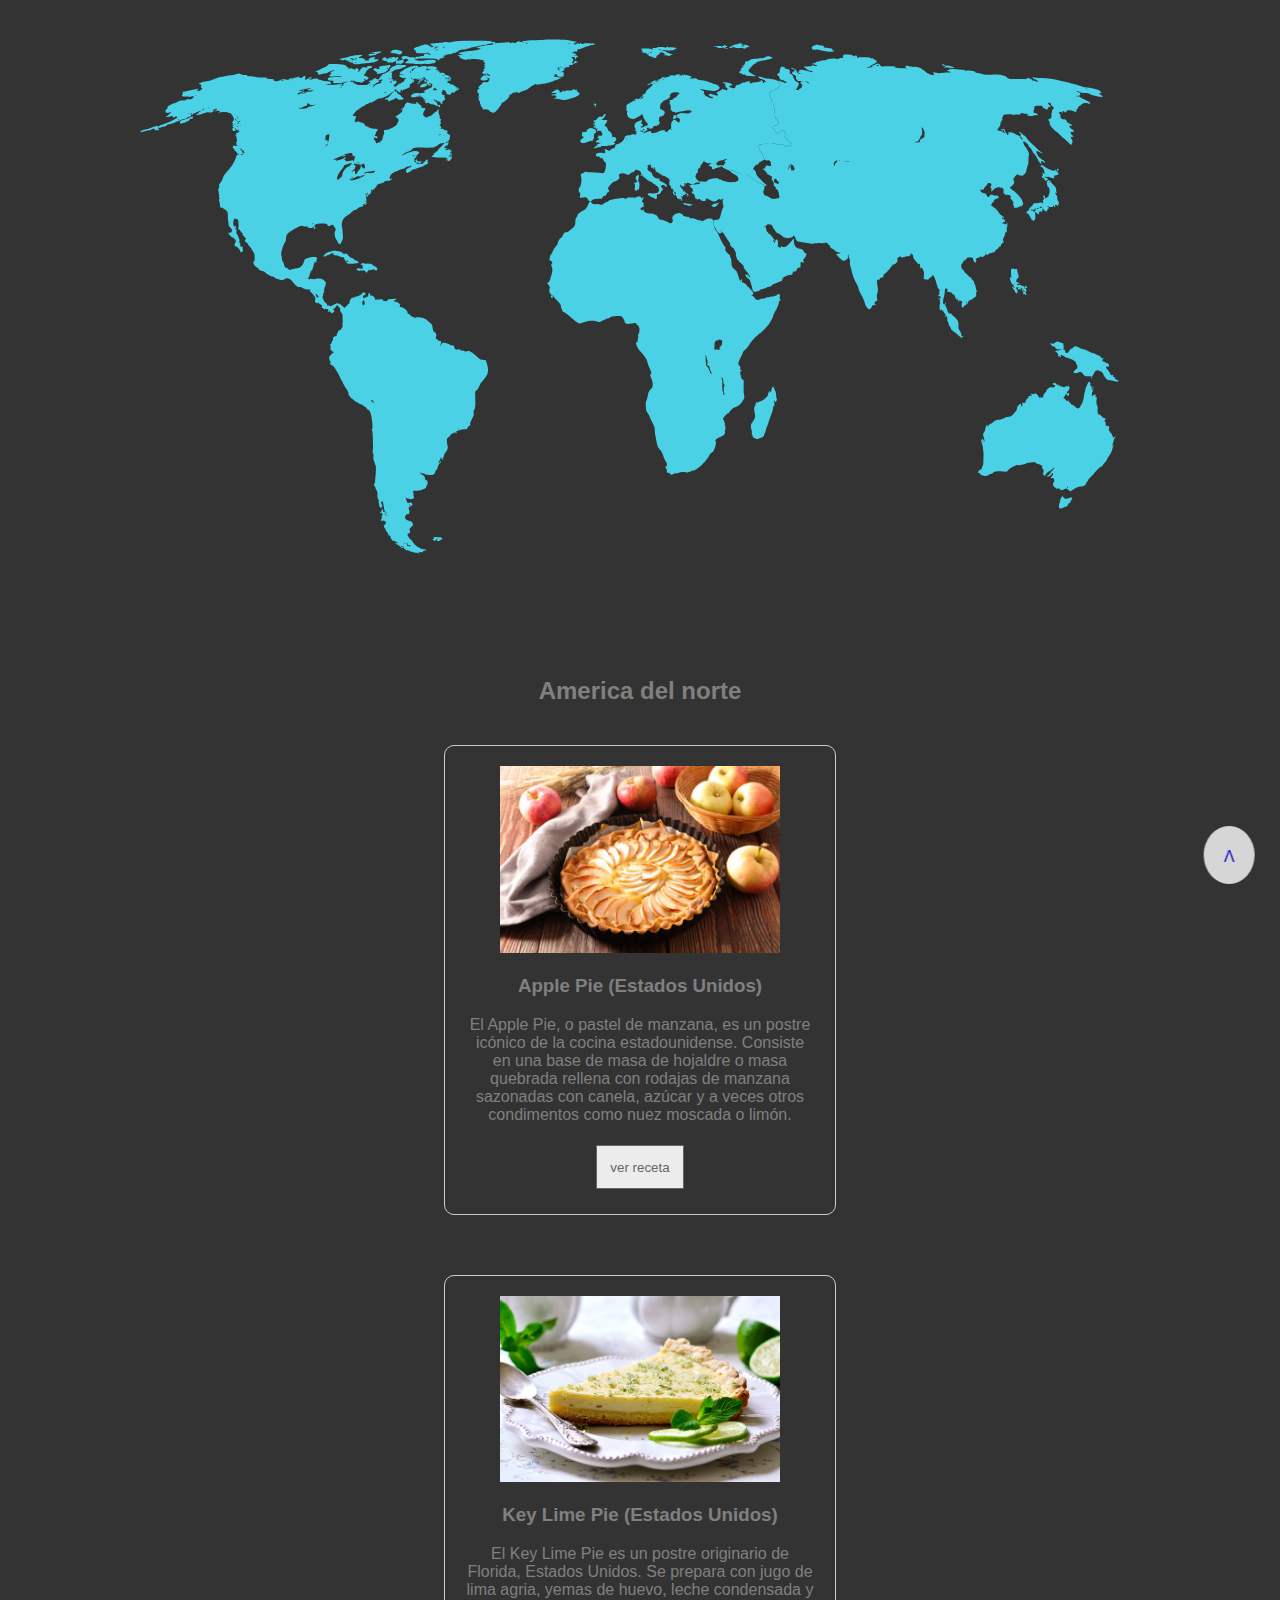
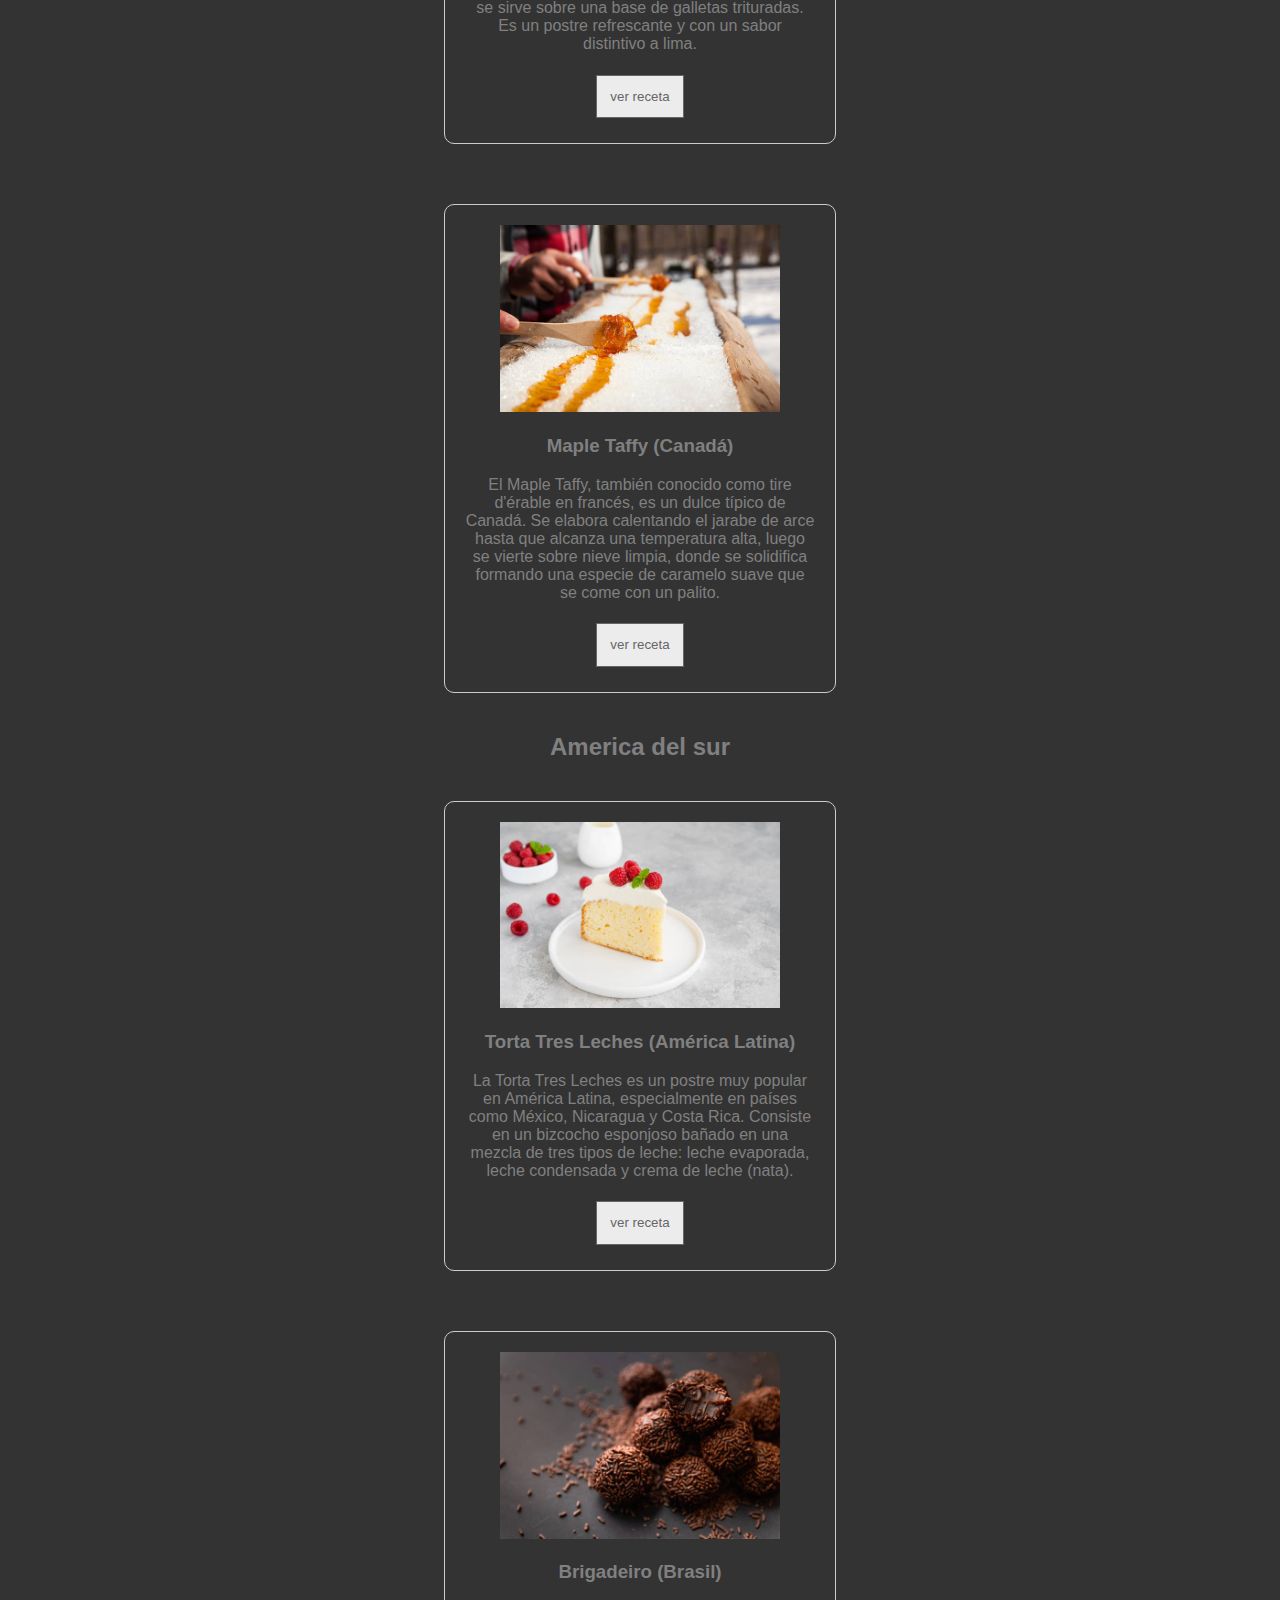
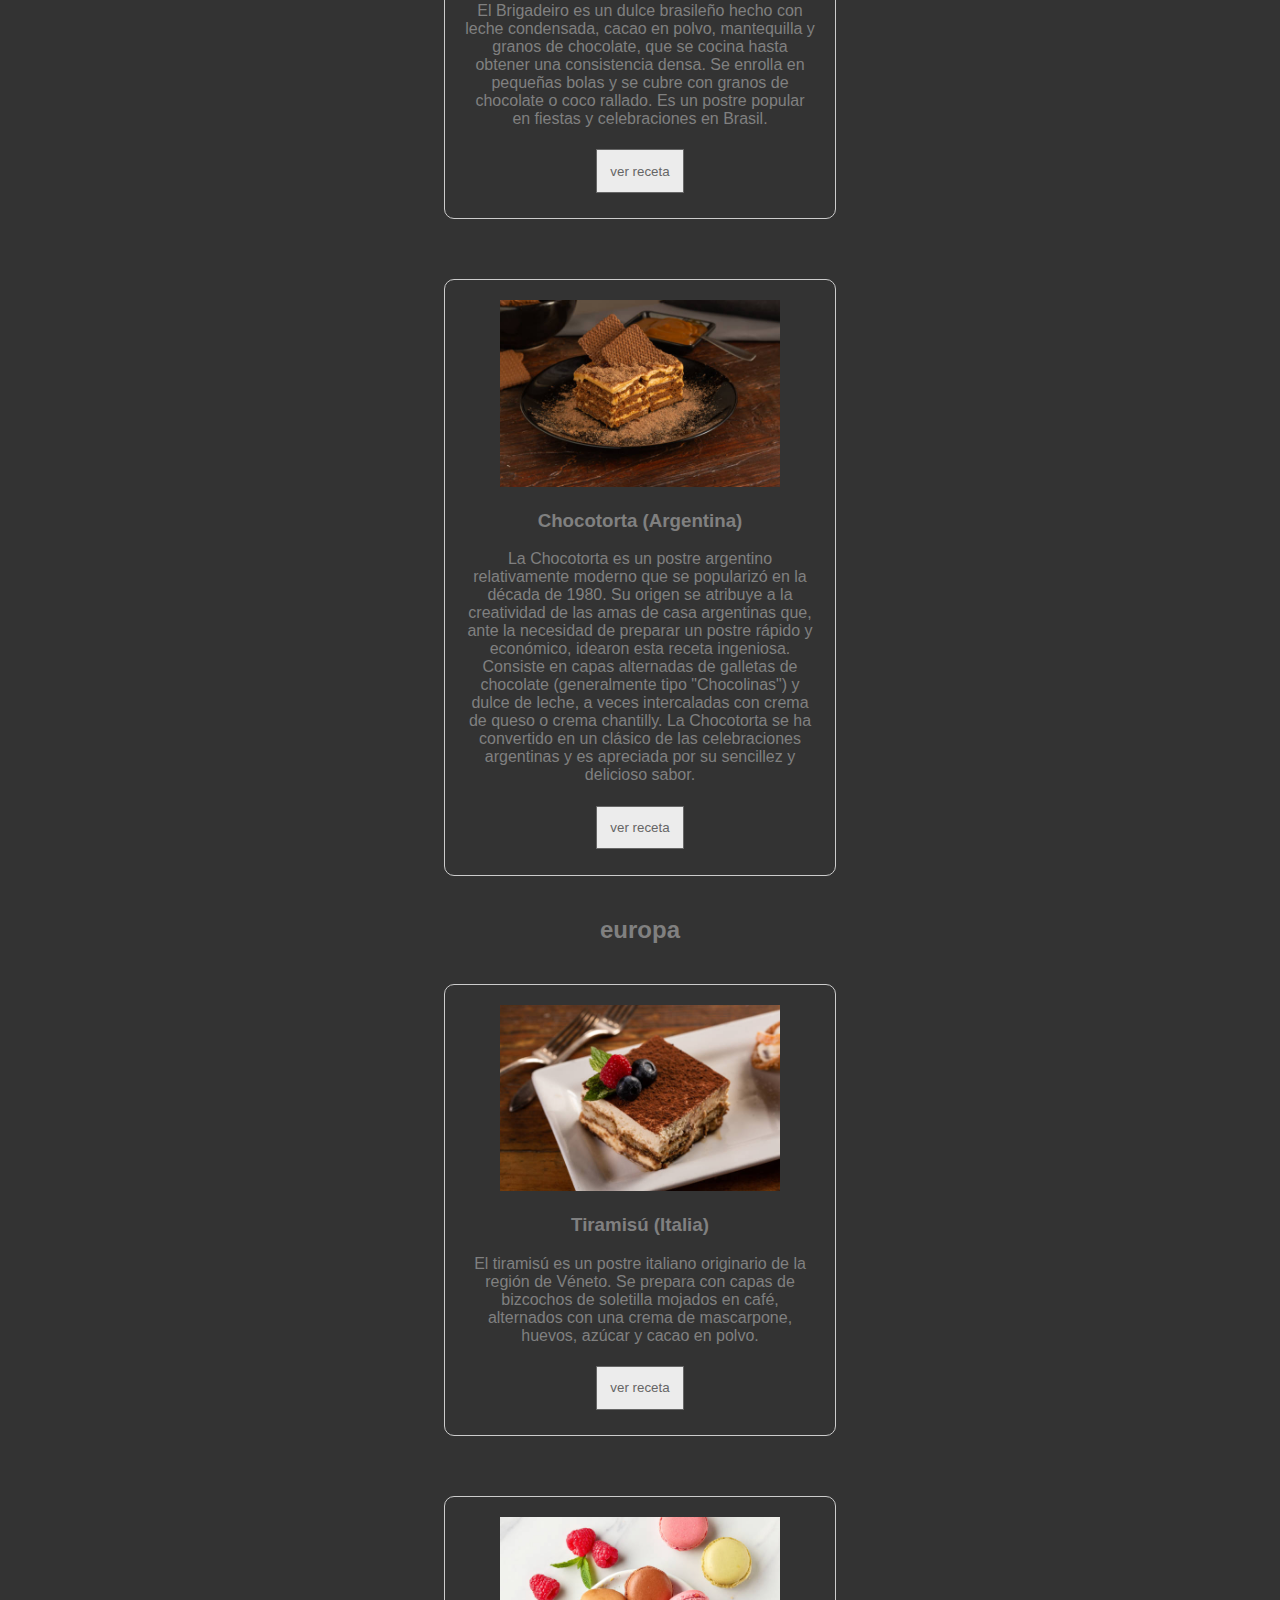
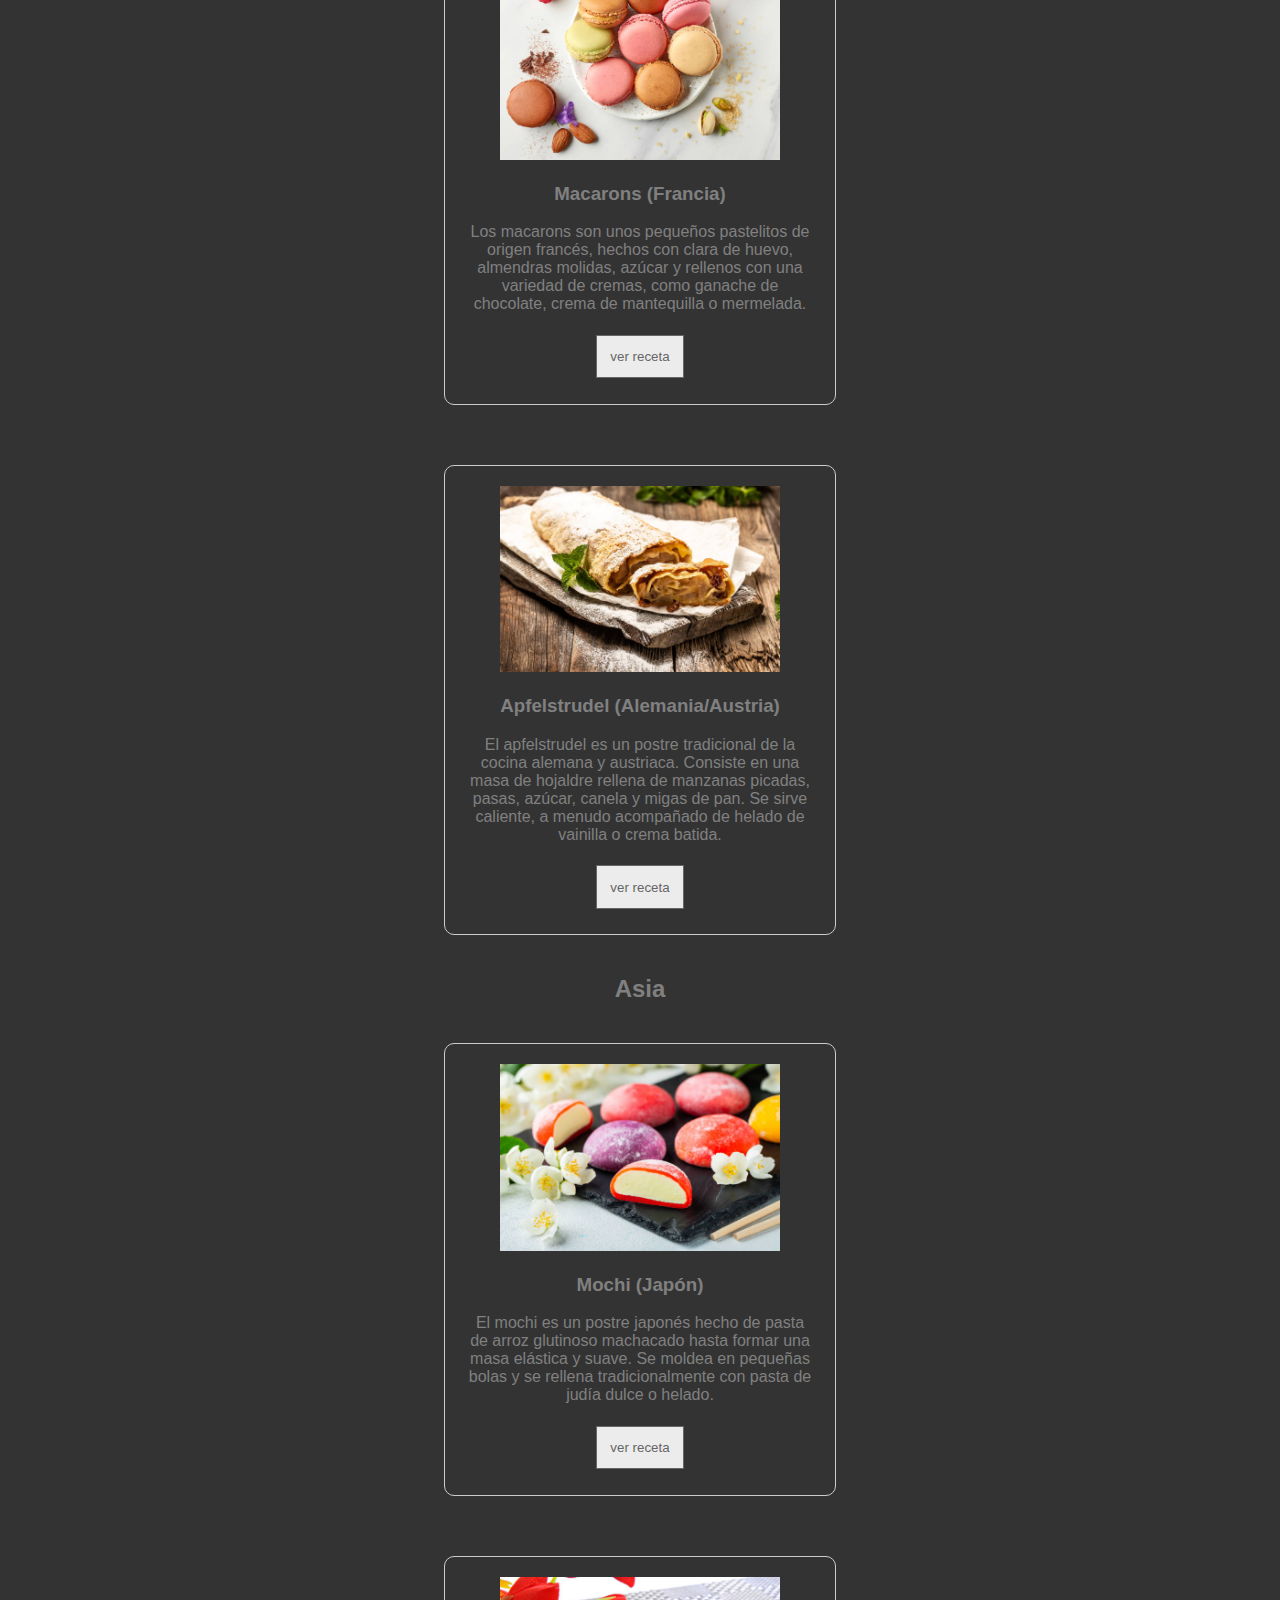
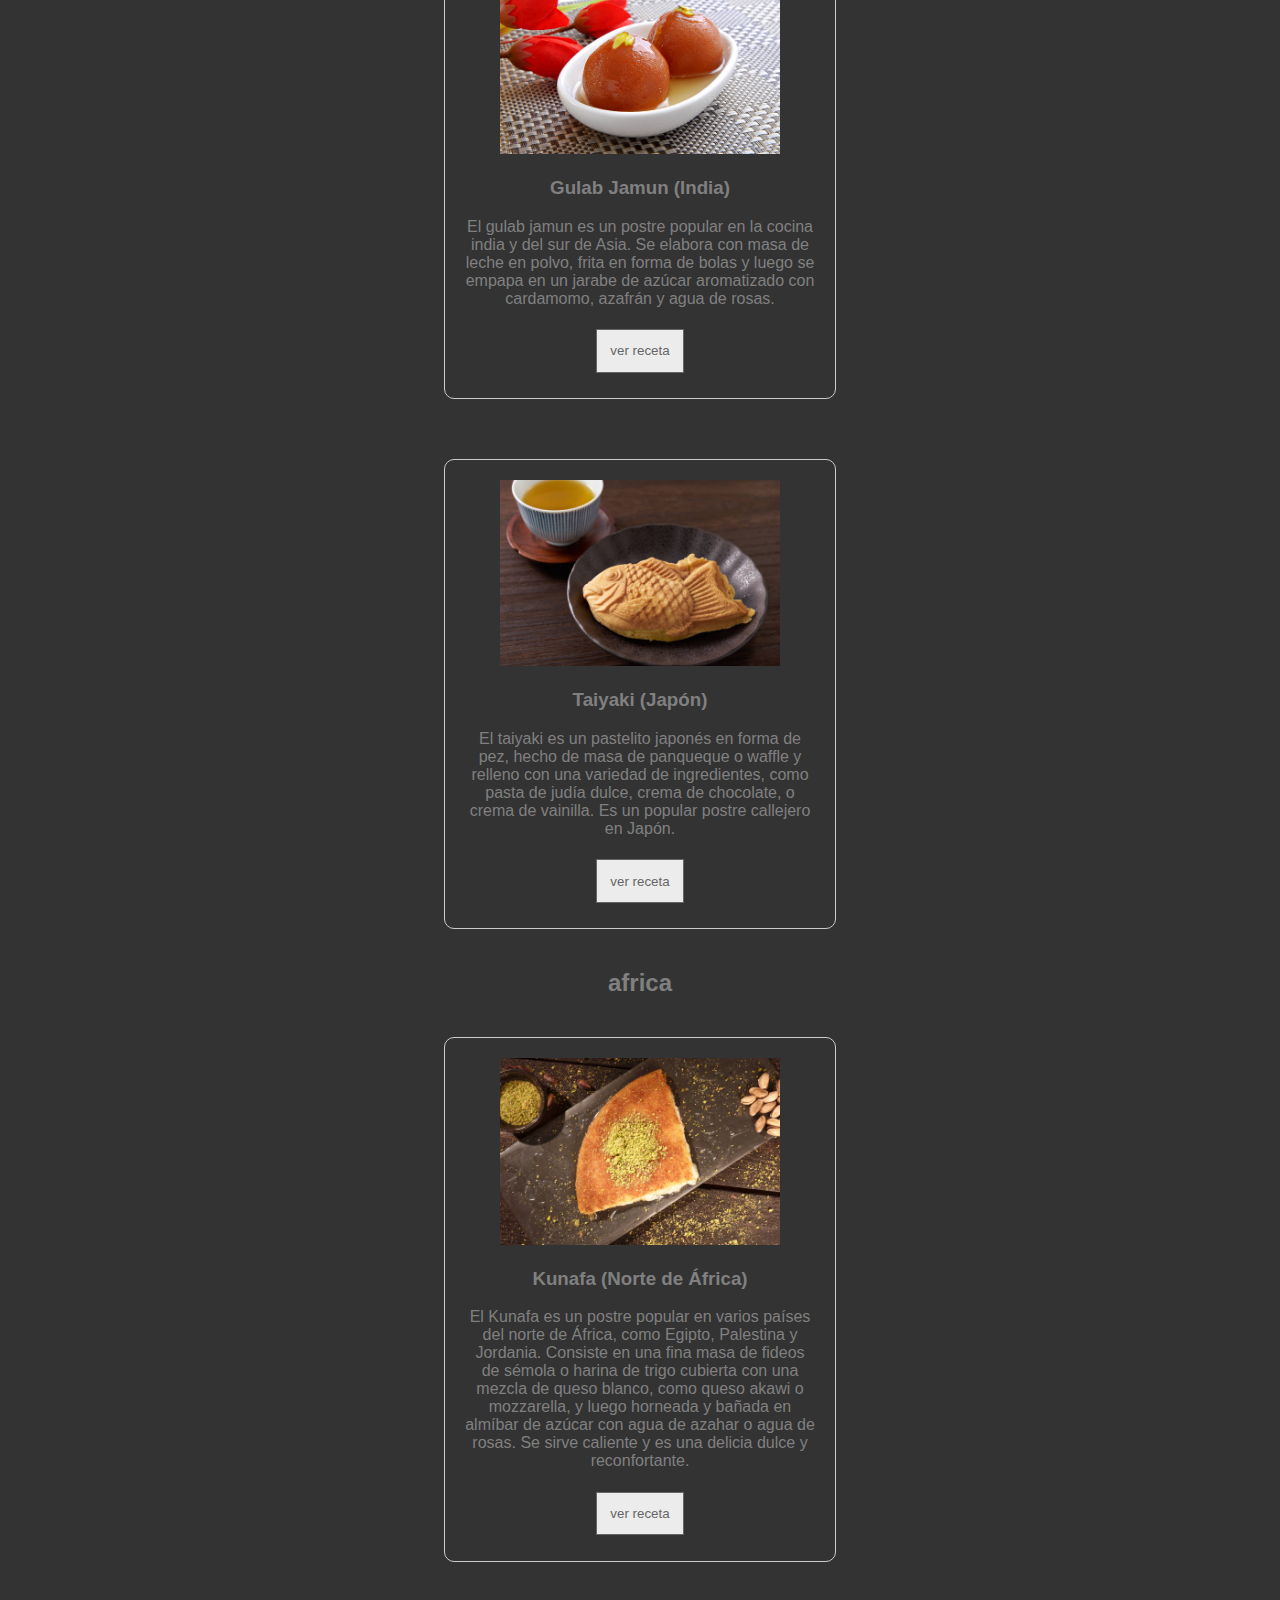
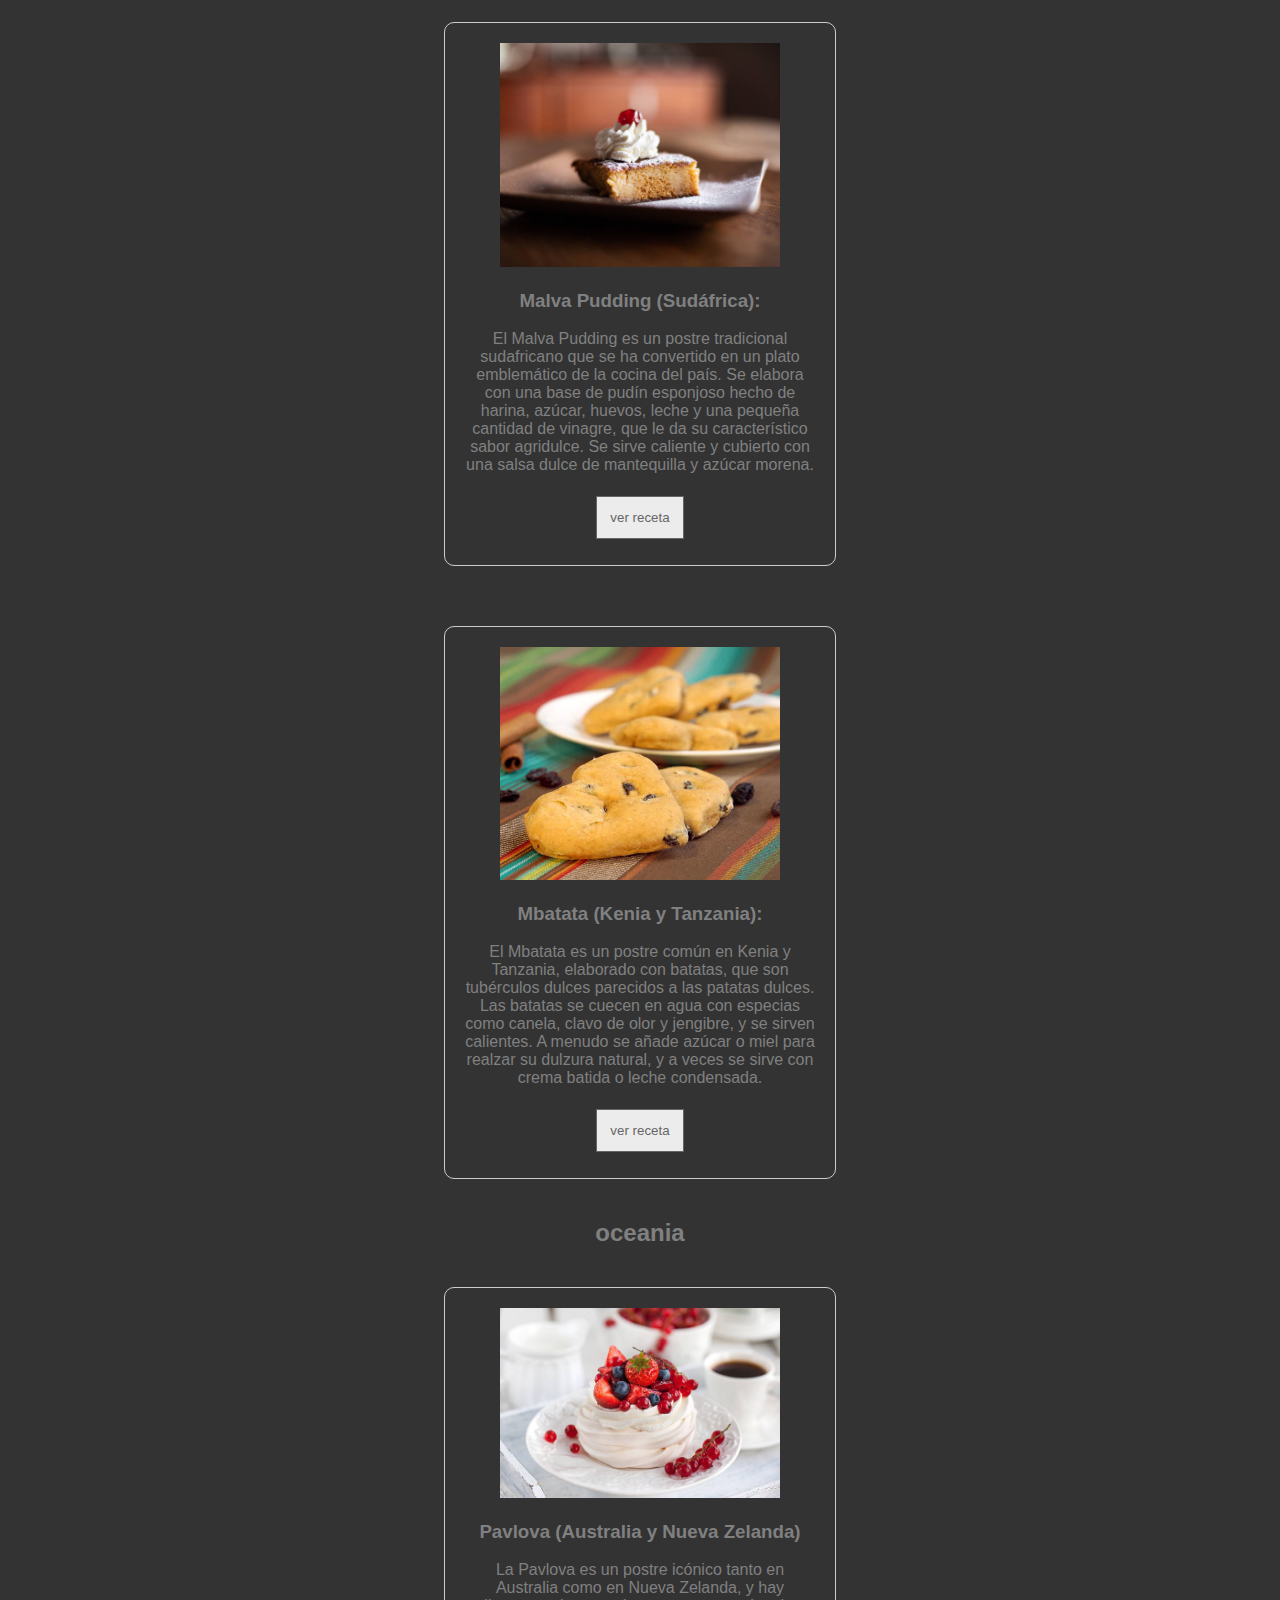
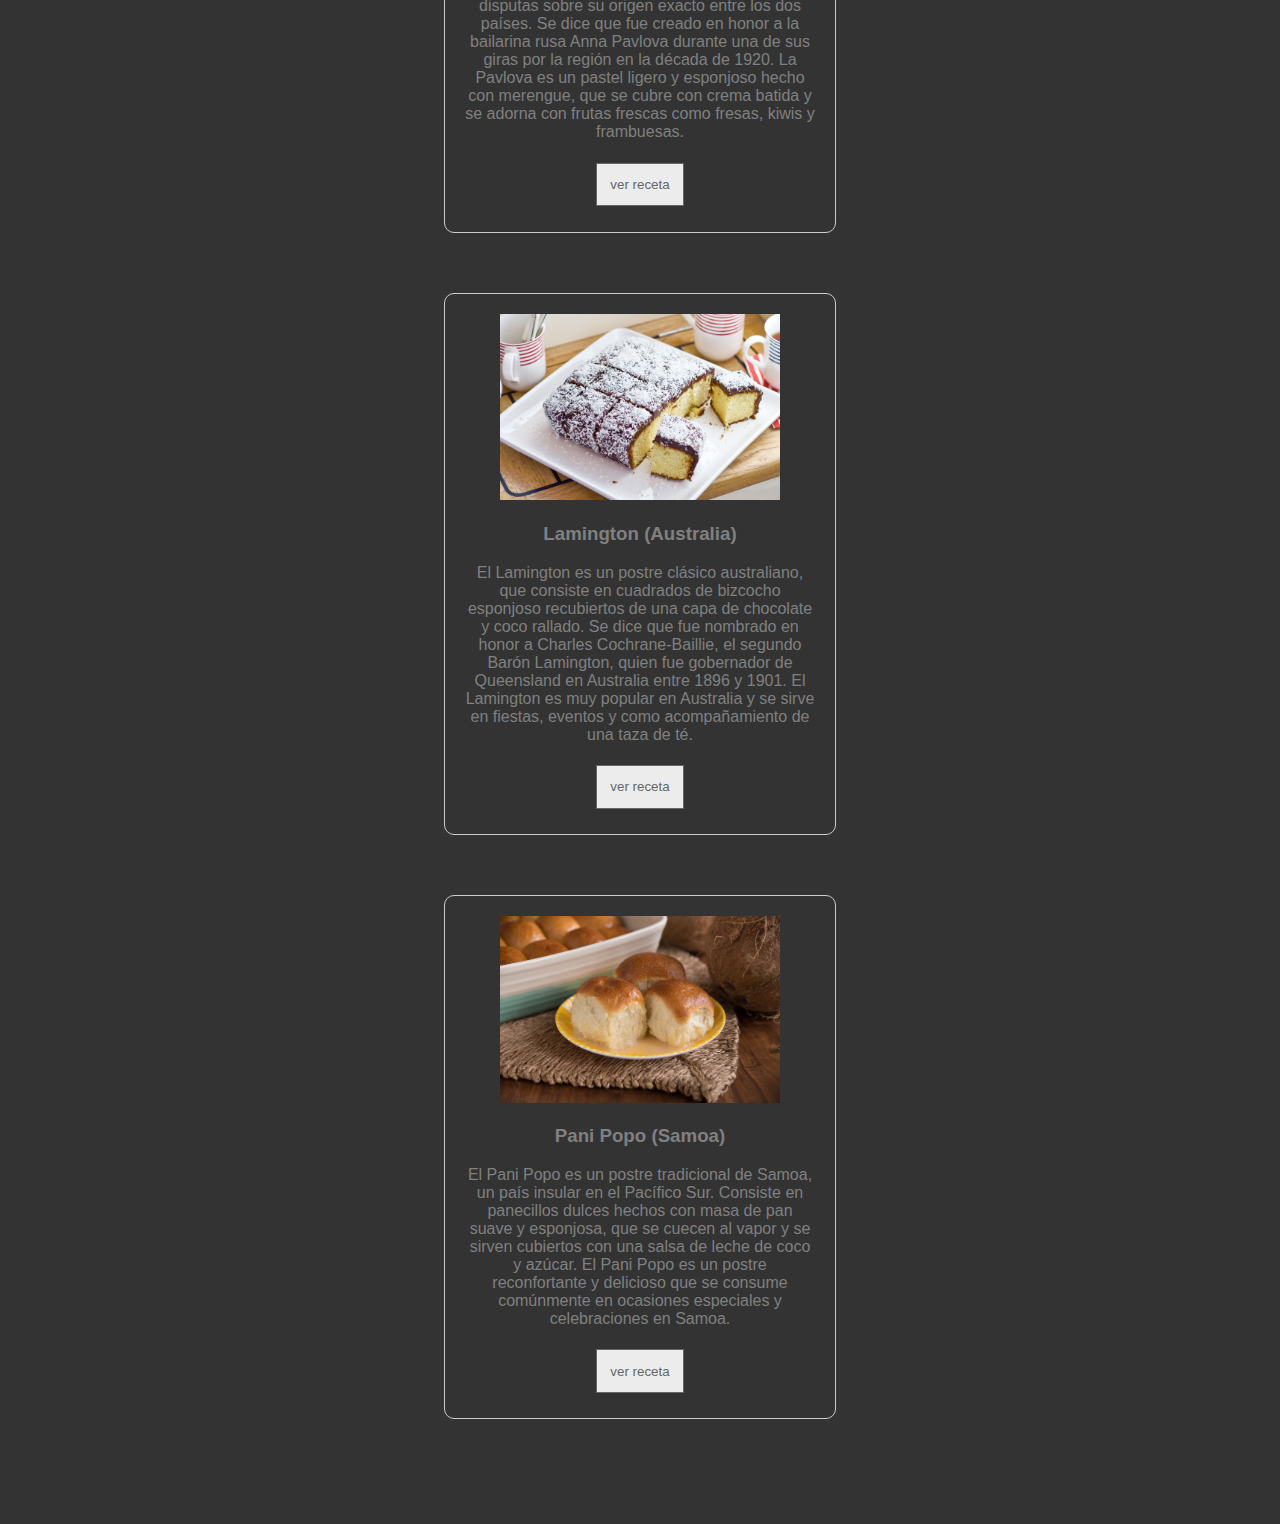
==== pages/mapa.html @ 2ebea796 "mapa" ====
<!DOCTYPE html>
<html lang="es">
<head>
    <meta charset="UTF-8">
    <meta name="viewport" content="width=device-width, initial-scale=1.0">
    <link rel="stylesheet" href="../css/style.css">
    <script src="../js/main.js"></script>
    <title>mapa</title>
</head>
<body class="body-mapa">
    <header> 

    </header>
    <main class="mapa-scroll">
       <!--mapa continentes-->
            <section class="mapa-continentes" id="mapa-continentes">
                <div class="">
                    <a href="#mapa-continentes"><p class="flecha">V</p></a>
                </div>
                <div class="mapa-svg">
                <?xml version="1.0" standalone="no"?>
                <svg version="1.0" xmlns="http://www.w3.org/2000/svg" preserveAspectRatio="xMidYMid"  viewBox="0 0 468 239">
                <g transform="translate(0,239) scale(0.016963,-0.016963)"
                fill="#000000" stroke="none">
                <a href="#africa"><path d="M13728 10231 c-34 -19 -84 -21 -109 -5 -6 4 -15 1 -19 -5 -5 -9 -14 -9 -35 1 -22 10 -29 10 -33 0 -2 -6 -11 -12 -21 -12 -9 0 -23 -6 -29 -12 -10 -10 -17 -10 -32 0 -27 16 -55 15 -190 -7 -113 -19 -180 -42 -180 -63 0 -5 -7 -8 -15 -5 -8 4 -17 2 -20 -3 -4 -6 -13 -10 -21 -10 -8 0 -26 -11 -40 -25 -14 -14 -30 -25 -37 -26 -25 -2 -62 3 -70 10 -4 4 -33 4 -65 0 -63 -9 -100 6 -109 42 -6 20 -20 24 -39 11 -6 -4 -22 -32 -35 -62 -34 -81 -57 -108 -119 -137 -60 -29 -120 -82 -120 -107 0 -9 -10 -31 -22 -47 -18 -24 -23 -44 -23 -94 0 -38 -5 -69 -12 -76 -7 -7 -13 -18 -13 -24 0 -5 -16 -24 -36 -40 -20 -17 -45 -38 -56 -48 -23 -21 -80 -47 -103 -47 -22 0 -36 -16 -62 -72 -13 -27 -27 -48 -31 -48 -27 0 -82 -82 -82 -123 0 -24 -26 -64 -66 -102 -12 -11 -32 -47 -45 -80 -12 -33 -30 -66 -40 -72 -9 -7 -20 -29 -24 -50 -3 -21 -9 -49 -12 -62 -4 -17 -2 -22 8 -19 7 2 24 -7 36 -20 23 -25 30 -52 14 -52 -17 0 -22 -50 -6 -73 21 -30 19 -116 -5 -177 -11 -28 -20 -62 -20 -77 0 -30 -49 -113 -67 -113 -7 0 -13 -4 -13 -10 0 -5 7 -10 15 -10 9 0 20 -12 26 -27 6 -16 15 -36 20 -45 5 -10 5 -19 -1 -23 -6 -3 -10 -27 -10 -53 1 -39 6 -52 30 -76 33 -32 39 -49 14 -39 -13 5 -15 2 -9 -18 11 -35 18 -39 40 -22 14 11 16 17 8 20 -15 5 -18 33 -4 33 5 0 14 -13 20 -30 5 -16 15 -30 20 -30 6 0 11 -7 11 -15 0 -8 7 -15 15 -15 8 0 15 -3 15 -8 0 -4 23 -31 50 -61 32 -35 50 -63 51 -80 1 -42 7 -64 20 -71 6 -4 8 -13 5 -19 -4 -6 -3 -11 3 -11 6 0 8 -6 6 -12 -3 -8 12 -20 37 -31 42 -17 77 -45 197 -153 121 -109 151 -118 242 -74 96 46 247 50 331 9 11 -5 28 -3 45 6 92 46 161 75 181 75 12 0 25 7 28 14 7 19 88 36 181 38 59 2 75 -1 93 -17 25 -23 60 -87 60 -109 0 -8 10 -25 23 -36 17 -17 30 -20 57 -15 19 3 53 8 75 10 22 3 54 6 72 8 26 4 33 0 37 -19 3 -12 15 -26 26 -29 11 -3 20 -12 20 -19 0 -8 6 -19 14 -25 19 -16 10 -113 -15 -163 -13 -25 -15 -38 -7 -40 7 -3 9 -11 3 -24 -4 -10 -10 -39 -12 -64 -5 -43 -18 -64 -35 -54 -13 8 -9 -20 6 -52 8 -16 22 -47 32 -69 10 -22 35 -56 54 -75 71 -69 160 -201 160 -238 0 -12 5 -24 10 -27 6 -4 8 -10 5 -15 -3 -5 5 -33 19 -62 13 -29 32 -77 43 -106 18 -52 18 -54 -1 -67 -18 -14 -18 -17 14 -97 22 -56 32 -98 31 -128 -2 -52 -18 -100 -35 -100 -19 -1 -65 -84 -72 -131 -8 -60 -34 -149 -42 -149 -13 0 -7 -184 7 -217 7 -18 17 -33 20 -33 10 0 53 -89 96 -195 9 -22 28 -60 43 -85 21 -36 27 -59 28 -115 1 -38 6 -92 12 -120 6 -27 18 -90 27 -139 19 -103 33 -135 85 -192 24 -26 45 -65 60 -110 24 -74 57 -146 71 -155 5 -3 12 -26 15 -52 6 -39 4 -47 -9 -47 -8 0 -17 -6 -20 -12 -4 -14 12 -48 27 -59 5 -4 7 -18 4 -32 -7 -34 8 -58 22 -37 6 10 10 11 10 3 0 -7 6 -13 13 -13 8 0 22 -9 32 -20 22 -25 42 -25 67 -3 12 11 34 17 60 16 23 -1 51 5 65 14 29 19 101 24 156 11 26 -6 43 -6 52 2 8 6 24 10 37 8 13 -2 22 2 21 8 -1 7 17 14 41 16 53 6 154 72 211 136 11 13 37 40 59 60 37 36 106 134 106 151 0 13 67 81 80 81 11 0 29 37 54 115 18 56 22 130 6 120 -18 -11 -10 13 13 40 12 14 54 38 92 54 51 20 76 37 93 61 14 21 19 37 13 43 -6 6 -6 19 1 36 13 32 11 112 -2 125 -6 6 -10 15 -10 20 0 6 5 4 10 -4 8 -12 10 -11 10 8 0 12 -5 21 -12 20 -7 -2 -12 11 -13 32 -1 19 -7 36 -14 38 -6 2 -11 14 -11 26 0 26 90 126 114 126 9 0 16 4 16 8 0 4 8 19 18 32 36 49 73 78 129 101 32 12 60 26 63 29 3 4 12 11 21 16 26 14 93 105 107 146 10 29 10 47 2 80 -7 24 -11 99 -10 173 3 167 4 160 -23 172 -19 9 -28 26 -40 80 -22 87 -21 100 3 106 11 3 20 11 20 17 0 7 -7 10 -15 6 -20 -7 -32 21 -18 43 8 13 4 25 -18 52 -16 18 -29 41 -29 49 0 21 33 114 43 121 10 7 56 113 64 147 3 12 15 27 26 33 31 17 83 73 103 110 43 85 178 230 260 282 54 34 213 208 214 234 0 4 16 33 35 63 19 30 35 62 35 72 0 20 61 151 73 156 4 2 7 8 7 14 0 5 11 32 25 60 14 27 25 65 25 85 0 26 5 36 20 40 21 6 27 19 10 25 -9 3 -14 56 -8 92 5 28 -37 40 -59 17 -22 -22 -108 -52 -129 -44 -8 3 -26 0 -39 -7 -13 -7 -34 -10 -46 -7 -13 4 -32 -2 -49 -15 -20 -14 -38 -19 -61 -16 -22 3 -44 -1 -64 -13 -52 -32 -90 -19 -130 44 -10 15 -28 30 -42 33 l-24 6 23 12 c38 19 34 48 -14 98 -24 25 -50 55 -58 67 -8 11 -19 21 -25 21 -5 0 -18 14 -27 30 -10 17 -25 33 -35 37 -10 4 -24 13 -31 20 -7 6 -19 10 -26 7 -9 -3 -15 4 -18 20 -4 18 -1 26 9 26 12 0 12 2 -1 15 -19 20 -23 19 -30 -7 -6 -23 -7 -23 -21 -3 -9 11 -20 38 -25 60 -28 115 -42 144 -91 182 -56 44 -70 76 -73 173 -2 38 -9 76 -15 84 -7 9 -14 27 -15 41 0 14 -3 25 -6 25 -3 0 -24 17 -48 38 -47 42 -75 112 -44 112 11 0 8 7 -11 24 -14 13 -38 50 -55 82 -16 33 -39 76 -51 97 -11 21 -21 43 -21 50 0 7 -8 24 -17 37 -10 14 -19 33 -20 43 -2 11 -19 37 -38 60 -19 22 -35 51 -35 63 0 13 -4 25 -9 29 -6 3 -13 37 -17 75 -3 38 -12 77 -19 87 -26 35 -145 23 -189 -19 -12 -11 -29 -17 -41 -14 -11 2 -40 10 -65 15 -25 6 -54 15 -65 20 -36 16 -103 29 -128 24 -19 -4 -27 0 -32 16 -5 16 -15 21 -38 21 -54 0 -104 19 -110 40 -3 12 -14 20 -25 20 -12 0 -24 5 -27 10 -15 24 -110 2 -155 -36 -31 -27 -40 -72 -21 -103 16 -26 -24 -80 -60 -81 -8 0 -33 13 -55 28 -41 30 -104 52 -145 52 -35 0 -66 25 -74 61 -5 20 -16 34 -33 41 -15 6 -40 17 -56 26 -18 9 -52 15 -82 14 -33 -1 -66 6 -93 18 -40 20 -67 51 -54 64 3 3 -1 6 -10 6 -9 0 -17 -4 -17 -10 0 -17 -29 -11 -40 9 -8 16 -4 24 20 45 17 14 37 23 45 20 8 -4 15 -1 15 6 0 6 -5 8 -10 5 -7 -4 -8 7 -4 33 5 34 3 42 -15 51 -25 14 -27 36 -5 58 8 9 13 22 10 30 -3 8 -1 11 4 8 6 -3 10 -2 10 3 0 19 -14 21 -32 5 -18 -16 -19 -16 -24 4 -5 17 -29 32 -54 33 -3 0 -22 -9 -42 -19z m1908 -3229 c8 -11 9 -21 2 -29 -5 -7 -7 -16 -4 -21 6 -11 -15 -62 -26 -62 -5 0 -8 -5 -8 -11 0 -7 -8 -18 -17 -25 -17 -13 -17 -15 0 -28 25 -20 10 -26 -43 -16 -27 5 -50 4 -57 -1 -19 -16 -24 6 -18 78 10 107 11 110 52 123 21 7 42 16 47 20 11 11 56 -6 72 -28z m-346 -384 c0 -15 5 -30 11 -33 6 -4 8 -14 5 -22 -3 -8 -1 -24 5 -36 9 -16 9 -22 0 -25 -20 -7 -12 -42 13 -51 24 -10 36 -30 36 -62 0 -11 11 -42 25 -69 31 -61 31 -62 0 -48 -16 7 -24 17 -20 26 3 7 -2 23 -10 35 -8 12 -15 28 -15 35 0 8 -13 30 -30 49 -16 18 -31 41 -32 51 0 9 -2 31 -4 47 -2 17 -5 66 -7 110 -3 72 -2 77 9 50 7 -16 13 -42 14 -57z m360 -458 c6 -11 12 -41 14 -65 1 -25 8 -51 14 -57 15 -15 16 -55 2 -63 -14 -9 -6 -148 9 -153 6 -2 11 -8 11 -13 0 -6 -4 -7 -10 -4 -5 3 -10 1 -10 -4 0 -6 -5 -11 -11 -11 -6 0 -8 9 -4 20 4 12 2 26 -3 33 -10 13 -25 90 -23 122 7 119 5 153 -6 175 -7 14 -13 28 -13 33 0 15 20 6 30 -13z" /></a>
                <a href="#africa"> <path d="M16760 5958 c-8 -13 -15 -38 -17 -57 -3 -42 -9 -48 -33 -33 -16 10 -20 10 -20 -2 0 -8 6 -17 13 -20 6 -3 2 -3 -10 0 -23 5 -27 -1 -24 -38 1 -9 -3 -19 -9 -23 -5 -3 -10 -15 -10 -25 0 -13 -5 -17 -15 -14 -9 4 -15 0 -15 -9 0 -20 -71 -70 -125 -88 -22 -7 -44 -17 -49 -21 -6 -4 -20 -8 -33 -8 -18 0 -23 -5 -23 -27 0 -16 -9 -41 -19 -57 -20 -30 -20 -54 0 -169 12 -67 12 -69 -17 -125 -16 -31 -33 -60 -37 -63 -35 -25 -48 -116 -23 -163 8 -16 12 -44 9 -70 -3 -26 -1 -46 6 -50 6 -4 11 -15 11 -25 0 -22 30 -51 53 -51 9 0 17 -4 17 -10 0 -15 52 -11 74 5 11 8 32 15 47 15 30 0 69 40 69 69 0 9 6 25 14 36 7 11 19 45 26 75 8 30 22 71 31 91 10 20 24 58 30 85 7 27 29 92 50 146 21 53 41 114 44 135 12 72 15 83 28 80 12 -2 13 7 1 83 l-7 45 20 -24 20 -25 17 32 c12 24 14 37 6 51 -5 11 -10 40 -10 64 0 24 -5 59 -11 78 -14 44 -53 128 -59 129 -3 0 -12 -10 -20 -22z" /></a>
                </g>
                <g transform="translate(0,239) scale(0.016963,-0.016963)"
                fill="#000000" stroke="none">
                <a href="#asia"><path d="M17725 13638 c-68 -17 -73 -19 -50 -28 19 -8 19 -9 -2 -9 -33 -1 -38 -20 -12 -47 25 -26 45 -31 52 -11 4 10 6 10 6 0 1 -7 8 -13 16 -13 8 0 15 6 15 13 0 8 3 8 9 -2 5 -8 16 -11 25 -8 9 4 36 0 59 -8 46 -15 187 -35 254 -35 45 0 68 18 34 27 -12 3 -21 13 -21 23 0 23 -24 31 -102 36 -79 5 -102 12 -89 28 8 9 -5 15 -52 25 -98 20 -100 20 -142 9z" /></a>
                <a href="#asia"><path d="M18374 13421 c-27 -12 -38 -39 -23 -57 9 -12 3 -14 -34 -14 -25 0 -47 -4 -49 -9 -1 -5 -20 -12 -41 -15 -28 -4 -36 -3 -31 5 10 17 -184 3 -201 -15 -7 -7 -44 -16 -81 -19 -37 -4 -78 -14 -91 -23 -15 -9 -34 -13 -49 -10 -14 4 -24 2 -24 -4 0 -5 -7 -10 -15 -10 -8 0 -15 -8 -16 -17 0 -11 -3 -13 -6 -5 -7 18 -40 15 -47 -4 -4 -9 -3 -20 0 -23 4 -3 9 0 11 6 3 9 10 9 28 -3 13 -8 31 -14 41 -12 9 2 19 -3 21 -9 6 -16 -73 -18 -82 -3 -3 6 -14 10 -23 10 -14 0 -14 -2 -3 -9 21 -13 -10 -20 -108 -23 l-84 -2 29 -23 c16 -13 39 -33 50 -44 13 -13 40 -23 68 -26 25 -3 46 -9 46 -14 0 -4 8 -10 18 -12 9 -3 2 -5 -16 -6 -19 0 -46 5 -60 13 -24 13 -86 27 -188 43 -20 3 -35 -1 -43 -11 -12 -14 -10 -16 10 -17 26 -1 20 -4 -25 -14 -28 -6 -28 -7 -9 -20 10 -7 35 -18 54 -24 33 -11 33 -11 -14 -7 -49 4 -76 24 -77 57 0 18 -41 59 -58 59 -7 0 -21 6 -32 12 -14 9 -22 10 -31 1 -8 -8 -2 -14 21 -22 18 -6 37 -8 43 -4 5 3 7 1 3 -5 -3 -6 -2 -13 4 -17 18 -11 10 -23 -20 -30 -16 -4 -30 -13 -30 -20 0 -7 -5 -15 -12 -17 -6 -2 14 -17 46 -33 54 -27 56 -30 50 -61 -5 -26 -2 -35 15 -46 12 -7 21 -19 21 -27 0 -11 15 -12 73 -8 62 5 67 4 34 -5 -51 -14 -57 -34 -21 -63 23 -19 27 -26 17 -36 -7 -7 -13 -23 -13 -35 0 -17 -8 -24 -30 -29 -18 -4 -30 -13 -30 -22 0 -12 -7 -14 -32 -9 -18 3 -37 11 -43 17 -7 7 -5 8 6 4 11 -4 21 5 34 35 10 22 21 40 25 40 5 0 7 15 6 33 -1 28 -7 35 -43 51 -24 10 -43 24 -43 30 0 6 -10 27 -22 46 -12 19 -23 43 -25 53 -4 25 -26 45 -58 53 -19 5 -23 10 -16 17 15 15 13 48 -3 70 -10 13 -35 21 -83 26 -41 5 -54 9 -33 10 33 2 34 2 16 16 -25 19 -100 21 -94 3 3 -7 -1 -19 -9 -26 -7 -7 -13 -31 -13 -52 0 -34 -4 -42 -30 -55 -37 -19 -39 -42 -5 -55 19 -7 25 -17 25 -39 0 -32 22 -56 43 -48 8 3 27 -4 43 -14 16 -11 39 -24 52 -29 22 -9 29 -25 15 -33 -5 -3 -39 8 -78 24 -101 41 -118 39 -72 -9 20 -21 37 -42 37 -47 -2 -35 -111 -112 -212 -150 -26 -10 -52 -23 -58 -30 -7 -8 7 -49 46 -136 57 -126 83 -238 84 -351 0 -60 14 -96 51 -130 52 -48 28 -128 -39 -128 -16 0 -37 -9 -47 -20 -17 -18 -17 -20 6 -49 13 -16 35 -46 49 -65 34 -48 67 -48 109 -1 39 45 70 46 95 4 16 -26 16 -37 6 -77 -10 -43 -10 -48 9 -62 66 -49 66 -49 53 -58 -17 -12 4 -30 55 -47 67 -23 51 -81 -20 -72 -27 4 -40 1 -44 -9 -7 -18 -31 -18 -49 1 -9 8 -24 15 -35 15 -10 0 -19 5 -19 11 0 8 -15 10 -48 5 -36 -5 -62 -1 -107 16 -65 23 -188 29 -208 9 -6 -6 -34 -11 -61 -11 -28 0 -68 -5 -89 -11 -37 -10 -37 -10 -31 -52 8 -53 18 -72 61 -120 27 -30 33 -45 31 -73 -2 -29 3 -40 25 -56 15 -11 27 -26 27 -33 0 -18 34 -28 70 -20 23 5 32 2 45 -19 16 -23 29 -119 15 -111 -3 2 -29 6 -57 9 -46 4 -52 2 -62 -21 -6 -13 -9 -29 -6 -34 4 -5 -8 -9 -25 -9 -28 0 -30 -2 -20 -20 6 -11 17 -20 25 -20 8 0 22 -13 32 -30 9 -16 21 -30 25 -30 4 0 8 -9 8 -21 0 -13 4 -18 12 -13 6 4 16 0 22 -8 7 -9 23 -18 36 -20 34 -4 39 -14 33 -59 -3 -22 -2 -39 4 -39 16 0 45 -61 39 -83 -7 -29 16 -73 35 -69 12 2 14 -5 11 -30 -4 -25 -2 -30 11 -25 25 9 44 -24 55 -93 6 -36 13 -72 16 -80 5 -13 -8 -19 -62 -33 -82 -19 -120 -12 -177 33 -21 17 -48 30 -60 30 -30 0 -55 30 -62 75 -4 26 -2 40 8 45 8 6 13 28 14 57 0 46 1 48 28 48 15 -1 27 4 27 10 0 7 -14 9 -33 7 -48 -5 -251 99 -337 173 l-65 57 -54 -6 c-48 -6 -59 -3 -100 23 -25 16 -62 32 -81 36 -19 4 -50 15 -68 26 -25 14 -38 16 -59 8 l-26 -10 23 -24 c12 -13 48 -36 79 -51 43 -21 62 -37 75 -64 34 -70 -10 -100 -149 -105 -53 -2 -95 1 -95 6 0 5 -13 9 -29 9 -17 0 -33 5 -36 10 -4 6 -15 8 -25 5 -13 -4 -22 1 -30 15 -8 15 -17 19 -32 14 -15 -4 -26 0 -37 13 -15 18 -23 19 -98 13 -80 -8 -140 -31 -169 -66 -8 -10 -28 -11 -83 -5 -74 7 -104 -2 -79 -27 24 -24 -14 -38 -107 -40 -49 -1 -91 -6 -93 -11 -2 -6 -10 -7 -18 -4 -8 3 -14 0 -14 -6 0 -6 7 -11 15 -11 9 0 15 -9 15 -25 0 -23 8 -29 37 -26 6 1 10 -6 8 -16 -1 -10 0 -22 4 -28 3 -5 6 -19 8 -30 1 -11 -1 -14 -3 -7 -9 20 -31 13 -29 -10 1 -15 12 -26 36 -34 19 -7 28 -13 21 -13 -10 -1 -10 -5 0 -23 7 -13 17 -26 22 -29 4 -4 0 -12 -10 -18 -20 -11 -16 -13 31 -14 16 0 17 -1 3 -4 -10 -3 -18 -9 -18 -15 0 -5 7 -8 15 -4 8 3 15 1 15 -4 0 -6 7 -10 15 -10 8 0 15 5 15 11 0 16 47 2 70 -21 15 -15 31 -20 60 -18 39 3 45 10 41 46 -4 29 77 3 123 -40 30 -27 113 -17 139 18 21 27 38 30 67 12 15 -10 23 -9 40 7 25 22 39 13 16 -11 -12 -11 -14 -20 -7 -27 6 -6 6 -18 1 -32 -5 -12 -5 -26 -1 -31 12 -13 21 -80 12 -90 -13 -15 -49 -125 -61 -185 -12 -62 -34 -90 -71 -90 -13 -1 -39 -3 -56 -5 -29 -4 -33 -9 -33 -35 0 -48 20 -115 41 -138 10 -11 19 -27 19 -34 0 -15 72 -97 85 -97 3 0 13 7 21 15 9 8 24 15 35 15 10 0 19 -7 19 -15 0 -8 5 -15 10 -15 6 0 10 -5 10 -10 0 -6 8 -19 18 -30 9 -10 26 -36 37 -57 11 -21 28 -47 38 -58 24 -26 50 -75 43 -82 -9 -9 27 -63 41 -63 8 0 16 -7 19 -15 4 -8 11 -12 17 -8 5 3 7 1 4 -4 -4 -6 2 -22 13 -36 11 -14 20 -32 20 -40 0 -9 5 -19 11 -23 7 -4 9 -21 5 -44 -4 -28 -2 -41 10 -51 8 -7 13 -21 11 -31 -4 -12 3 -24 18 -34 14 -9 27 -23 30 -32 2 -10 18 -26 34 -37 16 -10 28 -22 26 -26 -3 -3 7 -11 20 -17 19 -9 25 -19 25 -43 0 -19 7 -37 18 -45 9 -7 17 -17 17 -22 0 -5 17 -26 38 -46 20 -21 37 -44 37 -52 0 -8 4 -14 9 -14 5 0 14 -14 20 -32 11 -31 11 -31 -9 -13 -11 10 -17 22 -14 26 3 5 -2 6 -11 3 -10 -4 -15 -2 -13 7 2 7 -5 15 -14 17 -13 2 -16 -1 -12 -15 5 -17 5 -17 -9 0 -8 10 -18 14 -20 9 -7 -10 47 -94 55 -86 9 8 51 -37 53 -55 0 -9 4 -21 7 -26 8 -14 42 -127 43 -145 3 -48 17 -68 52 -75 20 -3 40 -2 46 4 5 5 15 7 22 5 7 -3 28 9 46 25 22 21 44 31 65 31 34 0 99 24 109 40 3 5 21 10 40 10 24 0 39 7 54 26 13 17 49 36 103 55 97 35 144 61 140 79 -6 27 10 48 51 65 78 32 88 35 121 35 37 0 52 13 58 50 2 19 10 26 33 28 37 5 55 19 55 43 0 22 36 49 66 49 19 0 21 5 20 61 -1 65 10 82 36 55 13 -13 17 -12 30 3 15 18 13 45 -3 35 -17 -10 -9 15 15 43 29 35 56 87 56 108 0 9 -9 15 -21 15 -12 0 -23 8 -26 20 -3 11 -9 20 -14 20 -5 0 -9 5 -9 11 0 21 -32 42 -78 50 -90 17 -134 73 -134 170 0 62 -12 74 -33 32 -21 -40 -139 -160 -153 -155 -7 2 -12 0 -12 -5 0 -5 -16 -7 -35 -5 -19 2 -35 8 -35 13 0 5 -4 9 -10 9 -5 0 -10 -6 -10 -14 0 -23 -20 -29 -39 -12 -10 9 -23 16 -30 16 -8 0 -10 7 -4 23 11 32 4 120 -10 129 -24 15 -36 7 -48 -32 l-12 -40 -19 27 c-20 32 -23 43 -8 43 6 0 10 -7 10 -16 0 -8 5 -12 10 -9 17 11 11 37 -10 42 -11 3 -21 9 -21 14 -1 5 -2 13 -3 19 0 5 -10 16 -21 24 -11 8 -20 20 -20 28 -1 7 -6 12 -13 11 -7 -2 -12 1 -12 6 0 5 -9 13 -20 16 -11 3 -20 13 -20 21 0 8 -4 14 -8 14 -14 0 -53 96 -46 116 4 12 3 15 -3 7 -6 -8 -14 -9 -23 -3 -13 8 -13 10 0 10 9 0 23 8 32 18 33 34 44 40 62 30 9 -5 24 -7 34 -4 12 4 24 -5 40 -27 12 -18 22 -38 22 -44 0 -6 4 -13 9 -15 5 -1 22 -25 37 -52 21 -35 39 -51 64 -60 19 -7 48 -24 64 -39 16 -15 36 -27 45 -27 13 0 13 -2 3 -9 -10 -6 -3 -10 22 -15 20 -4 34 -11 31 -17 -4 -5 -1 -9 4 -9 6 0 11 5 11 10 0 7 7 7 20 0 11 -6 25 -8 31 -5 5 4 26 9 46 11 40 5 66 21 57 35 -8 14 34 10 43 -3 4 -7 13 -31 18 -53 13 -49 51 -70 144 -80 75 -8 106 -13 141 -21 43 -11 130 -13 130 -4 0 4 18 6 40 3 24 -4 40 -2 40 5 0 6 13 7 36 2 20 -5 64 -4 101 2 74 11 93 7 93 -22 0 -13 7 -20 19 -20 12 0 21 -10 26 -27 8 -34 33 -63 53 -63 8 0 28 -13 43 -30 41 -42 82 -61 121 -54 31 5 32 5 14 -10 -20 -16 -36 -20 -68 -17 -10 1 -18 -3 -18 -10 0 -19 138 -149 157 -149 52 2 127 70 104 93 -10 10 -3 47 9 47 4 0 5 -11 2 -25 -2 -15 0 -25 7 -25 7 0 9 -5 6 -10 -4 -6 1 -24 9 -42 11 -21 14 -43 10 -66 -4 -19 -2 -50 4 -70 26 -91 45 -161 57 -214 7 -31 30 -89 50 -130 21 -40 46 -89 55 -108 10 -19 25 -61 33 -94 9 -32 31 -81 50 -110 37 -55 87 -173 87 -203 0 -26 54 -109 80 -123 29 -15 65 8 73 48 7 32 42 48 79 36 15 -4 19 -2 16 7 -3 8 -11 14 -19 14 -16 0 -16 8 -5 48 6 20 15 27 33 27 22 0 24 3 18 29 -10 49 -9 129 3 143 16 19 17 101 2 178 -19 107 -14 136 26 126 19 -5 25 -2 30 19 3 14 12 25 20 25 34 0 64 24 64 52 0 15 4 28 9 28 16 0 116 101 148 150 17 26 48 55 70 65 21 11 48 30 61 42 23 21 25 33 20 82 -2 13 4 27 12 31 8 4 25 12 38 19 18 9 24 9 28 -3 6 -15 44 -13 98 4 16 6 41 10 55 10 35 1 76 33 68 53 -3 9 -2 19 2 22 5 2 11 -5 14 -16 3 -12 10 -18 15 -15 11 7 22 -16 22 -45 0 -24 22 -61 67 -112 18 -20 33 -42 33 -48 0 -6 8 -9 18 -7 20 6 46 -17 39 -35 -2 -7 0 -20 5 -29 6 -13 5 -18 -4 -18 -9 0 -9 -3 0 -12 10 -10 15 -10 20 -1 12 18 29 2 51 -48 17 -37 19 -58 15 -121 l-6 -75 28 -8 c56 -15 74 -14 88 7 8 11 30 31 50 44 23 16 36 33 36 47 1 31 67 -108 76 -158 3 -22 13 -52 20 -67 8 -15 14 -38 14 -53 0 -15 6 -25 14 -25 8 0 19 -14 25 -31 15 -42 14 -49 -4 -43 -11 5 -13 2 -9 -10 3 -9 10 -16 15 -16 4 0 3 -14 -3 -31 -8 -23 -13 -27 -19 -17 -5 7 -9 9 -9 3 0 -19 16 -34 35 -32 22 2 33 -29 16 -46 -7 -7 -15 -6 -26 3 -9 8 -15 8 -15 2 0 -6 8 -15 17 -21 19 -10 24 -78 10 -136 -10 -42 3 -129 16 -116 20 20 47 13 47 -11 0 -19 2 -20 10 -8 7 12 10 12 10 1 0 -7 14 -30 30 -51 27 -34 29 -40 15 -48 -15 -8 -15 -10 -1 -21 14 -11 16 -11 16 5 0 17 1 17 15 -2 8 -12 13 -40 12 -63 -1 -23 3 -45 9 -49 6 -4 14 -26 18 -49 3 -24 17 -54 31 -69 14 -15 25 -37 25 -49 0 -16 19 -35 73 -71 79 -53 97 -70 93 -87 -2 -7 -1 -9 1 -4 9 15 35 7 29 -9 -4 -12 -2 -15 9 -10 10 4 15 -1 15 -14 0 -11 5 -20 11 -20 7 0 9 9 6 21 -4 16 -3 18 8 9 9 -8 15 -8 20 0 10 16 -4 30 -33 31 -17 1 -21 3 -9 6 9 2 17 11 17 19 0 8 -3 13 -7 11 -5 -3 -9 6 -9 19 -1 13 -14 40 -29 60 -24 31 -27 44 -27 107 1 40 -4 86 -11 102 -11 29 -90 115 -105 115 -4 0 -16 14 -26 31 -13 21 -24 29 -36 26 -31 -8 -57 20 -71 75 -6 29 -18 58 -24 63 -15 12 -28 75 -16 75 10 0 9 26 -2 36 -4 4 -7 -3 -7 -15 0 -26 -28 -40 -41 -20 -13 19 -5 103 15 169 10 30 18 82 19 115 2 58 3 60 30 63 25 3 27 1 27 -36 0 -37 1 -39 35 -40 43 -2 75 -18 75 -38 0 -9 7 -14 18 -12 11 2 22 -8 34 -32 10 -19 17 -41 18 -47 0 -16 36 -53 51 -53 5 0 7 6 3 13 -4 7 -3 9 2 4 9 -9 10 -13 13 -42 2 -24 21 -18 21 7 0 19 2 20 18 6 9 -8 26 -18 37 -22 14 -5 16 -9 7 -15 -18 -11 -14 -121 5 -121 7 0 18 9 25 20 7 12 32 32 55 46 39 22 55 47 58 89 1 6 6 9 13 7 17 -3 69 25 101 54 14 13 31 24 38 24 14 0 25 52 19 92 -2 15 1 25 5 22 5 -3 9 4 9 15 0 11 -4 22 -9 25 -4 3 -11 27 -14 53 -3 26 -13 62 -21 78 -9 17 -16 37 -16 46 0 8 -13 28 -30 44 -16 16 -30 34 -30 41 0 7 -8 15 -19 19 -23 7 -141 120 -141 134 0 6 -15 26 -34 46 -29 29 -34 42 -34 81 0 29 5 47 13 50 7 3 21 21 30 40 9 19 20 32 25 29 4 -3 11 2 14 10 3 8 11 14 18 13 7 -2 12 4 12 13 -2 21 66 45 93 34 10 -4 29 -7 42 -6 19 2 22 -1 17 -14 -9 -25 25 -94 47 -95 23 0 31 23 17 50 -8 15 -8 20 -1 16 7 -4 11 1 11 13 0 12 6 22 13 22 6 1 17 2 22 4 6 1 16 3 23 3 7 1 10 7 6 14 -4 6 -3 8 4 4 6 -3 13 -2 17 3 4 7 15 7 31 1 36 -14 47 -12 40 6 -3 8 -2 12 4 9 6 -3 10 -1 10 5 0 6 5 8 11 4 16 -9 29 16 24 46 -4 24 -4 24 7 -2 11 -26 48 -40 48 -19 0 5 18 19 41 30 22 12 38 17 34 11 -3 -5 -1 -10 4 -10 6 0 11 5 11 10 0 6 3 9 8 9 35 -6 55 4 65 30 6 17 20 32 31 35 12 3 30 19 41 36 11 16 25 30 32 30 16 0 36 37 27 52 -4 6 -3 9 2 6 11 -7 35 17 27 26 -4 3 3 6 15 6 13 0 22 6 22 16 0 8 -4 13 -9 10 -13 -8 -22 36 -11 49 6 7 7 15 3 18 -3 4 -1 7 5 7 7 0 12 9 12 19 0 11 5 23 10 26 6 3 10 17 10 30 0 34 10 55 26 55 8 0 15 6 15 13 5 36 4 54 -4 70 -5 11 -4 16 4 15 7 -2 12 18 14 60 1 34 -2 62 -7 62 -4 0 -9 -4 -9 -10 -1 -5 -2 -14 -3 -19 -2 -20 -16 -23 -32 -6 -11 10 -25 14 -40 11 -34 -9 -21 19 17 36 30 14 36 23 19 33 -6 4 -8 10 -5 14 2 5 -8 11 -24 14 -32 7 -48 32 -25 41 7 3 13 0 11 -6 -1 -6 4 -13 11 -15 6 -3 12 2 12 9 0 12 -34 42 -85 76 -5 4 -17 19 -25 33 -40 70 -84 116 -130 138 -45 21 -49 26 -43 49 3 14 19 38 35 54 29 29 37 44 16 32 -7 -4 2 7 20 25 22 20 43 31 63 31 24 0 29 4 29 24 0 31 -6 34 -62 40 -25 2 -55 9 -66 15 -21 11 -76 5 -68 -8 2 -3 -2 -15 -10 -25 -12 -16 -18 -18 -39 -8 -14 6 -25 20 -25 29 -1 30 -23 50 -58 51 -46 1 -82 26 -82 58 0 20 4 25 16 20 30 -11 65 5 70 33 3 15 19 36 35 46 16 11 29 26 29 33 0 23 25 40 53 35 40 -8 53 -28 37 -61 -19 -37 -18 -45 3 -61 17 -12 17 -15 3 -30 -15 -17 -12 -31 5 -31 5 0 26 19 48 41 32 33 48 42 85 46 25 3 53 2 63 -2 10 -5 22 -7 26 -6 4 0 17 -3 27 -9 17 -9 20 -21 20 -78 0 -47 3 -63 10 -52 5 8 10 11 10 5 0 -14 49 -35 56 -24 3 5 13 5 25 -1 10 -6 19 -8 19 -5 0 3 11 -2 25 -11 25 -16 34 -44 15 -44 -17 0 -11 -17 18 -48 42 -46 51 -59 45 -66 -11 -11 -10 -61 1 -68 6 -4 11 -17 11 -30 0 -21 4 -23 45 -20 25 1 47 7 48 12 2 6 12 10 23 10 10 0 19 4 19 10 0 5 6 7 14 4 20 -8 56 31 56 59 0 40 -59 144 -107 189 -25 24 -55 53 -67 66 -11 13 -38 33 -59 45 -20 11 -44 31 -52 44 -15 22 -14 24 12 40 15 8 40 32 54 53 24 34 25 39 12 64 -17 32 -14 82 5 79 6 -2 12 6 12 18 0 11 4 18 9 15 5 -4 14 6 19 21 6 16 11 22 11 14 1 -11 5 -10 16 5 12 15 14 16 15 3 0 -22 70 -42 102 -30 32 12 88 77 88 101 0 27 28 130 39 144 5 6 9 52 9 101 0 50 4 101 10 115 7 20 4 37 -15 80 -13 30 -29 58 -36 62 -6 4 -8 10 -4 14 4 4 -3 14 -14 22 -37 25 -76 132 -49 132 20 0 98 -65 104 -85 3 -11 21 -36 39 -55 18 -19 43 -56 55 -81 12 -25 35 -58 51 -72 16 -14 34 -41 41 -61 6 -20 15 -36 20 -36 5 0 13 -15 19 -33 7 -19 25 -47 42 -63 l31 -29 -7 36 c-7 36 -6 36 21 31 16 -3 36 -15 46 -26 14 -17 17 -18 18 -5 0 19 -33 59 -48 59 -6 0 -22 10 -35 23 -14 12 -36 30 -50 39 -14 10 -32 37 -40 60 -8 24 -18 51 -22 61 -11 26 37 22 85 -8 42 -27 50 -29 50 -17 0 4 -15 16 -32 27 -18 10 -51 37 -74 59 -22 23 -80 77 -128 121 -48 44 -94 92 -102 107 -18 34 -58 78 -71 78 -6 0 -21 12 -34 28 -36 41 -55 53 -73 46 -14 -5 -11 -10 15 -26 31 -19 31 -19 13 -39 -17 -19 -17 -22 -3 -32 21 -16 53 -66 47 -73 -8 -8 -58 49 -58 66 0 5 -28 24 -62 41 -35 16 -76 37 -91 45 -33 18 -121 26 -108 10 10 -13 -4 -56 -19 -56 -5 0 -10 9 -10 20 0 11 -7 20 -15 20 -8 0 -15 9 -15 20 0 11 -5 20 -11 20 -6 0 -9 6 -6 14 8 21 -28 50 -50 41 -10 -5 -23 -7 -30 -6 -6 1 -14 -3 -18 -9 -6 -9 22 -14 70 -12 11 0 14 -2 7 -5 -10 -4 -9 -9 4 -24 9 -10 12 -19 6 -19 -5 0 -8 -10 -5 -22 3 -15 -2 -11 -15 12 -17 31 -25 36 -71 41 -86 11 -87 13 -49 61 43 55 59 86 46 90 -11 4 31 98 44 98 4 0 3 11 -2 25 -8 20 -6 27 5 31 8 4 15 17 15 30 0 16 8 27 21 32 33 13 176 15 184 3 3 -6 15 -11 26 -11 11 0 18 3 15 8 -2 4 32 6 76 5 76 -3 80 -2 75 18 -4 15 -1 19 11 15 40 -11 88 -20 96 -17 6 1 21 0 34 -4 19 -5 21 -9 12 -20 -13 -16 -2 -25 32 -25 79 0 98 2 98 11 0 6 11 8 28 4 16 -3 42 -1 57 5 35 13 24 24 -41 41 -44 11 -50 25 -32 71 5 14 10 41 11 59 2 31 5 33 42 37 22 2 49 3 60 3 11 -1 32 -1 48 -2 17 0 27 -5 27 -14 0 -20 38 -57 51 -50 5 4 18 -4 29 -17 13 -15 19 -18 20 -9 0 8 3 11 7 7 4 -3 12 8 17 26 9 25 17 34 39 36 24 3 40 22 17 22 -5 0 -21 12 -36 27 -26 26 -26 27 -5 34 24 9 54 1 45 -12 -6 -11 47 -79 62 -79 19 0 11 -33 -13 -55 -16 -14 -21 -28 -18 -44 2 -14 0 -30 -6 -38 -7 -7 -9 -27 -5 -43 7 -37 -8 -80 -29 -80 -8 0 -15 -4 -15 -10 0 -5 -10 -10 -22 -10 -23 0 -23 0 3 -24 19 -18 25 -32 22 -49 -8 -42 44 -110 160 -210 27 -23 68 -59 90 -81 23 -21 62 -55 87 -75 24 -20 55 -48 68 -63 13 -15 37 -37 52 -48 l29 -21 16 31 c18 35 13 81 -11 101 -18 15 -18 45 0 52 8 3 25 3 38 0 19 -4 15 3 -21 34 -35 32 -42 44 -36 62 6 19 11 21 42 15 30 -6 35 -4 31 12 -2 10 -21 30 -42 44 -61 42 -85 103 -31 78 14 -6 28 -8 32 -5 9 10 -37 57 -56 57 -22 1 -71 45 -71 64 0 21 -37 39 -66 32 -36 -9 -76 33 -68 72 5 23 0 35 -20 56 -25 24 -25 31 -3 27 4 -1 17 4 29 10 11 6 18 7 14 1 -3 -5 1 -12 9 -16 16 -6 29 9 21 23 -13 21 24 17 44 -4 25 -26 40 -25 40 4 0 38 93 41 169 6 58 -27 69 -27 53 1 -7 13 -4 23 14 41 13 13 27 35 30 48 3 14 17 28 35 34 16 5 29 15 29 20 0 6 6 11 14 11 7 0 20 7 27 16 13 16 52 15 132 -2 23 -5 27 -3 27 14 0 13 -9 23 -22 28 -13 3 -30 12 -38 19 -8 7 -26 16 -40 21 -39 14 -150 78 -150 87 0 4 9 17 19 29 26 27 11 52 -41 67 -21 7 -36 16 -33 21 3 6 32 -3 63 -19 48 -24 69 -29 127 -28 58 0 79 -4 120 -26 27 -15 60 -27 72 -27 11 0 49 -9 82 -19 57 -18 62 -18 72 -2 9 14 10 14 5 -1 -6 -20 19 -24 44 -8 13 8 11 11 -7 16 -13 4 -20 10 -17 15 3 5 0 9 -5 9 -6 0 -20 9 -30 19 -20 20 -20 20 6 23 15 2 29 9 31 17 3 10 0 12 -11 8 -10 -4 -14 -2 -11 6 2 7 -8 20 -24 29 -47 28 -218 68 -290 68 -50 0 -79 6 -117 24 -54 27 -503 139 -650 163 -49 8 -128 16 -175 18 -128 6 -243 15 -265 22 -16 4 -15 1 8 -21 15 -14 32 -26 37 -26 5 0 26 -10 47 -22 l38 -23 -28 -3 c-16 -2 -34 1 -41 7 -7 6 -34 14 -60 17 -26 4 -49 10 -51 14 -3 5 4 6 15 3 11 -3 20 0 20 6 0 6 -3 10 -7 10 -5 -1 -24 0 -43 1 l-35 3 35 7 35 7 -32 3 c-62 6 -68 5 -68 -10 0 -11 -11 -15 -45 -14 -81 3 -265 4 -280 2 -35 -5 -120 14 -120 28 0 19 -47 41 -127 60 -55 13 -99 15 -224 10 -125 -5 -162 -4 -191 8 -19 8 -56 17 -83 21 -69 8 -96 16 -89 26 16 26 -183 52 -213 28 -9 -8 -14 -9 -10 -2 11 17 -11 21 -198 38 -203 18 -196 18 -165 0 l25 -14 -37 -1 c-29 0 -36 -3 -32 -15 4 -8 18 -15 32 -15 14 0 22 -3 18 -7 -3 -4 6 -13 21 -20 l28 -13 -30 6 c-16 4 -39 6 -50 6 -11 -1 -48 -2 -83 -2 -34 0 -73 -5 -85 -9 -14 -5 -42 -5 -68 1 -24 5 -54 10 -66 11 -11 1 -19 5 -16 10 2 4 -1 7 -8 7 -6 0 -9 -8 -6 -17 21 -67 22 -63 -14 -57 -52 10 -130 48 -167 83 -18 17 -40 31 -48 31 -8 0 -14 6 -14 13 0 28 -181 79 -196 55 -3 -4 -11 -5 -17 -1 -7 4 -23 9 -37 10 -14 2 -45 8 -70 14 -32 7 -46 7 -48 0 -2 -6 -8 -9 -13 -5 -5 3 -9 0 -9 -5 0 -6 9 -16 20 -23 11 -7 20 -15 20 -18 0 -5 -85 -4 -180 4 -30 2 -64 4 -75 5 -15 1 -17 3 -6 10 8 5 9 11 3 15 -14 8 -256 11 -269 3 -15 -9 -83 31 -83 49 0 10 -13 14 -46 14 -37 0 -47 -4 -51 -19 -3 -13 -11 -17 -24 -14 -10 3 -26 2 -35 -1 -13 -5 -14 -9 -4 -20 9 -12 5 -17 -27 -25 -48 -14 -96 -14 -88 -1 3 6 17 10 30 10 13 0 28 6 32 13 10 15 36 31 95 60 26 12 50 28 53 36 9 23 -35 62 -65 58 -14 -2 -19 -2 -12 0 10 4 9 8 -5 19 -21 16 -37 18 -28 4 10 -16 -7 -12 -27 7 -15 13 -41 17 -141 17 -67 1 -133 -3 -146 -8 -18 -6 -22 -5 -19 5 7 20 -10 49 -28 49 -8 0 -12 -4 -9 -10 10 -15 -33 -12 -59 5 -27 18 -162 29 -192 16z m776 -241 c11 -7 7 -10 -17 -10 -18 0 -33 5 -33 10 0 13 30 13 50 0z m-1574 -381 c24 -27 12 -33 -16 -9 -13 11 -29 20 -36 20 -7 0 -15 4 -18 8 -10 17 53 -1 70 -19z m6239 -139 c3 -6 -1 -7 -9 -4 -18 7 -21 14 -7 14 6 0 13 -4 16 -10z m-190 -170 c8 -13 -15 -13 -35 0 -12 8 -11 10 7 10 12 0 25 -4 28 -10z m-3478 -727 c40 -93 45 -112 33 -130 -10 -16 -11 -16 -6 0 3 9 1 17 -4 17 -6 0 -10 -9 -10 -20 0 -12 7 -20 18 -20 10 0 13 -3 6 -8 -6 -4 -14 -16 -18 -27 -3 -13 -23 -27 -49 -36 -36 -14 -42 -19 -39 -42 3 -22 -2 -27 -37 -38 -30 -9 -47 -9 -63 -1 -22 10 -22 11 6 11 28 1 66 25 66 43 0 4 9 17 21 29 11 11 18 27 15 35 -3 7 0 17 7 21 33 21 42 100 21 176 -9 28 20 20 33 -10z m-1923 -722 c3 -5 -1 -11 -9 -15 -8 -3 -15 -12 -15 -21 0 -8 -7 -15 -15 -15 -10 0 -15 -10 -15 -31 0 -27 -2 -30 -15 -19 -18 15 -20 60 -3 60 6 0 9 3 6 6 -9 9 25 42 44 43 9 1 19 -3 22 -8z m59 2 c-7 -2 -19 -2 -25 0 -7 3 -2 5 12 5 14 0 19 -2 13 -5z m137 -13 c11 -8 7 -9 -15 -4 -37 8 -45 14 -19 14 10 0 26 -5 34 -10z m60 1 c0 -6 -9 -9 -20 -8 -11 1 -20 5 -20 9 0 4 9 8 20 8 11 0 20 -4 20 -9z m-1203 -17 c-3 -3 -12 -4 -19 -1 -8 3 -5 6 6 6 11 1 17 -2 13 -5z m-77 -44 c0 -5 -5 -10 -11 -10 -5 0 -7 -5 -4 -10 4 -6 15 -8 26 -5 14 5 20 0 25 -19 3 -14 12 -30 20 -37 11 -9 11 -16 -2 -41 -10 -20 -20 -28 -30 -24 -9 3 -22 6 -30 6 -10 0 -14 14 -14 54 0 30 -4 58 -10 61 -6 4 -5 11 3 20 14 17 27 19 27 5z m-35 -50 c10 -33 -6 -44 -21 -15 -17 34 -17 35 0 35 8 0 17 -9 21 -20z m-30 -78 c-6 -6 -25 45 -24 66 0 9 7 -1 15 -22 8 -22 12 -41 9 -44z m-274 -224 c6 -13 25 -36 43 -51 17 -16 25 -26 18 -22 -8 4 -20 -1 -28 -11 -11 -14 -17 -15 -20 -6 -3 6 -15 12 -26 12 -26 0 -47 27 -48 62 0 41 42 52 61 16z m-1241 -1143 c0 -8 -4 -15 -10 -15 -5 0 -7 7 -4 15 4 8 8 15 10 15 2 0 4 -7 4 -15z m3850 -755 c0 -5 -2 -10 -4 -10 -3 0 -8 5 -11 10 -3 6 -1 10 4 10 6 0 11 -4 11 -10z m-3246 -278 c3 -5 -1 -9 -9 -9 -8 0 -12 4 -9 9 3 4 7 8 9 8 2 0 6 -4 9 -8z m4691 -481 c3 -5 1 -12 -5 -16 -5 -3 -10 1 -10 9 0 18 6 21 15 7z m210 -91 c10 -11 13 -20 7 -20 -6 0 -16 9 -22 20 -6 11 -9 20 -7 20 2 0 12 -9 22 -20z" /></a>
                <a href="#asia"><path d="M20570 13201 c0 -17 29 -33 48 -27 13 4 22 1 26 -9 4 -10 -1 -15 -15 -15 -12 0 -17 -4 -13 -11 3 -6 16 -8 29 -5 12 3 60 1 105 -5 82 -10 108 -6 80 11 -25 16 -116 40 -152 40 -18 0 -42 7 -52 15 -22 16 -56 20 -56 6z" /></a>
                <a href="#asia"><path d="M22790 10934 c0 -8 -4 -12 -10 -9 -5 3 -10 1 -10 -5 0 -7 6 -10 14 -7 25 10 91 -87 80 -118 -3 -7 -1 -16 5 -20 22 -13 10 -23 -18 -15 -37 10 -46 2 -25 -21 14 -16 15 -19 2 -24 -9 -4 -15 -19 -15 -38 0 -18 2 -26 4 -20 7 19 50 -13 57 -43 7 -27 33 -32 42 -9 4 8 12 15 20 15 27 0 14 19 -26 36 -22 10 -40 21 -40 26 0 11 14 10 27 -3 8 -8 16 -7 31 2 16 10 29 9 75 -10 31 -13 61 -20 68 -15 8 4 9 3 5 -4 -4 -7 -2 -12 4 -12 8 0 10 9 6 24 -9 38 3 56 38 56 33 1 66 20 66 38 0 6 -7 9 -16 5 -12 -5 -15 2 -13 40 2 32 6 44 16 40 7 -3 13 -1 13 5 0 5 -9 12 -20 15 -17 4 -21 -1 -26 -34 -7 -41 -24 -44 -24 -3 0 29 -16 32 -25 4 -6 -19 -8 -19 -78 7 -65 23 -113 47 -127 63 -10 12 -78 50 -89 50 -6 0 -11 -7 -11 -16z" /></a>
                <a href="#asia"><path d="M22940 10595 c0 -9 -5 -13 -11 -9 -8 5 -10 -1 -5 -19 3 -15 1 -29 -5 -32 -7 -5 -5 -13 6 -25 8 -9 13 -24 9 -34 -4 -11 -1 -16 10 -16 8 0 20 -9 26 -20 16 -31 19 -123 4 -140 -13 -15 -14 -19 -14 -45 0 -9 -12 -21 -27 -28 -16 -6 -31 -16 -35 -22 -11 -14 -29 16 -22 37 7 22 -7 29 -28 14 -14 -10 -14 -15 -2 -36 7 -14 13 -19 14 -11 0 8 2 12 5 9 6 -6 -18 -58 -27 -58 -12 0 -10 -38 2 -42 6 -2 6 -9 0 -17 -7 -12 -11 -12 -24 -2 -12 10 -26 11 -65 1 -27 -6 -60 -11 -73 -10 -42 4 -58 0 -58 -12 0 -17 -50 -73 -72 -81 -10 -3 -18 -15 -18 -26 0 -11 -6 -25 -12 -31 -7 -6 -23 -19 -36 -29 l-23 -20 27 -30 c15 -17 31 -28 37 -24 6 3 7 2 4 -4 -4 -5 6 -28 21 -49 15 -21 27 -46 27 -54 0 -8 10 -16 23 -18 12 -2 22 -9 22 -15 0 -7 10 -1 23 13 19 21 22 35 20 90 -1 37 -2 70 -4 75 -4 25 3 24 32 -4 33 -33 65 -42 55 -15 -8 20 11 54 29 54 8 0 15 -4 15 -10 0 -19 15 -10 27 16 6 14 10 31 7 39 -3 7 -1 16 5 20 6 3 11 0 11 -8 0 -18 40 -54 64 -59 15 -2 21 5 28 30 5 18 15 32 23 32 22 0 18 28 -5 35 -11 3 -20 10 -20 15 0 4 9 6 20 3 11 -3 20 -8 20 -12 0 -3 20 -6 45 -6 41 0 45 2 45 25 l1 25 15 -28 c17 -32 38 -26 31 9 -5 28 14 32 37 8 15 -14 17 -14 32 0 8 9 12 21 9 26 -4 6 -2 17 4 24 8 10 6 19 -9 36 -11 13 -21 32 -21 44 -1 12 -3 28 -4 36 -1 8 -3 22 -4 31 0 9 -10 26 -21 39 -11 13 -20 29 -20 37 0 10 6 12 20 8 11 -4 20 -2 20 4 0 6 -4 11 -10 11 -5 0 -10 22 -10 49 0 47 -3 53 -65 117 -36 37 -65 74 -65 81 0 7 -6 13 -14 13 -8 0 -21 3 -30 6 -11 4 -16 1 -16 -11z m50 -29 c0 -2 -7 -6 -15 -10 -8 -3 -15 -1 -15 4 0 6 7 10 15 10 8 0 15 -2 15 -4z m-183 -561 c8 -22 0 -27 -31 -19 -21 5 -24 9 -15 20 15 19 38 18 46 -1z m-73 -30 c-7 -17 -30 -20 -39 -6 -4 8 9 15 37 20 4 0 5 -6 2 -14z m-87 -17 c-3 -8 -6 -5 -6 6 -1 11 2 17 5 13 3 -3 4 -12 1 -19z m29 -5 c-7 -27 -31 -53 -48 -53 -4 0 -7 6 -5 13 1 7 -11 13 -30 15 -18 2 -33 8 -33 14 0 7 17 8 49 4 44 -6 50 -4 56 14 10 30 18 24 11 -7z" /></a>
                <a href="#asia"><path d="M15534 10095 c-10 -8 -36 -15 -56 -15 -21 0 -38 -4 -38 -10 0 -5 -9 -10 -21 -10 -30 0 -20 -32 15 -48 25 -13 31 -12 57 7 15 12 33 21 38 21 6 0 8 6 5 14 -3 9 3 20 15 28 21 13 28 28 13 28 -5 0 -17 -7 -28 -15z" /></a>
                <a href="#asia"><path d="M22123 8618 c-9 -14 -7 -158 2 -192 6 -19 5 -20 -8 -3 -32 39 -36 7 -10 -74 17 -52 43 -89 63 -89 6 0 10 8 10 17 0 9 3 13 7 10 3 -4 1 -18 -7 -31 -14 -26 -7 -61 10 -51 5 3 10 1 10 -4 0 -17 -30 -13 -36 4 -4 8 -13 15 -21 15 -10 0 -6 -11 15 -37 16 -21 37 -52 46 -70 21 -42 36 -50 52 -28 17 22 8 64 -16 86 -18 16 -18 17 5 29 25 14 58 4 34 -10 -10 -7 -10 -12 1 -25 13 -16 15 -16 26 0 11 15 13 15 22 -2 6 -10 14 -14 18 -10 5 4 2 17 -5 28 -23 38 -5 29 41 -20 42 -45 49 -61 26 -61 -4 0 -7 3 -6 8 3 10 -25 52 -34 52 -14 0 -8 -31 7 -36 10 -4 15 -20 15 -48 0 -27 3 -36 9 -27 7 11 13 11 32 -3 35 -24 41 -20 23 15 -9 19 -12 34 -6 38 5 3 11 18 14 33 4 22 0 29 -23 39 -31 12 -39 29 -14 29 8 0 15 -4 15 -10 0 -12 10 -13 29 -1 10 7 11 13 2 30 -14 24 -31 28 -31 6 0 -14 -3 -14 -30 0 -17 9 -34 13 -39 10 -5 -2 -12 2 -15 11 -5 13 -15 15 -50 10 -34 -5 -45 -4 -49 9 -6 14 5 19 41 18 6 -1 12 2 12 5 0 10 -35 31 -52 32 -20 0 -25 14 -20 52 3 18 10 28 22 28 25 0 36 84 14 117 -8 13 -16 42 -16 64 0 39 -1 39 -33 33 -19 -3 -35 -1 -39 5 -10 15 -53 14 -63 -1z" />
                <a href="#asia"><path d="M22470 8089 c0 -10 13 -28 29 -40 17 -12 27 -27 24 -36 -4 -11 -8 -10 -18 4 -19 25 -27 11 -20 -31 4 -21 13 -36 21 -36 9 0 14 -11 14 -29 0 -22 7 -31 28 -40 16 -7 29 -17 29 -24 0 -7 3 -22 7 -33 5 -18 3 -21 -19 -21 -14 0 -25 3 -25 8 0 5 -4 9 -10 9 -5 0 -7 -13 -3 -32 5 -23 3 -29 -6 -24 -8 5 -14 0 -18 -13 -7 -26 -11 -26 -33 1 -15 20 -21 21 -44 10 -14 -6 -26 -18 -26 -27 0 -9 -9 -15 -25 -15 -14 0 -27 -6 -29 -12 -2 -7 -7 -27 -13 -43 -5 -17 -8 -36 -5 -43 6 -18 32 -14 32 6 0 9 7 26 15 36 15 19 15 19 15 -2 0 -23 14 -30 25 -12 3 5 12 7 20 3 10 -3 15 2 15 16 0 18 3 20 19 11 16 -8 20 -20 19 -62 -1 -45 2 -54 27 -74 16 -13 38 -24 50 -26 12 -2 21 -12 23 -26 4 -24 26 -25 28 -1 0 8 4 22 8 32 5 11 3 29 -5 45 -18 36 -17 45 4 48 10 1 17 -4 17 -15 0 -9 7 -26 15 -37 13 -18 14 -17 15 18 0 20 5 40 10 43 6 3 10 15 10 27 0 37 -43 178 -52 172 -6 -4 -6 10 -2 32 6 33 5 36 -11 31 -12 -5 -18 -1 -22 13 -6 23 -23 27 -23 5 0 -8 -7 -15 -16 -15 -12 0 -14 4 -6 13 5 7 6 21 1 32 -13 33 -10 37 21 33 l29 -4 -19 31 c-11 18 -20 43 -20 56 0 38 -16 53 -59 55 -34 2 -41 -1 -41 -17z" /></a>
                <a href="#asia"><path d="M22290 8041 c0 -6 5 -13 10 -16 7 -4 9 -30 7 -61 -4 -56 0 -63 22 -41 10 9 15 9 18 0 2 -7 11 -9 19 -6 21 8 17 -20 -6 -40 -17 -14 -18 -20 -8 -37 7 -11 18 -20 24 -20 7 0 14 -7 18 -15 9 -25 24 -17 36 20 6 19 16 35 21 35 6 0 7 -4 4 -10 -7 -11 24 -13 49 -4 24 9 19 39 -9 54 -20 11 -25 21 -25 52 0 31 -3 38 -20 38 -11 0 -20 -4 -20 -10 0 -5 -8 -10 -19 -10 -14 0 -17 6 -13 25 4 21 0 25 -19 25 -13 1 -35 7 -49 15 -30 17 -40 18 -40 6z m157 -93 c-3 -8 -6 -5 -6 6 -1 11 2 17 5 13 3 -3 4 -12 1 -19z m-7 -73 c0 -5 -5 -3 -10 5 -5 8 -10 20 -10 25 0 6 5 3 10 -5 5 -8 10 -19 10 -25z m17 3 c-3 -8 -6 -5 -6 6 -1 11 2 17 5 13 3 -3 4 -12 1 -19z m-40 -20 c-3 -8 -6 -5 -6 6 -1 11 2 17 5 13 3 -3 4 -12 1 -19z" /></a>
                <a href="#asia"><path d="M22104 7970 c-4 -19 -15 -47 -26 -62 -11 -16 -16 -33 -13 -38 4 -6 3 -9 -2 -8 -12 4 -90 -76 -98 -101 -4 -13 -2 -28 4 -34 8 -8 11 -8 11 0 0 5 23 33 50 61 28 28 50 55 50 61 0 16 43 58 64 62 27 5 31 25 6 32 -14 3 -20 13 -20 32 0 15 4 24 10 20 6 -3 10 -2 10 4 0 5 -9 9 -20 8 -14 -1 -22 -11 -26 -37z" /></a>
                <a href="#asia"><path d="M22104 7970 c-4 -19 -15 -47 -26 -62 -11 -16 -16 -33 -13 -38 4 -6 3 -9 -2 -8 -12 4 -90 -76 -98 -101 -4 -13 -2 -28 4 -34 8 -8 11 -8 11 0 0 5 23 33 50 61 28 28 50 55 50 61 0 16 43 58 64 62 27 5 31 25 6 32 -14 3 -20 13 -20 32 0 15 4 24 10 20 6 -3 10 -2 10 4 0 5 -9 9 -20 8 -14 -1 -22 -11 -26 -37z" /></a>
                <a href="#asia"><path d="M19114 7858 c-4 -6 -2 -14 4 -16 7 -2 12 -12 12 -23 0 -12 -5 -16 -15 -13 -8 4 -15 1 -15 -5 0 -6 5 -11 10 -11 13 0 13 -43 1 -55 -8 -9 10 -146 24 -183 9 -23 48 -31 80 -15 52 26 65 43 65 86 0 41 -40 136 -66 158 -8 6 -14 17 -14 23 0 15 -52 66 -67 66 -7 0 -15 -5 -19 -12z" /></a>
                <a href="#asia"><path d="M21953 7652 c-5 -4 -16 -24 -24 -44 -7 -21 -17 -38 -22 -38 -4 0 -13 -13 -18 -29 -6 -16 -22 -37 -35 -46 -20 -13 -23 -19 -13 -31 9 -12 7 -14 -15 -14 -15 0 -34 -7 -42 -15 -9 -8 -24 -15 -35 -15 -13 0 -19 -7 -19 -21 0 -12 -18 -43 -40 -69 -33 -40 -47 -49 -85 -54 -24 -4 -47 -11 -50 -17 -4 -5 -11 -7 -16 -4 -8 5 -14 -32 -10 -58 1 -4 -3 -17 -9 -28 -9 -16 -14 -18 -33 -7 -12 7 -30 11 -40 9 -9 -1 -20 5 -23 13 -9 22 -37 4 -56 -35 -17 -33 -16 -70 0 -156 14 -71 27 -92 52 -86 17 5 20 1 19 -28 0 -19 3 -55 6 -81 8 -50 7 -49 83 -48 35 0 42 -3 42 -19 0 -23 16 -36 25 -21 4 6 14 8 24 5 10 -3 27 4 39 15 12 12 22 16 22 10 0 -5 7 -10 15 -10 8 0 15 -5 15 -11 0 -7 9 -9 21 -6 33 9 49 -3 49 -34 0 -35 6 -36 61 -4 l44 24 12 -22 c11 -22 12 -22 23 7 6 16 8 37 5 47 -4 10 2 35 11 56 12 24 14 38 7 40 -19 7 -2 47 34 81 19 17 38 32 44 32 5 0 7 22 3 53 -7 67 9 92 59 89 54 -4 57 16 8 59 -34 29 -42 41 -36 58 4 14 -1 31 -14 50 -18 25 -20 33 -9 56 8 19 8 29 0 37 -14 14 5 34 42 44 36 9 42 22 11 30 -30 7 -33 24 -4 24 25 0 59 17 59 31 0 5 -10 14 -22 19 -29 13 -61 33 -69 43 -3 4 -12 7 -20 5 -9 -2 -13 4 -11 17 1 12 -8 30 -23 43 -13 12 -22 28 -19 36 6 17 -7 28 -23 18z" /></a>
                <a href="#asia"><path d="M20305 7500 c-20 -32 11 -76 128 -186 34 -32 57 -63 57 -77 0 -7 20 -27 45 -45 25 -17 44 -35 43 -39 -5 -21 34 -122 50 -128 28 -9 102 -142 108 -192 2 -24 32 -68 77 -113 15 -15 27 -31 27 -36 0 -4 40 -47 89 -95 88 -87 90 -88 121 -77 25 8 35 8 46 -4 12 -12 13 -20 3 -41 -13 -28 -29 -36 -29 -15 0 15 -13 1 -16 -17 -2 -11 8 -15 36 -15 34 0 70 -22 62 -39 -1 -3 14 -9 35 -14 21 -4 47 -11 58 -16 35 -16 53 -20 59 -13 12 12 90 0 127 -18 38 -20 188 -43 214 -34 8 4 15 1 15 -6 0 -6 6 -10 13 -7 6 2 26 -2 44 -10 44 -18 55 -17 48 6 -5 16 -2 18 15 14 12 -3 20 -14 20 -27 1 -21 1 -21 15 -2 8 11 15 15 15 8 0 -6 17 -14 38 -17 20 -4 47 -10 58 -15 14 -5 40 -4 70 5 27 7 43 14 35 14 -8 1 -11 4 -8 7 4 4 12 3 19 -3 20 -15 55 -13 69 3 9 11 15 11 25 3 23 -19 163 -20 224 -2 30 9 61 15 68 14 8 -1 19 2 26 8 6 5 18 6 25 2 13 -8 77 1 88 13 16 16 -10 19 -102 13 -27 -2 -53 2 -58 7 -5 7 -15 1 -28 -17 -11 -15 -25 -24 -31 -21 -13 8 -71 16 -131 18 -33 0 -51 -4 -57 -14 -7 -11 -10 -12 -10 -2 0 9 -7 11 -19 7 -11 -3 -22 -1 -26 5 -3 5 -1 10 5 10 6 0 8 5 4 11 -5 8 -8 8 -13 0 -8 -12 -45 -10 -57 2 -13 13 -55 7 -61 -9 -3 -8 -11 -13 -19 -10 -7 3 -14 0 -17 -7 -2 -8 -9 -6 -21 6 -22 22 -38 18 -51 -11 -5 -12 -15 -22 -22 -22 -16 0 -17 16 -2 25 15 10 -28 38 -46 31 -21 -8 -45 3 -45 20 0 15 -2 16 -70 18 -33 1 -45 5 -48 18 -2 13 2 16 17 13 28 -5 83 14 78 28 -2 6 -31 9 -74 8 -48 -2 -81 3 -101 13 -16 8 -32 12 -36 9 -3 -4 -12 2 -20 12 -13 18 -14 17 -30 -8 -13 -19 -24 -25 -44 -22 -15 1 -45 3 -67 4 -31 1 -43 6 -50 23 -6 12 -20 23 -33 25 -13 2 -37 10 -55 19 -19 11 -32 13 -35 6 -2 -7 -14 -7 -34 -1 -17 4 -35 6 -40 3 -5 -4 -7 8 -3 28 3 18 7 67 10 108 5 102 12 122 36 109 22 -11 59 4 59 24 0 8 -3 8 -9 -2 -6 -9 -11 -10 -15 -2 -4 6 -5 15 -2 20 3 5 -3 11 -14 14 -20 5 -24 11 -34 60 -8 33 -27 34 -60 4 -27 -25 -25 -37 6 -37 10 0 18 -5 18 -11 0 -7 -9 -9 -22 -5 -13 3 -26 6 -30 6 -5 0 -8 5 -8 11 0 6 -7 17 -15 25 -8 9 -15 29 -15 45 0 24 -4 29 -23 29 -13 0 -32 6 -42 14 -17 12 -18 16 -5 31 20 24 23 60 6 74 -8 7 -12 20 -9 28 5 12 2 15 -10 10 -11 -4 -17 -1 -17 8 0 8 -11 17 -25 21 -14 3 -25 12 -25 20 0 13 -5 16 -40 18 -8 1 -15 10 -15 21 0 12 -8 21 -20 23 -11 2 -25 8 -31 13 -5 4 -19 6 -31 3 -15 -4 -23 0 -28 15 -3 12 -11 21 -16 21 -5 0 -9 5 -9 11 0 13 -15 28 -60 59 -19 13 -41 30 -48 37 -7 7 -18 13 -23 13 -5 0 -9 7 -9 15 0 9 -5 21 -10 28 -6 7 -19 23 -30 36 -16 19 -29 23 -69 23 -35 0 -57 6 -72 19 -24 21 -45 24 -54 9z m1725 -1226 c0 -2 -7 -4 -15 -4 -8 0 -15 4 -15 10 0 5 7 7 15 4 8 -4 15 -8 15 -10z" /></a>
                <a href="#asia"><path d="M18580 7351 c0 -17 4 -32 10 -36 5 -3 7 -12 4 -19 -3 -8 -1 -17 5 -21 6 -3 11 -12 11 -18 0 -7 -4 -6 -11 3 -9 12 -10 12 -5 -3 3 -10 6 -27 6 -38 0 -23 23 -25 40 -3 11 13 10 16 -8 21 -12 3 -19 10 -16 15 10 16 -6 79 -18 72 -7 -5 -9 4 -6 25 2 17 1 31 -4 31 -4 0 -8 -13 -8 -29z m50 -131 c0 -5 -4 -10 -10 -10 -5 0 -10 5 -10 10 0 6 5 10 10 10 6 0 10 -4 10 -10z" /></a>
                <a href="#asia"><path d="M22790 7184 c-8 -14 -14 -43 -15 -65 0 -21 -4 -39 -10 -39 -5 0 -3 -5 5 -11 10 -7 11 -12 4 -15 -7 -3 -9 -15 -6 -26 5 -21 6 -21 13 -2 6 16 8 14 8 -10 1 -24 -2 -27 -19 -23 -24 6 -34 -6 -25 -32 7 -25 65 -35 65 -12 1 13 2 13 11 -2 20 -34 26 -7 8 31 -26 52 -18 74 22 60 40 -14 45 -6 15 23 -24 23 -24 24 -5 37 18 13 27 62 11 62 -4 0 -18 -7 -30 -16 -22 -15 -22 -14 -22 25 0 47 -11 52 -30 15z" /></a>
                <a href="#asia"><path d="M22546 7130 c-23 -24 -45 -39 -55 -36 -9 3 -51 8 -93 12 -43 3 -78 10 -78 14 0 10 -36 19 -47 11 -5 -3 -12 -14 -16 -24 -4 -10 -12 -15 -17 -12 -14 9 -50 -32 -50 -57 0 -10 -4 -18 -8 -18 -5 0 -7 -13 -4 -29 2 -17 -3 -39 -12 -53 -9 -12 -16 -37 -16 -54 0 -34 -26 -94 -41 -94 -5 0 -8 -12 -5 -27 2 -16 5 -35 5 -44 1 -11 8 -15 24 -12 20 4 23 0 25 -33 2 -21 -2 -60 -9 -87 -14 -58 -6 -69 42 -61 32 6 35 9 36 42 2 157 8 202 26 208 27 9 33 -3 19 -38 -11 -29 -9 -34 17 -57 21 -20 26 -31 21 -46 -8 -21 5 -45 24 -45 6 0 19 9 29 20 9 11 22 20 28 20 8 0 7 -6 -3 -17 -25 -29 -28 -60 -7 -79 18 -16 20 -16 39 1 12 11 18 25 15 36 -3 9 -2 20 2 22 4 3 8 22 8 44 -1 31 -4 37 -19 35 -22 -4 -45 25 -39 49 3 10 -9 41 -26 70 -25 40 -29 54 -20 65 6 8 18 14 25 14 7 0 24 14 36 31 17 23 28 29 45 24 18 -4 23 -1 23 15 0 27 -25 36 -56 20 -13 -7 -40 -14 -60 -14 -25 -1 -42 -9 -55 -25 -18 -22 -49 -23 -49 -1 0 5 -9 19 -21 31 -16 16 -20 28 -15 52 10 51 19 54 146 45 170 -11 200 -10 200 13 0 6 11 25 25 43 15 20 23 40 19 50 -9 23 -14 21 -58 -24z" /></a>
                <a href="#asia"><path d="M22855 6772 c-16 -2 -33 -9 -37 -15 -6 -9 -8 -9 -8 0 0 9 -7 7 -20 -4 -24 -20 -26 -38 -5 -29 11 4 15 -1 15 -18 0 -23 2 -24 35 -13 19 6 35 17 35 24 0 11 4 11 20 3 12 -6 29 -8 39 -5 11 3 34 -3 53 -15 42 -26 48 -25 48 3 0 51 -75 80 -175 69z" /></a>
                <a href="#asia"><path d="M22699 6296 c-2 -2 -31 -7 -64 -11 -42 -4 -65 -12 -75 -25 -8 -11 -36 -28 -62 -40 -29 -13 -49 -29 -54 -43 -3 -12 -13 -29 -21 -39 -11 -12 -11 -18 -3 -23 21 -13 87 17 123 54 20 21 54 43 79 51 56 18 120 58 113 70 -6 10 -28 13 -36 6z" /></a>
                </g>
                <g transform="translate(0,239) scale(0.016963,-0.016963)"
                fill="#000000" stroke="none">
                <a href="#oceania"><path d="M23110 6970 c-19 -11 -40 -24 -47 -29 -8 -7 -14 -7 -18 -1 -7 11 -45 14 -45 4 0 -17 44 -64 60 -64 28 0 50 -11 50 -25 0 -29 34 -43 93 -39 42 3 57 2 52 -6 -4 -7 -17 -9 -30 -6 -14 4 -28 0 -35 -9 -7 -9 -21 -13 -30 -10 -20 6 -50 -3 -50 -16 0 -5 11 -14 25 -19 14 -5 25 -16 25 -25 0 -8 5 -15 11 -15 5 0 7 -5 4 -10 -9 -15 5 -51 16 -44 6 3 17 0 25 -7 8 -6 18 -9 21 -5 4 4 2 10 -4 14 -7 5 -9 13 -3 21 7 12 14 11 45 -3 20 -10 45 -25 55 -33 10 -9 32 -18 48 -19 39 -5 187 -76 186 -89 -1 -5 5 -19 12 -30 8 -11 14 -27 14 -37 0 -10 3 -18 8 -18 4 0 7 -16 8 -35 0 -27 -3 -35 -17 -35 -19 0 -69 -64 -69 -88 0 -14 90 -14 101 1 3 4 21 10 40 12 32 4 38 1 72 -44 37 -48 38 -49 92 -49 31 1 58 -2 62 -5 3 -4 14 -2 24 3 15 8 17 7 14 -10 -2 -11 -7 -25 -10 -30 -3 -6 -2 -10 3 -10 12 0 22 24 22 51 0 10 5 19 10 19 6 0 10 7 10 16 0 8 4 13 9 10 5 -3 9 5 9 18 0 40 73 92 96 68 4 -4 24 -12 44 -17 22 -6 41 -19 47 -33 5 -12 13 -22 17 -22 5 0 8 -8 8 -19 0 -10 7 -24 15 -31 8 -7 12 -16 9 -21 -3 -5 2 -9 10 -9 9 0 18 -11 22 -24 4 -18 17 -27 52 -37 26 -7 61 -12 77 -11 17 0 40 -6 52 -14 26 -16 99 -19 108 -4 4 6 3 10 -2 9 -4 -1 -15 -1 -23 0 -12 1 -12 3 -2 9 9 6 0 13 -28 22 -36 12 -55 30 -30 30 23 0 8 19 -17 22 -23 2 -27 7 -25 27 3 22 1 23 -26 18 -27 -6 -30 -3 -43 36 -8 23 -31 58 -51 78 -21 20 -38 46 -38 57 0 18 6 22 35 22 27 0 35 4 35 18 0 21 -33 55 -56 58 -9 1 -23 9 -32 17 -10 8 -29 17 -43 21 -22 5 -25 10 -21 31 2 14 8 25 13 25 5 0 9 7 9 16 0 14 -3 14 -15 4 -13 -11 -19 -9 -35 8 -11 12 -20 26 -20 32 0 6 -4 9 -9 5 -5 -3 -16 2 -24 10 -9 8 -24 15 -35 15 -11 0 -25 7 -32 15 -6 8 -37 21 -68 30 -32 9 -75 27 -97 39 -22 13 -46 21 -52 19 -7 -3 -13 0 -13 5 0 5 -19 12 -41 16 -23 4 -72 23 -109 43 -63 33 -70 35 -98 22 -17 -7 -33 -21 -35 -31 -3 -11 -15 -18 -31 -18 -14 0 -26 -4 -26 -8 0 -5 -8 -18 -17 -30 -10 -11 -25 -30 -33 -41 -8 -12 -24 -21 -36 -21 -17 0 -24 9 -34 48 -7 26 -15 41 -17 34 -7 -18 -23 -4 -23 21 0 18 2 20 11 7 9 -12 10 -11 4 5 -4 11 -8 37 -10 58 -5 46 -13 60 -30 53 -7 -2 -29 4 -49 15 -44 23 -61 23 -106 -1z" /></a>
                <a href="#oceania"><path d="M23852 6078 c-5 -7 -13 -24 -17 -38 -4 -14 -16 -40 -28 -58 -11 -19 -21 -52 -23 -74 -2 -22 -8 -46 -14 -53 -5 -7 -12 -41 -15 -76 -6 -76 -40 -186 -66 -215 -11 -11 -19 -25 -19 -31 0 -20 -31 -43 -56 -43 -16 0 -39 15 -64 40 -22 22 -48 40 -58 40 -10 0 -25 11 -32 25 -7 14 -19 25 -26 25 -8 0 -16 11 -20 25 -7 27 -24 34 -24 10 0 -10 -18 2 -49 31 l-49 47 20 21 c11 12 24 31 29 44 5 13 14 20 20 17 6 -4 8 -13 5 -20 -5 -13 31 -28 46 -19 8 5 4 52 -6 62 -3 3 -12 -1 -21 -8 -13 -11 -15 -9 -15 14 0 14 5 25 11 24 6 -2 22 17 36 42 20 37 21 46 10 55 -8 5 -12 16 -10 23 3 6 0 12 -6 12 -6 0 -11 -4 -11 -9 0 -5 -9 -11 -21 -14 -15 -4 -19 -2 -15 9 7 19 0 18 -34 -8 -23 -17 -33 -19 -42 -10 -7 7 -22 12 -34 12 -13 0 -29 6 -36 13 -7 8 -19 12 -26 9 -6 -2 -12 5 -12 15 0 15 -2 16 -10 3 -9 -13 -12 -13 -21 3 -6 9 -14 15 -20 12 -5 -4 -9 3 -9 14 0 18 -3 19 -25 11 -14 -5 -25 -6 -25 -3 0 4 -5 2 -12 -5 -14 -14 7 -43 26 -36 19 7 29 -25 14 -43 -9 -12 -26 -14 -65 -10 -30 3 -53 1 -53 -4 0 -5 -5 -9 -12 -9 -18 0 -67 -60 -62 -75 3 -8 -4 -18 -15 -25 -12 -6 -21 -16 -21 -22 0 -7 -10 -22 -22 -35 -18 -19 -20 -26 -9 -32 23 -15 2 -30 -35 -25 -20 2 -43 -1 -50 -7 -12 -10 -13 -9 -8 5 4 10 0 18 -10 22 -9 3 -16 12 -16 19 0 8 -14 24 -31 36 -29 20 -33 21 -44 6 -7 -9 -14 -15 -16 -12 -11 10 -69 15 -69 5 0 -5 5 -10 10 -10 6 0 10 -10 10 -22 -1 -22 -1 -23 -15 -4 -14 18 -15 18 -15 2 0 -13 -5 -16 -20 -11 -17 5 -20 2 -20 -21 0 -15 -3 -25 -6 -22 -11 11 -58 -44 -60 -70 -1 -15 -3 -31 -3 -36 -1 -4 -17 -5 -37 -1 -23 4 -34 3 -30 -4 4 -5 2 -12 -4 -16 -7 -4 -7 -12 0 -26 7 -11 7 -19 1 -19 -5 0 -11 -8 -14 -17 -2 -10 -8 1 -12 25 -4 23 -11 42 -14 42 -4 0 -24 -17 -44 -38 -29 -29 -37 -46 -37 -73 0 -27 -9 -45 -32 -71 -18 -20 -41 -47 -51 -62 -25 -36 -73 -59 -129 -61 -28 -1 -55 -8 -66 -18 -10 -9 -30 -17 -44 -17 -14 0 -31 -7 -38 -15 -9 -11 -25 -14 -51 -11 -22 2 -41 0 -45 -5 -3 -5 -12 -9 -20 -9 -8 0 -29 -13 -47 -29 -17 -17 -48 -37 -68 -46 -20 -10 -42 -29 -50 -44 l-12 -26 -6 30 c-5 24 -8 27 -16 15 -25 -38 -35 -65 -35 -92 0 -16 -11 -46 -25 -66 -30 -44 -30 -53 -7 -129 23 -75 18 -113 -8 -57 l-18 39 -10 -25 -10 -25 -11 25 c-10 22 -11 19 -6 -19 3 -24 13 -57 21 -73 9 -17 17 -53 19 -82 2 -28 7 -64 10 -81 4 -16 7 -43 6 -60 0 -16 -2 -84 -3 -149 -2 -85 -7 -121 -15 -123 -7 -3 -13 -15 -13 -27 0 -30 -27 -66 -51 -66 -12 0 -23 -10 -29 -26 -14 -36 -13 -44 9 -44 11 0 22 -8 25 -18 8 -24 40 -39 98 -46 45 -5 98 8 98 24 0 8 32 21 61 25 9 1 25 11 36 22 25 25 97 35 215 29 l86 -5 44 45 c23 24 51 44 60 44 9 0 19 4 22 9 3 5 18 12 33 16 16 3 36 13 45 22 12 11 27 13 50 9 33 -6 171 25 193 44 6 5 52 12 103 16 87 7 94 6 117 -16 13 -12 30 -20 37 -18 7 3 30 -6 50 -19 21 -12 43 -23 50 -23 9 0 9 -3 0 -12 -17 -17 -15 -48 2 -48 23 0 34 -91 13 -104 -14 -9 -12 -14 16 -39 32 -28 32 -28 35 -6 4 25 68 89 89 89 8 0 35 20 60 45 25 25 48 43 52 39 3 -4 0 -9 -6 -11 -7 -3 -13 -13 -13 -23 0 -10 -12 -25 -26 -35 -14 -9 -32 -32 -40 -51 -8 -19 -25 -39 -37 -43 -13 -5 -29 -17 -37 -27 -14 -16 -13 -17 10 -11 14 4 33 7 43 7 10 0 27 16 38 35 12 19 25 35 30 35 20 0 7 -50 -21 -78 -33 -33 -30 -44 10 -36 23 5 29 1 40 -27 12 -29 12 -36 -6 -68 -17 -31 -19 -41 -9 -70 7 -19 22 -38 34 -42 11 -5 21 -12 21 -17 0 -5 18 -9 41 -9 23 0 44 -5 48 -10 3 -6 16 -15 28 -22 19 -10 30 -8 70 13 26 14 50 22 53 18 3 -4 22 -16 43 -26 20 -11 37 -26 37 -34 0 -12 4 -12 21 4 58 52 164 104 216 104 64 0 122 32 123 67 0 7 11 24 25 39 14 15 25 32 25 39 0 6 20 30 45 53 25 23 67 68 92 100 61 76 110 123 156 147 20 11 37 25 37 31 0 6 12 24 28 41 45 49 62 73 62 85 0 7 10 28 23 47 57 87 89 146 93 175 3 17 12 48 20 70 16 41 11 65 -5 25 -5 -13 -10 -19 -10 -14 -1 11 17 82 26 105 3 8 5 19 4 23 -1 5 8 23 19 42 11 18 20 41 19 51 0 14 -2 15 -6 4 -15 -41 -53 -48 -53 -9 0 10 -4 19 -9 19 -5 0 -11 14 -14 30 -4 17 -13 30 -21 30 -8 0 -16 10 -18 23 -2 12 -9 21 -16 19 -11 -2 -12 10 -6 54 6 54 6 57 -14 52 -13 -4 -23 0 -26 9 -5 13 -9 13 -22 2 -13 -11 -15 -7 -13 28 2 25 -4 51 -14 67 -21 31 -21 36 -2 36 10 0 14 8 11 23 -2 12 -9 21 -16 19 -17 -4 -79 39 -86 60 -3 10 -11 15 -20 11 -7 -3 -14 0 -14 7 0 6 -4 9 -9 6 -15 -10 -34 23 -29 49 3 14 1 28 -4 31 -4 3 -5 10 -2 16 12 19 4 101 -11 118 -15 16 -17 123 -2 146 4 7 -4 19 -20 29 -24 16 -25 19 -10 30 12 9 14 14 5 23 -7 7 -19 12 -27 11 -11 0 -10 -3 4 -9 20 -9 20 -9 0 -10 -11 -2 -23 -2 -27 -1 -5 0 -8 -3 -8 -9 0 -5 -7 -10 -16 -10 -12 0 -14 10 -12 50 2 37 7 49 16 45 10 -4 13 5 12 33 -1 20 -1 39 0 42 7 21 7 40 -1 40 -10 0 -13 -20 -10 -69 2 -20 -1 -31 -7 -27 -6 3 -9 14 -7 24 1 9 -2 22 -7 28 -10 14 -7 35 7 47 6 5 3 7 -7 3 -17 -5 -43 25 -32 37 3 3 3 19 -1 36 -7 32 -25 40 -43 19z m-2362 -1343 c0 -8 -2 -15 -4 -15 -2 0 -6 7 -10 15 -3 8 -1 15 4 15 6 0 10 -7 10 -15z m1900 -1020 c-7 -9 -15 -13 -17 -11 -7 7 7 26 19 26 6 0 6 -6 -2 -15z" /></a>
                <a href="#oceania"><path d="M23246 3492 c-14 -21 -28 -57 -30 -80 -3 -22 -10 -50 -16 -61 -6 -12 -10 -39 -8 -60 2 -35 5 -40 31 -45 31 -6 97 19 97 36 0 7 5 7 13 0 10 -8 20 -4 40 18 15 15 27 35 27 44 0 9 8 16 19 16 12 0 23 9 27 23 4 12 17 38 30 58 31 49 18 60 -49 41 -88 -24 -91 -24 -112 -5 -11 11 -24 21 -30 24 -5 2 -9 10 -7 17 5 21 -4 13 -32 -26z" /></a>
                </g>
                <g transform="translate(0,239) scale(0.016963,-0.016963)"
                fill="#000000" stroke="none">
                <a href="#europa"><path d="M16006 13671 c-4 -5 -25 -12 -49 -16 -42 -7 -127 -43 -138 -59 -4 -5 -12 -5 -18 -2 -6 4 -11 2 -11 -3 0 -6 6 -12 13 -12 6 -1 23 -3 35 -4 14 -1 33 7 44 19 12 11 18 16 15 10 -4 -7 3 -14 16 -18 31 -8 39 -7 32 4 -3 6 1 7 9 4 9 -3 13 -11 9 -17 -4 -7 20 -8 78 -4 50 3 76 2 64 -3 -16 -7 -11 -9 21 -9 29 -1 44 4 48 14 3 8 14 15 25 15 26 0 51 10 51 21 0 5 -9 9 -19 9 -11 0 -21 4 -23 10 -3 8 -68 18 -132 20 -15 0 -16 3 -6 15 11 13 7 15 -23 15 -20 0 -38 -4 -41 -9z m119 -51 c-10 -11 -30 -20 -44 -19 l-26 1 25 8 c14 4 18 9 10 10 -8 1 -4 6 10 10 40 13 44 11 25 -10z m-255 -14 c0 -3 -4 -8 -10 -11 -5 -3 -10 -1 -10 4 0 6 5 11 10 11 6 0 10 -2 10 -4z" /></a>
                <a href="#europa"><path d="M15662 13626 c-18 -6 -30 -15 -26 -19 4 -4 2 -7 -4 -7 -7 0 -12 5 -12 10 0 12 -72 12 -145 0 -50 -7 -36 -13 32 -13 18 0 30 -4 27 -9 -3 -4 -4 -8 -2 -9 53 -9 119 -9 114 0 -5 7 2 11 16 11 16 0 19 -3 10 -9 -16 -9 30 -21 82 -21 24 0 28 3 16 10 -8 6 -28 7 -45 4 -27 -6 -28 -5 -16 10 7 9 22 16 33 16 10 0 16 5 13 10 -3 6 -15 10 -26 10 -10 0 -19 5 -19 10 0 12 -6 12 -48 -4z" /></a>
                <a href="#europa"><path d="M14170 13582 c-9 -10 -25 -12 -52 -8 -30 5 -40 3 -45 -10 -3 -9 0 -20 8 -25 8 -5 9 -9 3 -9 -6 0 -17 7 -25 16 -7 9 -22 14 -36 11 -13 -2 -25 -1 -28 3 -2 4 -30 5 -62 4 -32 -2 -70 -3 -85 -4 -22 0 -26 -4 -21 -17 4 -10 18 -29 32 -42 l26 -24 -27 16 c-16 10 -29 13 -33 7 -3 -5 13 -18 37 -30 50 -24 54 -25 38 -5 -24 29 51 -18 78 -47 13 -16 31 -28 40 -28 10 -1 35 -9 57 -20 59 -29 82 -26 90 10 4 17 13 30 20 30 15 0 73 50 59 50 -5 0 -1 5 9 11 20 12 52 4 85 -22 21 -16 22 -18 5 -28 -20 -12 -13 -14 33 -11 18 1 35 -3 39 -9 7 -12 53 -5 70 10 5 5 17 9 28 9 10 0 15 5 12 10 -3 6 -19 10 -35 10 -16 0 -30 7 -34 16 -4 11 -14 15 -31 12 -14 -3 -25 -1 -25 3 0 14 -91 51 -108 44 -13 -5 -14 -3 -5 6 8 8 31 9 75 5 107 -12 199 -6 206 14 2 6 12 10 22 10 26 0 34 17 13 28 -29 15 -151 21 -158 8 -3 -8 -7 -7 -11 2 -9 18 -54 15 -54 -4 0 -13 -3 -14 -15 -4 -21 18 -178 19 -195 2z m88 -50 c3 -9 -2 -13 -14 -10 -9 1 -19 9 -22 16 -3 9 2 13 14 10 9 -1 19 -9 22 -16z m-198 -67 c0 -3 -8 -5 -18 -5 -10 0 -19 7 -19 14 0 11 5 13 19 5 10 -5 18 -12 18 -14z m-70 -25 c0 -5 -4 -10 -10 -10 -5 0 -10 5 -10 10 0 6 5 10 10 10 6 0 10 -4 10 -10z" /></a>
                <a href="#europa"><path d="M16641 13383 c-14 -3 -35 -12 -48 -20 -16 -11 -65 -18 -149 -24 -120 -8 -163 -15 -174 -28 -11 -14 -86 -44 -103 -42 -13 2 -18 -3 -16 -16 5 -32 -11 -59 -44 -75 l-32 -16 25 -10 c15 -7 19 -11 9 -11 -9 -1 -29 -12 -45 -26 -23 -19 -25 -25 -11 -25 25 0 21 -19 -8 -30 -14 -5 -25 -16 -25 -24 0 -21 27 -39 50 -33 11 3 18 1 14 -4 -3 -5 7 -14 22 -19 21 -8 29 -8 36 2 6 10 8 9 8 -3 0 -22 21 -29 100 -36 120 -9 133 -9 138 6 3 10 0 12 -12 8 -9 -4 -15 -3 -12 2 3 4 -13 14 -34 21 -22 7 -40 16 -40 19 0 4 -12 14 -28 23 -27 16 -44 68 -22 68 6 0 10 5 10 10 0 14 105 120 119 120 6 0 19 8 29 18 23 23 66 36 197 62 174 35 209 57 127 80 -38 10 -41 10 -81 3z m-514 -219 c-3 -3 -12 -4 -19 -1 -8 3 -5 6 6 6 11 1 17 -2 13 -5z" /></a>
                <a href="#europa"><path d="M14635 12979 c-4 -6 -14 -8 -23 -4 -8 3 -26 -4 -40 -17 -14 -13 -22 -17 -18 -10 5 8 -2 12 -26 12 -43 0 -79 -10 -73 -20 6 -10 -43 -24 -74 -21 -17 2 -21 -1 -16 -11 6 -10 5 -11 -6 0 -24 22 -89 12 -89 -14 0 -15 -1 -15 -37 -19 -41 -4 -55 -14 -50 -35 3 -11 0 -23 -5 -27 -7 -4 -8 -1 -3 7 6 10 2 11 -20 6 -25 -6 -27 -5 -16 8 19 22 0 21 -53 -5 -33 -15 -43 -25 -39 -36 4 -11 2 -14 -5 -9 -14 8 -82 -19 -82 -33 0 -14 4 -14 45 3 19 8 35 13 35 11 0 -2 14 0 30 5 18 5 30 5 30 -1 0 -5 -7 -9 -15 -9 -8 0 -15 -9 -15 -19 0 -11 -20 -34 -50 -55 -27 -20 -50 -40 -50 -45 0 -5 -9 -11 -20 -14 -14 -3 -20 -14 -20 -31 0 -34 -33 -66 -67 -66 -23 0 -25 -2 -13 -11 12 -9 13 -11 1 -16 -7 -3 -31 -23 -52 -44 -35 -35 -41 -38 -60 -27 -17 11 -22 10 -32 -3 -7 -9 -18 -14 -26 -11 -10 3 -12 0 -8 -11 4 -11 -2 -17 -24 -22 -16 -4 -29 -11 -29 -16 0 -5 -11 -11 -25 -15 -14 -3 -25 -10 -25 -16 0 -5 -4 -7 -8 -4 -5 3 -22 -3 -39 -14 -30 -18 -31 -21 -32 -94 -1 -63 2 -74 14 -70 16 6 21 -11 7 -20 -12 -7 -13 -66 -1 -66 5 0 9 -9 9 -20 0 -12 15 -29 40 -45 52 -33 106 -33 151 0 19 13 53 34 77 46 23 12 42 29 43 38 0 13 2 14 6 1 3 -8 12 -19 19 -23 8 -4 14 -20 14 -35 0 -15 9 -38 20 -52 11 -14 20 -29 20 -33 0 -5 16 -25 35 -45 19 -20 30 -38 25 -40 -6 -2 -10 -10 -10 -18 0 -8 -3 -13 -7 -13 -16 3 -73 -14 -73 -21 0 -10 -59 -24 -67 -17 -2 3 0 14 6 24 10 17 10 17 11 0 0 -10 5 -15 10 -12 6 4 8 10 5 15 -3 5 -1 11 5 15 18 11 11 35 -10 35 -20 0 -28 24 -11 35 12 7 11 65 -1 65 -4 0 -8 -4 -8 -10 0 -5 -6 -10 -14 -10 -7 0 -19 -7 -26 -15 -7 -8 -25 -15 -41 -15 -54 0 -91 -107 -51 -148 14 -16 15 -29 2 -37 -5 -3 -7 -12 -3 -21 4 -11 9 -12 19 -3 11 9 14 8 14 -5 0 -9 -5 -16 -11 -16 -8 0 -8 -5 1 -15 22 -26 -5 -46 -51 -39 -26 5 -46 2 -61 -8 -14 -9 -36 -13 -54 -11 -47 7 -90 -19 -98 -60 -10 -53 -76 -113 -151 -138 -44 -14 -51 -20 -58 -52 -8 -32 -14 -38 -48 -47 -22 -6 -45 -20 -52 -30 -14 -23 -49 -26 -69 -7 -7 8 -26 17 -42 21 -26 6 -28 5 -21 -16 21 -68 19 -73 -22 -73 -21 0 -43 4 -50 8 -13 8 -89 -1 -113 -14 -19 -9 -21 -59 -3 -59 7 0 13 -4 13 -10 0 -5 6 -7 13 -4 23 9 67 -14 61 -31 -3 -8 -1 -15 6 -15 6 0 8 5 5 10 -11 18 25 10 47 -10 13 -11 16 -20 9 -20 -9 0 -8 -5 3 -16 9 -8 16 -20 16 -25 0 -5 7 -9 16 -9 8 0 12 -4 9 -10 -3 -5 -2 -10 3 -10 5 0 9 -6 9 -12 0 -7 2 -17 4 -23 4 -14 -10 -114 -22 -153 -12 -36 -40 -56 -69 -47 -17 5 -151 15 -277 19 -29 1 -55 5 -59 9 -14 14 -51 7 -69 -13 -10 -11 -26 -20 -35 -20 -28 0 -42 -24 -31 -53 5 -13 11 -55 12 -93 3 -73 -20 -157 -50 -181 -8 -7 -12 -13 -9 -13 4 0 3 -13 -2 -30 -5 -18 -5 -30 1 -30 5 0 9 -7 9 -15 0 -8 6 -14 13 -12 13 2 15 -49 3 -93 -7 -24 -5 -25 36 -24 24 0 53 4 66 8 36 12 62 -3 79 -45 17 -44 55 -62 76 -36 22 27 81 46 142 47 33 0 68 0 78 1 9 0 24 14 32 30 11 20 26 32 46 36 23 4 34 15 46 44 8 22 21 39 28 39 7 0 18 7 25 15 11 13 10 18 -2 28 -24 19 -27 42 -10 69 36 53 97 118 111 118 8 0 38 12 67 27 54 27 84 67 64 87 -5 5 -10 20 -10 32 0 49 106 67 167 28 33 -21 56 -17 92 15 19 17 46 33 62 36 16 4 34 15 39 25 5 10 16 20 24 23 21 8 106 -31 106 -49 0 -8 6 -23 13 -35 10 -17 9 -22 -6 -34 -13 -9 -15 -15 -6 -20 6 -4 15 -2 19 6 7 10 11 10 24 0 9 -8 16 -20 16 -27 0 -8 9 -14 20 -14 11 0 20 -3 20 -8 0 -15 100 -86 123 -87 13 0 35 -12 49 -27 14 -16 33 -28 42 -28 9 0 16 -7 16 -16 0 -9 13 -21 30 -27 22 -8 33 -22 45 -57 10 -28 12 -46 5 -48 -5 -2 -10 -12 -10 -21 0 -23 -92 -44 -164 -37 -59 5 -76 0 -76 -24 0 -17 90 -70 118 -70 6 0 15 -6 19 -13 4 -8 18 -16 31 -20 25 -6 46 21 36 47 -3 9 -3 28 0 42 5 20 11 24 27 19 25 -8 69 29 69 58 0 10 9 21 20 24 28 7 26 45 -5 63 -22 14 -23 18 -12 40 10 20 19 24 42 22 17 -2 32 -8 33 -13 2 -5 11 -17 20 -25 15 -15 17 -15 26 5 13 30 -17 60 -104 102 -59 28 -67 36 -59 51 5 10 6 18 2 19 -4 0 -27 1 -50 3 -34 2 -50 10 -78 39 -19 20 -35 44 -35 54 -1 25 -18 45 -62 71 -41 25 -56 55 -38 77 7 9 8 15 0 20 -20 12 -10 31 23 43 40 14 69 16 49 4 -9 -6 -10 -16 -3 -34 12 -33 31 -45 42 -27 6 11 9 8 9 -8 0 -12 5 -25 10 -28 6 -3 10 3 10 14 0 11 5 23 12 27 8 5 9 2 5 -10 -4 -10 -1 -24 9 -33 11 -12 12 -18 4 -23 -13 -8 34 -50 56 -50 8 0 22 -9 31 -20 10 -11 29 -20 43 -21 l25 -1 -25 -8 c-24 -8 -24 -8 7 -9 17 -1 35 -5 38 -11 3 -5 14 -10 24 -10 9 0 40 -17 68 -37 l52 -38 -6 -62 c-5 -58 -4 -62 22 -79 16 -10 22 -20 15 -24 -14 -9 -2 -40 15 -40 8 0 21 -7 29 -16 16 -15 16 -33 1 -68 -4 -10 -4 -21 2 -25 5 -3 12 -14 16 -23 7 -20 27 -24 27 -6 0 25 38 -25 45 -59 6 -31 9 -34 31 -29 17 5 24 2 24 -9 0 -8 5 -15 10 -15 6 0 10 5 10 10 0 6 5 10 10 10 6 0 10 -11 10 -25 0 -14 5 -25 10 -25 19 0 15 51 -7 95 -11 21 -11 26 -2 18 7 -7 21 -13 32 -13 14 0 17 5 12 21 -6 17 -3 20 17 17 18 -2 22 1 20 16 -3 17 -2 18 12 7 9 -8 16 -10 16 -6 0 4 7 2 15 -5 8 -7 15 -21 15 -32 0 -18 1 -18 16 -4 14 14 13 18 -5 38 -12 12 -21 18 -21 14 0 -15 -32 18 -41 41 -5 14 -17 23 -29 23 -14 0 -24 10 -31 30 -6 17 -15 30 -20 30 -11 0 -41 58 -37 72 2 6 18 -1 35 -16 31 -26 49 -34 38 -16 -4 6 1 7 11 3 14 -5 16 -3 10 13 -6 15 -5 17 5 7 24 -24 33 -13 10 11 -23 24 -23 24 -3 35 15 8 23 8 28 -1 4 -7 3 -8 -4 -4 -7 4 -12 2 -12 -3 0 -19 27 -12 33 8 4 18 8 18 38 7 19 -6 44 -17 57 -24 31 -17 63 -12 84 14 13 16 28 21 54 20 19 -1 40 4 46 12 12 14 12 14 -23 29 -31 13 -74 92 -59 107 6 6 10 20 10 32 0 13 8 24 19 27 16 4 20 15 23 53 3 42 7 51 31 62 19 9 27 21 27 38 0 14 13 39 30 57 16 18 30 38 30 45 0 6 11 12 25 12 15 0 25 -6 25 -15 0 -15 52 -29 107 -28 18 1 30 -3 27 -8 -3 -5 -10 -9 -15 -9 -13 0 -55 -40 -43 -41 13 -2 26 -5 52 -14 18 -6 22 -14 20 -34 -3 -22 1 -26 26 -29 19 -2 32 2 38 12 5 9 20 16 33 16 13 0 27 5 30 10 3 6 22 10 41 10 24 0 34 5 34 15 0 17 5 14 51 -27 10 -10 25 -18 32 -18 7 0 22 -7 33 -15 10 -8 25 -15 33 -15 8 0 22 -7 32 -16 15 -13 24 -14 49 -6 25 9 36 8 63 -7 17 -11 48 -22 67 -26 19 -4 56 -20 81 -36 41 -26 52 -29 100 -23 l54 6 65 -57 c110 -95 375 -216 357 -162 -2 6 -11 12 -20 12 -10 0 -60 47 -112 104 -82 88 -95 108 -95 137 0 33 -29 74 -63 88 -8 3 -9 7 -2 13 6 4 15 21 20 37 10 31 61 66 83 58 6 -2 12 2 12 10 0 20 25 41 90 74 30 16 57 30 60 32 3 2 -8 14 -25 27 -24 20 -29 31 -27 59 2 28 -5 43 -31 73 -43 48 -53 67 -61 120 -6 42 -6 42 31 52 21 6 61 11 89 11 27 0 55 5 61 11 20 20 143 14 208 -9 45 -17 71 -21 107 -16 33 5 48 3 48 -5 0 -6 9 -11 19 -11 11 0 26 -7 35 -15 18 -19 42 -19 49 -1 4 10 17 13 44 9 71 -9 87 49 20 72 -51 17 -72 35 -55 47 13 9 6 16 -52 58 -20 14 -21 18 -10 62 10 41 10 50 -6 77 -25 42 -56 41 -95 -4 -42 -47 -75 -47 -109 1 -14 19 -36 49 -49 65 -23 29 -23 31 -6 49 10 11 31 20 47 20 67 0 91 80 39 128 -37 34 -51 70 -51 130 -1 113 -27 225 -84 351 -39 87 -53 128 -46 136 6 7 32 20 58 30 102 38 210 115 212 150 0 6 -19 29 -42 52 -49 47 -110 68 -228 78 -106 10 -111 11 -169 36 -39 16 -55 19 -63 11 -9 -9 -6 -17 10 -32 12 -12 26 -19 31 -16 10 6 88 -30 108 -49 19 -19 16 -25 -12 -25 -18 0 -23 -4 -19 -15 5 -11 2 -13 -10 -9 -8 3 -15 9 -15 12 3 20 -15 51 -32 55 -21 6 -27 -9 -6 -16 6 -2 -6 -8 -28 -12 -22 -4 -44 -11 -50 -15 -5 -4 -31 -7 -58 -7 -26 -1 -54 -6 -62 -13 -7 -6 -24 -10 -37 -8 -28 4 -36 34 -11 41 10 3 0 5 -22 6 -22 0 -50 -6 -62 -14 -11 -8 -36 -16 -54 -17 -19 -1 -52 -13 -74 -25 -22 -13 -49 -23 -60 -23 -31 -1 -61 -23 -60 -45 0 -11 -7 -23 -15 -27 -27 -12 -77 -8 -90 7 -7 8 -19 15 -27 15 -28 0 -6 24 32 34 l38 11 -34 26 c-27 21 -49 27 -107 31 -74 5 -106 -5 -52 -17 28 -6 30 -10 30 -49 0 -36 4 -45 25 -54 26 -12 31 -27 16 -51 -6 -10 -13 -11 -29 -2 -11 6 -30 11 -41 11 -12 0 -21 7 -21 16 0 10 -10 6 -32 -15 -18 -17 -40 -31 -48 -31 -8 0 -28 -11 -44 -23 l-29 -23 23 -22 c37 -34 15 -46 -53 -28 -30 8 -65 20 -78 26 -16 9 -27 9 -44 0 -24 -13 -23 -40 1 -40 8 0 14 -4 14 -10 0 -5 13 -10 29 -10 16 0 31 -6 35 -15 9 -26 -51 -22 -103 6 -20 10 -44 19 -53 19 -10 0 -18 6 -18 13 0 8 -9 22 -20 32 -15 14 -17 22 -9 37 12 23 -8 43 -53 53 -14 3 -28 12 -31 19 -4 9 14 8 77 -4 208 -43 266 -43 328 1 32 23 35 45 10 76 -17 21 -91 57 -100 49 -2 -3 -19 2 -36 11 -17 9 -33 16 -36 16 -8 -1 -31 8 -80 29 -25 11 -87 24 -137 30 -61 7 -93 15 -93 23 0 14 -69 28 -84 17 -6 -4 -31 -5 -56 -2 l-45 5 33 12 c19 7 31 16 28 21 -8 13 -124 44 -136 37 -6 -3 -10 -1 -10 4 0 6 -15 11 -34 11 -23 0 -38 -7 -49 -22 -11 -16 -16 -18 -17 -8 0 8 -12 21 -27 28 -33 15 -40 15 -48 1z m45 -19 c0 -5 -5 -10 -11 -10 -5 0 -7 5 -4 10 3 6 8 10 11 10 2 0 4 -4 4 -10z m110 6 c0 -9 -30 -14 -35 -6 -4 6 3 10 14 10 12 0 21 -2 21 -4z m-460 -96 c0 -5 -7 -7 -15 -4 -8 4 -15 8 -15 10 0 2 7 4 15 4 8 0 15 -4 15 -10z m-100 -20 c0 -5 -8 -10 -17 -10 -15 0 -16 2 -3 10 19 12 20 12 20 0z m-106 -66 c3 -8 2 -12 -4 -9 -6 3 -10 10 -10 16 0 14 7 11 14 -7z m79 9 c-7 -2 -19 -2 -25 0 -7 3 -2 5 12 5 14 0 19 -2 13 -5z m446 -219 c21 -4 31 -12 31 -24 0 -14 -5 -17 -21 -13 -16 4 -20 2 -17 -8 6 -16 -56 -79 -78 -79 -8 0 -14 -4 -14 -8 0 -14 -58 -42 -73 -36 -8 3 -18 1 -22 -5 -3 -6 1 -14 9 -17 14 -5 14 -8 1 -20 -11 -11 -12 -20 -5 -34 6 -11 14 -28 18 -37 5 -10 7 -41 6 -69 -2 -43 0 -51 14 -50 9 0 16 -4 15 -10 -1 -7 13 -15 32 -18 18 -4 35 -11 37 -17 2 -7 30 -3 77 9 41 11 81 18 88 15 8 -3 18 -1 22 5 3 6 38 13 76 16 58 4 74 2 95 -14 28 -21 25 -29 -13 -32 -15 -1 -27 -8 -27 -16 0 -13 -50 -12 -150 1 -47 6 -164 -47 -132 -60 17 -7 15 -24 -3 -17 -8 4 -15 12 -15 20 0 8 -6 14 -12 13 -19 -1 -55 -17 -40 -18 18 -1 15 -21 -4 -21 -13 0 -15 -6 -9 -27 8 -33 16 -42 22 -25 3 6 13 12 24 12 10 0 19 4 19 9 0 12 39 21 46 10 3 -5 13 -9 22 -9 34 0 24 -99 -9 -100 -3 0 -22 15 -43 34 -34 30 -41 32 -66 23 -39 -15 -64 -75 -57 -137 6 -51 -11 -80 -46 -80 -9 0 -17 -7 -17 -15 0 -9 -11 -20 -24 -27 -27 -12 -61 -4 -51 12 18 29 -124 16 -150 -15 -5 -6 -38 -17 -72 -25 -65 -13 -93 -6 -93 25 0 28 -28 24 -124 -19 -21 -9 -41 -14 -45 -11 -8 9 39 46 49 40 4 -3 10 2 14 10 3 8 13 15 21 15 9 0 13 5 10 10 -4 6 -12 7 -18 3 -8 -5 -8 -2 0 9 7 8 10 18 6 21 -3 4 -1 7 5 7 7 0 12 8 13 18 1 11 4 8 8 -8 6 -22 13 -25 51 -25 37 0 45 4 49 20 5 29 31 44 74 45 28 0 37 4 37 18 0 14 2 15 10 2 5 -8 11 -12 13 -10 12 13 36 84 31 89 -4 3 -9 0 -11 -6 -8 -23 -24 -14 -18 10 5 18 11 54 14 88 1 4 11 10 24 14 12 4 24 8 27 9 3 1 15 5 28 10 12 4 22 14 22 23 0 9 7 21 15 27 12 9 12 15 2 35 -12 25 -20 30 -72 53 -31 14 -42 37 -29 66 4 9 7 29 7 43 0 17 9 32 28 45 16 10 29 24 29 29 0 10 70 45 91 45 5 0 26 16 47 36 27 26 33 37 23 43 -11 7 -9 15 9 39 13 17 27 29 32 26 4 -3 8 0 8 5 0 12 79 15 129 5z m-779 -96 c0 -14 -48 -58 -63 -58 -5 0 -4 7 3 15 7 8 9 15 5 15 -5 0 2 9 15 20 26 23 40 25 40 8z m-183 -114 c-3 -3 -12 -4 -19 -1 -8 3 -5 6 6 6 11 1 17 -2 13 -5z m213 -624 c0 -4 -7 -11 -16 -14 -8 -3 -12 -2 -9 4 3 6 1 10 -4 10 -6 0 -11 4 -11 9 0 5 9 7 20 4 11 -3 20 -9 20 -13z m602 -2 c-7 -7 -12 -8 -12 -2 0 14 12 26 19 19 2 -3 -1 -11 -7 -17z m-652 -17 c0 5 6 4 14 -3 21 -19 -9 -34 -40 -19 -33 15 -32 33 1 21 16 -6 25 -6 25 1z m-345 -180 c-3 -6 -11 -11 -16 -11 -5 0 -4 6 3 14 14 16 24 13 13 -3z m2225 -480 c-19 -10 -38 -17 -42 -14 -5 2 -8 -2 -8 -10 0 -8 10 -18 23 -21 19 -6 20 -8 6 -16 -9 -5 -20 -21 -23 -36 -7 -25 -9 -26 -66 -21 -32 2 -63 0 -68 -5 -6 -6 -18 1 -30 17 l-21 27 27 29 c15 16 41 30 57 33 17 2 38 7 49 11 26 11 77 23 106 24 22 1 21 -1 -10 -18z m-1130 -734 c5 2 7 -4 4 -12 -4 -8 -10 -15 -15 -15 -5 0 -12 -1 -16 -2 -4 -2 -8 13 -10 32 -3 34 -3 34 13 15 8 -11 19 -19 24 -18z m190 23 c13 -8 13 -10 -2 -10 -9 0 -20 5 -23 10 -8 13 5 13 25 0z m-63 -36 c-3 -3 -12 -4 -19 -1 -8 3 -5 6 6 6 11 1 17 -2 13 -5z m20 -36 c-3 -8 -6 -5 -6 6 -1 11 2 17 5 13 3 -3 4 -12 1 -19z" /></a>
                <a href="#europa"><path d="M11906 12634 c-9 -8 -25 -16 -36 -17 -11 -1 -20 -7 -20 -14 0 -7 -4 -13 -8 -13 -5 0 -17 -7 -28 -15 -17 -15 -14 -15 44 -12 79 5 87 -18 9 -29 -47 -7 -59 -13 -52 -24 3 -5 11 -10 16 -10 6 0 8 4 5 8 -7 12 68 1 76 -12 15 -22 8 -36 -17 -36 -15 0 -25 -6 -25 -14 0 -10 12 -13 48 -11 27 2 61 -3 79 -12 39 -18 127 -21 168 -6 56 21 100 35 146 48 63 18 129 61 129 84 0 11 -12 23 -30 31 -16 7 -27 16 -24 21 3 5 -1 9 -8 9 -8 1 -5 7 7 16 19 15 18 16 -17 10 -21 -4 -39 -2 -43 4 -10 16 -45 12 -45 -5 0 -9 -9 -15 -22 -15 -13 0 -51 0 -85 0 -48 0 -64 -4 -72 -18 -9 -16 -10 -16 -16 1 -10 24 -35 21 -35 -4 0 -14 -5 -19 -15 -16 -8 4 -17 2 -20 -3 -11 -17 -23 -11 -18 9 3 13 -6 24 -32 40 -43 25 -40 25 -59 5z" /></a>
                <a href="#europa"><path d="M12767 12323 c-11 -10 -8 -35 2 -28 5 3 13 0 17 -6 3 -6 1 -15 -5 -19 -9 -5 -7 -11 5 -21 16 -12 17 -12 11 3 -3 10 -2 20 4 23 5 4 7 10 4 15 -3 5 -1 11 5 15 5 3 10 12 10 18 0 8 -3 8 -9 -2 -6 -9 -11 -10 -15 -2 -8 12 -19 14 -29 4z" /></a>
                <a href="#europa"><path d="M12981 12077 c-6 -6 -11 -17 -11 -24 0 -15 -42 -27 -75 -21 -18 4 -29 -1 -40 -19 -26 -39 -55 -64 -66 -58 -5 4 -16 1 -25 -5 -11 -10 -12 -16 -2 -28 7 -8 12 -17 11 -19 -2 -1 -3 -6 -3 -10 0 -5 4 -2 9 6 5 8 11 9 15 3 3 -6 -9 -16 -29 -22 -19 -6 -35 -16 -35 -21 0 -6 8 -5 20 1 16 8 20 8 20 -4 0 -8 8 -16 18 -19 13 -3 11 -6 -10 -15 -16 -6 -28 -16 -28 -21 0 -16 20 -23 34 -12 14 11 26 5 26 -13 0 -6 -5 -4 -10 4 -8 13 -10 12 -10 -3 0 -15 5 -17 30 -12 25 5 29 4 24 -9 -3 -9 -10 -16 -15 -16 -6 0 -5 -10 2 -21 6 -12 14 -18 18 -13 10 14 81 14 75 0 -2 -6 4 -21 14 -31 18 -21 18 -55 -2 -67 -6 -4 -28 -5 -48 -2 -23 2 -38 0 -38 -6 0 -6 5 -8 10 -5 18 11 11 -4 -12 -25 l-23 -22 25 4 c44 6 37 -27 -10 -46 -56 -22 -52 -49 9 -52 48 -2 84 -24 40 -24 -24 0 -69 -32 -69 -49 0 -4 -16 -16 -35 -26 -19 -11 -32 -21 -29 -24 11 -11 38 -9 61 6 14 9 34 13 51 10 21 -4 33 0 45 13 13 16 27 18 86 15 39 -2 71 0 71 5 0 4 19 7 43 6 44 -3 127 26 127 43 0 6 -7 11 -15 11 -19 0 -20 26 -1 33 28 11 48 54 37 76 -14 25 -66 37 -89 19 -15 -11 -16 -11 -4 3 10 13 10 22 0 45 -6 16 -12 34 -12 39 -1 13 -29 40 -55 55 -11 6 -24 23 -27 38 -10 38 -36 71 -56 72 -24 0 -23 32 2 50 11 8 20 20 20 26 0 7 7 20 16 28 24 25 7 36 -56 36 -32 0 -62 5 -65 10 -3 6 -1 10 5 10 7 0 23 9 37 20 14 11 22 20 18 20 -5 0 1 10 12 23 11 12 23 27 26 33 9 15 -38 15 -52 1z m-191 -137 c0 -5 -5 -10 -11 -10 -5 0 -7 5 -4 10 3 6 8 10 11 10 2 0 4 -4 4 -10z" /></a>
                <a href="#europa"><path d="M12653 11762 c-24 -8 -71 -62 -53 -62 6 0 8 -5 5 -10 -3 -6 -26 -8 -51 -6 -35 4 -46 1 -54 -14 -7 -13 -6 -20 3 -23 9 -4 9 -7 0 -18 -19 -19 -16 -26 12 -33 35 -9 31 -26 -15 -60 -37 -28 -54 -66 -29 -66 5 0 7 -5 3 -12 -5 -8 -2 -9 9 -5 10 3 17 2 17 -4 0 -17 77 0 128 27 25 13 59 24 77 24 28 0 33 4 43 39 7 21 12 56 12 78 0 33 4 42 25 51 29 13 32 38 7 68 -20 23 -99 38 -139 26z" /></a>
                <a href="#europa"><path d="M12653 11762 c-24 -8 -71 -62 -53 -62 6 0 8 -5 5 -10 -3 -6 -26 -8 -51 -6 -35 4 -46 1 -54 -14 -7 -13 -6 -20 3 -23 9 -4 9 -7 0 -18 -19 -19 -16 -26 12 -33 35 -9 31 -26 -15 -60 -37 -28 -54 -66 -29 -66 5 0 7 -5 3 -12 -5 -8 -2 -9 9 -5 10 3 17 2 17 -4 0 -17 77 0 128 27 25 13 59 24 77 24 28 0 33 4 43 39 7 21 12 56 12 78 0 33 4 42 25 51 29 13 32 38 7 68 -20 23 -99 38 -139 26z" /></a>
                <a href="#europa"><path d="M12653 11762 c-24 -8 -71 -62 -53 -62 6 0 8 -5 5 -10 -3 -6 -26 -8 -51 -6 -35 4 -46 1 -54 -14 -7 -13 -6 -20 3 -23 9 -4 9 -7 0 -18 -19 -19 -16 -26 12 -33 35 -9 31 -26 -15 -60 -37 -28 -54 -66 -29 -66 5 0 7 -5 3 -12 -5 -8 -2 -9 9 -5 10 3 17 2 17 -4 0 -17 77 0 128 27 25 13 59 24 77 24 28 0 33 4 43 39 7 21 12 56 12 78 0 33 4 42 25 51 29 13 32 38 7 68 -20 23 -99 38 -139 26z" /></a>
                <a href="#europa"><path d="M13756 10728 c-4 -9 -18 -19 -31 -22 -13 -3 -25 -14 -27 -24 -6 -26 9 -73 28 -87 16 -11 15 -14 -10 -30 -21 -14 -29 -16 -35 -6 -6 9 -10 7 -13 -6 -3 -11 1 -28 8 -38 8 -10 12 -28 9 -39 -15 -79 -15 -85 7 -97 18 -9 24 -8 34 6 7 10 20 15 28 12 19 -8 25 11 28 96 3 57 0 71 -15 82 -16 12 -17 18 -7 52 13 42 10 130 -4 101z" /></a>
                <a href="#europa"><path d="M14777 10103 c-4 -3 -7 -14 -7 -23 0 -13 12 -19 42 -24 23 -4 45 -11 48 -17 4 -6 27 -6 60 -2 51 8 70 21 41 31 -9 3 -11 0 -6 -9 6 -10 2 -9 -11 2 -10 9 -41 17 -69 18 -27 2 -52 7 -53 12 -2 5 -8 6 -14 3 -6 -4 -13 -1 -17 5 -4 6 -10 8 -14 4z" /></a>
                </g>
                <g transform="translate(0,239) scale(0.016963,-0.016963)"
                fill="#000000" stroke="none">
                <a href="#sudamerica"><path d="M7578 8086 c-17 -6 -28 -17 -28 -28 0 -10 -6 -18 -14 -18 -7 0 -25 -9 -39 -20 -15 -12 -40 -20 -61 -20 -23 0 -39 -5 -42 -15 -4 -10 -14 -13 -28 -9 -41 10 -96 -72 -87 -128 0 -5 -4 -8 -10 -8 -13 0 -39 -25 -39 -37 0 -5 -13 -17 -30 -26 -21 -13 -27 -23 -23 -35 4 -9 -13 4 -38 30 -38 40 -101 78 -130 78 -5 0 -9 -13 -9 -28 0 -20 7 -33 25 -42 13 -7 27 -22 31 -32 3 -11 10 -15 17 -11 8 4 7 1 -1 -9 -15 -19 -7 -61 15 -80 8 -7 20 -24 26 -38 14 -33 19 -207 7 -215 -7 -4 -6 -13 1 -26 11 -22 -5 -89 -22 -89 -5 0 -9 -6 -9 -13 0 -7 -16 -19 -35 -27 -25 -10 -35 -20 -35 -36 0 -12 -7 -24 -15 -28 -11 -4 -14 -13 -10 -29 6 -21 1 -26 -39 -41 -44 -17 -46 -20 -46 -56 0 -24 -5 -40 -15 -44 -8 -3 -15 -17 -15 -30 0 -15 -8 -30 -20 -36 -11 -6 -18 -15 -15 -21 13 -20 14 -89 2 -89 -7 0 3 -13 21 -29 17 -16 32 -34 32 -40 0 -6 5 -11 10 -11 6 0 10 5 10 12 0 6 2 9 5 6 8 -8 -6 -38 -18 -38 -6 0 -28 -19 -50 -42 -35 -39 -38 -47 -32 -83 3 -22 12 -47 20 -56 17 -18 20 -39 5 -39 -26 0 -5 -31 34 -51 33 -16 51 -35 72 -73 15 -28 37 -64 49 -81 12 -16 36 -64 55 -105 18 -41 41 -87 52 -102 10 -14 18 -33 18 -40 0 -8 9 -23 20 -33 11 -10 20 -26 20 -36 0 -10 4 -20 9 -23 21 -13 82 -118 77 -132 -9 -24 12 -63 61 -112 47 -48 183 -134 241 -153 17 -6 32 -14 32 -18 0 -4 16 -16 35 -27 19 -10 35 -22 35 -27 0 -10 26 -37 35 -37 18 0 51 -46 62 -88 29 -108 51 -342 31 -342 -4 0 -8 -11 -8 -25 0 -14 3 -25 8 -25 14 0 26 -409 12 -444 -6 -16 -4 -32 7 -52 10 -21 13 -44 8 -80 -5 -39 -1 -61 15 -98 11 -26 20 -56 20 -67 0 -10 5 -19 10 -19 6 0 11 -19 10 -42 0 -24 0 -52 1 -63 1 -21 -7 -137 -16 -220 -2 -27 -5 -61 -5 -74 0 -17 -4 -22 -16 -17 -13 5 -15 1 -9 -21 3 -16 13 -35 21 -44 8 -8 14 -22 14 -29 0 -7 12 -33 26 -58 18 -31 24 -52 20 -72 -9 -46 5 -127 26 -150 10 -11 14 -20 7 -20 -7 0 -9 -10 -5 -30 3 -16 9 -45 12 -62 11 -59 43 -77 64 -37 9 15 8 24 -1 35 -6 8 -8 14 -4 14 4 0 2 7 -5 15 -7 8 -9 15 -4 15 4 0 3 5 -4 12 -17 17 -15 31 4 24 12 -5 15 -2 10 9 -3 9 -2 13 4 10 6 -3 10 -13 10 -21 0 -8 5 -14 11 -14 5 0 8 -4 5 -8 -3 -5 -1 -24 4 -43 5 -19 11 -56 15 -83 3 -28 11 -53 17 -57 9 -6 7 -10 -7 -15 -11 -4 -23 -9 -26 -10 -3 -2 -5 9 -3 24 3 27 -9 42 -34 42 -8 0 -10 -5 -5 -12 13 -22 12 -38 -3 -38 -7 0 -18 -9 -24 -19 -12 -24 -13 -42 -1 -22 13 21 51 -4 51 -34 0 -14 -5 -25 -11 -25 -7 0 -9 -11 -6 -30 4 -19 1 -34 -8 -44 -8 -8 -12 -22 -9 -30 7 -19 31 -21 36 -5 3 9 10 9 26 0 12 -7 27 -9 32 -6 6 3 7 -1 4 -9 -3 -9 -2 -16 4 -16 18 0 -3 -54 -26 -66 -12 -6 -19 -14 -14 -18 4 -4 7 -11 7 -14 2 -20 18 -52 26 -52 5 0 8 -3 7 -7 -2 -14 19 -58 35 -72 9 -7 19 -26 22 -42 4 -16 11 -30 16 -30 5 -1 15 -2 22 -3 6 0 15 -19 18 -41 3 -22 7 -35 8 -30 1 6 11 -5 23 -23 16 -26 26 -32 43 -28 14 4 30 -2 46 -17 13 -12 27 -21 31 -19 5 1 8 -3 8 -9 0 -11 -13 -9 -55 6 -13 5 -9 -3 14 -24 24 -23 36 -29 41 -20 11 16 31 2 23 -17 -3 -8 -2 -14 3 -13 17 4 44 -13 44 -27 0 -9 11 -14 30 -14 23 0 28 4 23 16 -3 9 -13 14 -24 11 -11 -3 -19 -1 -19 4 0 19 40 8 51 -13 7 -13 11 -25 10 -28 -1 -3 5 -9 15 -15 10 -5 24 -16 32 -23 17 -16 32 -16 32 1 0 8 3 7 10 -3 5 -8 13 -15 17 -16 4 0 21 -6 36 -12 16 -7 32 -10 37 -7 5 3 11 1 15 -5 4 -6 11 -8 16 -5 5 4 9 2 9 -4 0 -6 20 -10 45 -9 25 0 52 -5 60 -12 9 -7 19 -10 23 -6 4 4 -2 14 -12 21 -16 13 -12 14 39 10 47 -3 56 -2 51 10 -3 9 1 15 10 15 8 0 17 7 20 15 4 8 11 15 16 15 6 0 5 -6 -2 -15 -10 -12 -10 -15 4 -15 9 0 16 8 16 20 0 16 -7 20 -35 20 -52 0 -160 57 -219 115 -29 29 -50 57 -48 63 2 6 -9 18 -23 28 -33 22 -85 96 -85 123 0 14 8 23 25 27 30 7 39 32 25 69 -12 31 -7 40 47 88 19 17 30 34 26 41 -4 6 -9 20 -10 30 -5 31 -23 46 -54 46 -32 0 -95 34 -108 59 -23 41 16 101 66 101 25 0 39 15 22 26 -8 5 -7 9 2 14 10 7 9 17 -4 50 l-16 43 30 28 c17 16 37 29 45 29 16 0 18 23 4 50 -9 16 -18 19 -54 14 l-44 -6 -24 53 c-14 30 -21 56 -16 57 5 2 27 -3 49 -12 47 -19 79 -20 114 -4 26 11 34 41 14 54 -7 4 -8 20 -4 41 5 26 2 40 -11 54 -17 19 -17 20 1 13 13 -5 16 -4 11 4 -5 9 6 12 39 12 107 0 245 50 245 88 0 10 4 22 9 27 35 39 30 125 -8 125 -20 0 -31 18 -31 54 0 26 -24 50 -72 74 -18 10 -35 26 -37 37 -3 19 -3 19 16 3 11 -10 34 -18 51 -18 18 0 32 -4 32 -9 0 -13 47 -24 115 -26 83 -4 120 18 131 74 4 17 9 31 13 31 12 0 38 54 45 91 4 23 19 46 41 66 25 22 33 36 28 49 -6 15 -7 15 -14 -5 -8 -20 -35 -38 -44 -29 -3 2 6 20 20 38 14 19 25 44 25 55 0 13 6 22 16 22 11 0 14 -7 11 -23 -2 -13 2 -25 9 -28 9 -3 17 9 25 37 26 94 32 108 60 138 39 41 52 107 34 160 -13 36 -17 149 -6 146 8 -2 91 83 91 93 0 5 14 11 30 15 17 4 30 11 30 17 0 6 13 8 35 4 22 -4 35 -3 35 4 0 5 -5 10 -11 10 -5 0 -8 4 -5 9 11 17 136 52 189 52 51 1 55 3 60 28 4 15 19 33 38 44 25 14 30 22 25 40 -5 20 13 67 70 178 9 17 11 43 8 76 -5 39 -3 53 12 67 17 17 29 99 26 181 0 17 -2 75 -4 130 -4 95 3 125 28 125 11 0 33 31 55 80 35 79 43 92 67 114 31 29 110 139 122 170 23 60 22 132 -3 220 -14 48 -28 90 -31 93 -4 4 -33 10 -65 14 -64 7 -65 8 -146 86 -30 28 -79 66 -110 83 -50 29 -59 31 -99 22 -32 -7 -50 -5 -70 5 -15 8 -31 11 -37 8 -5 -4 -21 0 -34 9 -30 20 -89 31 -80 15 5 -8 0 -9 -16 -4 -29 10 -47 27 -42 41 2 7 -3 19 -12 27 -8 9 -15 20 -15 26 0 6 -4 11 -10 11 -5 0 -10 -4 -10 -10 0 -11 -71 19 -82 35 -4 6 -8 6 -8 1 0 -5 -6 -3 -14 3 -14 11 -39 19 -83 26 -27 4 -62 -20 -74 -52 -16 -42 -19 -21 -4 22 20 58 19 62 -22 68 -23 4 -43 15 -51 27 -7 11 -18 20 -26 20 -14 0 -14 14 0 72 4 20 0 35 -17 57 -13 16 -29 30 -34 30 -12 1 -35 78 -35 119 0 23 -39 91 -40 70 0 -4 -25 17 -57 47 -31 30 -61 55 -68 55 -7 0 -26 7 -44 16 -36 18 -152 28 -161 14 -11 -18 -85 11 -128 51 -24 21 -48 39 -53 39 -5 0 -9 10 -9 23 -1 12 -9 32 -19 44 -28 34 -110 81 -130 76 -22 -6 -37 13 -24 30 15 20 9 41 -14 52 -13 5 -23 13 -23 17 0 5 -8 8 -18 8 -10 0 -24 6 -30 12 -10 10 -15 10 -22 -2 -6 -9 -10 -10 -10 -3 0 6 -3 18 -6 27 -4 10 -1 16 8 16 8 0 23 7 34 15 17 15 11 15 -76 11 -52 -3 -98 -6 -102 -6 -5 0 -8 -6 -8 -13 0 -8 -11 -19 -24 -26 -30 -16 -96 2 -96 26 0 13 -12 14 -85 8 l-85 -7 0 26 c0 29 -48 66 -87 66 -17 0 -23 6 -23 23 0 29 -7 37 -26 30 -8 -3 -14 -19 -14 -39 0 -28 -4 -35 -27 -40 -16 -4 -41 -16 -57 -27 -25 -18 -29 -18 -23 -4 3 9 2 17 -3 17 -6 0 -10 9 -10 20 0 12 7 20 16 20 18 0 43 27 44 47 0 20 -33 31 -62 19z m42 -236 c0 -24 -16 -50 -30 -50 -4 0 -13 17 -20 39 -11 34 -10 41 6 60 l18 21 13 -23 c7 -12 12 -33 13 -47z m187 -2193 c14 -16 19 -28 13 -37 -7 -12 -10 -11 -16 3 -3 9 -12 17 -19 17 -7 0 -15 9 -18 20 -7 27 13 25 40 -3z m1933 -647 c0 -5 -2 -10 -4 -10 -3 0 -8 5 -11 10 -3 6 -1 10 4 10 6 0 11 -4 11 -10z m-373 -652 c-3 -8 -6 -5 -6 6 -1 11 2 17 5 13 3 -3 4 -12 1 -19z m-722 -1038 c3 -5 -3 -10 -14 -10 -12 0 -21 5 -21 10 0 6 6 10 14 10 8 0 18 -4 21 -10z m-541 -165 c-4 -8 -10 -12 -15 -9 -11 6 -2 24 11 24 5 0 7 -7 4 -15z m-19 -36 c10 -30 0 -33 -13 -4 -6 14 -7 25 -2 25 5 0 12 -9 15 -21z m45 -33 c0 -2 -7 -6 -15 -10 -8 -3 -15 -1 -15 4 0 6 7 10 15 10 8 0 15 -2 15 -4z m450 -636 c0 -24 17 -34 55 -32 29 2 29 1 7 -11 -12 -7 -19 -17 -15 -23 5 -5 -1 0 -11 11 -14 15 -20 17 -24 7 -2 -9 -9 -4 -18 13 -16 32 -19 69 -4 60 6 -3 10 -15 10 -25z m-65 1 c-3 -6 -14 -11 -23 -11 -13 0 -13 2 4 14 21 15 30 14 19 -3z" /></a>
                <a href="#sudamerica"><path d="M9195 2601 c-11 -5 -27 -6 -35 -3 -12 4 -13 2 -2 -9 17 -18 15 -40 -3 -33 -28 11 -15 -15 14 -31 29 -15 30 -14 62 23 17 21 28 28 24 17 -18 -48 -18 -55 1 -55 11 0 41 13 67 29 43 25 46 29 31 42 -9 8 -38 15 -63 16 -25 0 -53 4 -61 6 -8 3 -24 2 -35 -2z" /></a>
                </g>
                <g transform="translate(0,239) scale(0.016963,-0.016963)"
                fill="#000000" stroke="none">
                <a href="#norteamerica"><path d="M11660 13759 c-74 -4 -196 -10 -270 -13 -74 -3 -148 -9 -165 -13 -16 -3 -41 -5 -55 -4 l-25 3 25 -21 c20 -16 22 -20 8 -21 -9 0 -20 5 -24 11 -3 6 -15 9 -25 6 -11 -3 -26 1 -33 9 -17 16 -30 19 -21 4 4 -6 -9 -10 -30 -10 -30 0 -36 -3 -31 -16 5 -13 2 -15 -16 -9 -56 16 -92 16 -105 -1 -12 -17 -13 -17 -13 1 0 17 -8 18 -113 12 -62 -4 -142 -9 -177 -12 -36 -3 -59 -3 -52 1 24 12 11 24 -26 24 -21 0 -43 5 -50 12 -8 8 -110 12 -354 13 -349 2 -462 -4 -533 -28 -28 -10 -51 -11 -82 -5 -28 6 -61 6 -96 -2 -30 -6 -90 -13 -133 -15 -115 -6 -184 -16 -184 -26 0 -5 9 -9 20 -9 11 0 20 -6 20 -14 0 -7 15 -18 33 -24 22 -7 26 -10 12 -11 -12 -1 -27 -7 -34 -13 -10 -11 -12 -10 -9 1 2 8 -7 15 -21 17 -14 3 -33 13 -43 24 -14 15 -32 20 -68 20 -27 0 -52 -4 -55 -10 -3 -5 -22 -10 -41 -10 -19 0 -34 -4 -34 -10 0 -5 -10 -10 -22 -11 -13 0 -43 -8 -68 -18 -35 -15 -44 -23 -44 -42 -1 -19 6 -25 29 -28 22 -2 25 -5 13 -10 -16 -6 -16 -8 2 -31 18 -24 22 -25 152 -26 135 -1 204 -14 164 -30 -13 -5 -21 -3 -24 4 -4 12 -78 17 -105 6 -9 -3 -13 -13 -9 -26 4 -18 2 -20 -16 -15 -12 3 -47 -1 -77 -8 -30 -7 -56 -10 -59 -8 -8 8 -46 -8 -46 -18 0 -6 5 -7 12 -3 7 5 8 3 4 -5 -6 -9 -12 -8 -26 4 -14 13 -29 15 -63 10 -29 -4 -47 -3 -51 4 -4 6 -18 11 -31 11 -13 0 -26 4 -29 9 -6 10 -98 2 -106 -9 -3 -4 -12 -10 -20 -13 -12 -4 -12 -6 2 -6 17 -1 36 -46 25 -57 -2 -3 -36 -7 -73 -9 l-69 -5 29 26 c26 24 26 28 12 43 -13 13 -20 13 -36 3 -24 -15 -33 -15 -25 -2 9 15 -60 12 -121 -6 -34 -10 -54 -21 -54 -30 0 -8 -5 -12 -10 -9 -6 4 -8 10 -5 15 8 13 -42 40 -61 33 -24 -9 -57 -43 -42 -43 6 0 8 -3 5 -7 -13 -12 29 -32 69 -33 34 0 42 -3 40 -17 -1 -16 8 -18 73 -15 55 2 77 7 86 19 8 11 18 14 31 8 13 -5 15 -9 6 -12 -10 -4 -8 -9 5 -19 11 -8 13 -13 6 -14 -18 0 -16 -20 2 -20 8 0 15 4 15 9 0 4 22 6 49 3 44 -4 53 -1 77 23 22 22 24 29 13 37 -11 7 -11 11 -1 15 6 2 12 11 12 19 0 21 86 19 94 -2 4 -9 5 -18 4 -18 -2 -1 -15 -7 -29 -13 -24 -10 -47 -51 -31 -54 31 -6 81 -9 235 -15 128 -5 181 -3 191 5 11 9 16 9 21 0 8 -12 117 -6 175 11 32 9 60 32 60 49 0 31 -138 38 -274 15 -44 -7 -83 -11 -88 -8 -5 3 -29 7 -54 8 -45 3 -89 26 -48 26 12 0 24 3 28 8 4 4 65 8 134 8 70 1 154 2 187 3 33 1 69 2 80 1 20 -1 20 -1 0 -11 -14 -6 -2 -8 40 -4 44 3 54 2 38 -5 -30 -12 -29 -20 3 -20 17 0 28 6 31 20 3 12 14 20 28 20 37 0 85 21 85 37 0 11 -7 14 -26 9 -17 -5 -23 -3 -19 4 3 5 16 10 28 10 12 0 36 7 52 16 17 9 53 18 80 20 70 6 92 14 74 25 -9 6 -3 7 17 3 19 -4 34 -1 38 5 4 6 15 11 25 11 10 0 28 11 40 24 23 24 49 31 160 42 30 2 69 12 87 20 18 9 38 17 46 18 209 38 266 51 255 58 -6 4 5 5 25 1 21 -3 43 -1 50 5 14 10 158 36 165 28 2 -2 -3 -11 -12 -20 -11 -11 -35 -16 -73 -16 -76 -1 -284 -42 -290 -58 -2 -8 10 -12 42 -12 25 0 46 -4 46 -10 0 -19 -47 -33 -140 -41 -146 -12 -303 -36 -333 -52 l-27 -14 26 -11 c14 -7 33 -12 44 -12 10 0 21 -4 24 -8 2 -4 -20 -7 -50 -6 -30 1 -57 -2 -60 -7 -3 -5 6 -9 20 -9 17 0 24 -4 20 -13 -9 -23 70 -69 128 -75 35 -3 49 -1 44 6 -4 7 3 8 25 2 18 -5 35 -7 40 -4 24 15 170 11 243 -7 79 -19 104 -29 73 -29 -23 0 -11 -27 16 -34 21 -6 21 -7 4 -20 -18 -14 -18 -14 0 -19 14 -4 13 -5 -5 -6 -13 0 -21 -5 -17 -11 3 -5 13 -7 23 -4 11 4 9 -2 -8 -17 l-25 -22 23 6 c23 5 23 5 6 -14 -16 -17 -16 -22 -4 -29 12 -8 10 -10 -7 -10 -25 0 -31 -15 -10 -24 8 -3 3 -13 -16 -28 -24 -21 -26 -26 -14 -43 11 -14 22 -17 50 -12 20 3 39 2 42 -4 3 -5 -1 -6 -9 -3 -9 3 -16 1 -16 -5 0 -6 9 -11 21 -11 14 0 19 6 17 18 -1 9 2 17 7 17 5 0 9 -6 7 -12 -2 -8 7 -13 20 -13 17 0 24 -6 25 -20 2 -21 -11 -27 -22 -10 -8 13 -122 13 -129 1 -4 -5 0 -12 6 -15 7 -3 0 -4 -15 -1 -16 3 -26 2 -23 -3 3 -5 -3 -21 -14 -34 l-19 -25 32 -18 c29 -15 38 -15 86 -3 62 15 73 29 35 47 -15 6 -24 15 -20 18 3 4 12 1 18 -5 7 -7 22 -12 34 -12 28 0 29 -32 2 -72 -17 -25 -23 -26 -66 -21 -45 5 -50 3 -74 -26 -15 -17 -29 -31 -33 -31 -11 0 -55 -53 -55 -66 0 -8 8 -14 18 -15 13 0 12 -2 -5 -9 -25 -10 -48 -46 -34 -54 5 -3 7 -16 3 -28 -4 -17 -2 -20 13 -15 13 5 16 3 11 -8 -3 -8 -2 -15 3 -15 5 0 3 -17 -4 -37 -11 -33 -11 -39 2 -47 11 -6 12 -10 4 -15 -15 -9 3 -61 20 -61 7 0 9 -11 6 -30 -4 -16 -3 -30 2 -30 4 0 13 -18 20 -39 6 -21 18 -42 26 -45 8 -3 15 -15 15 -26 0 -22 12 -25 38 -11 24 12 112 -15 112 -35 0 -8 8 -17 18 -20 9 -3 27 -10 39 -16 28 -14 75 2 88 30 5 12 15 22 22 22 6 0 14 9 18 20 3 10 21 34 39 52 18 18 36 46 40 61 4 17 17 32 32 37 13 5 37 21 52 35 15 14 35 28 45 31 9 3 17 12 17 19 0 8 10 23 21 34 14 13 20 27 16 40 -3 11 -2 19 2 18 13 -4 71 26 65 34 -3 5 16 9 41 9 34 0 44 3 39 13 -6 9 -4 9 7 1 21 -16 69 -26 69 -14 0 5 7 10 15 10 8 0 15 5 15 11 0 5 5 7 10 4 6 -4 16 -3 23 2 7 5 37 17 67 27 33 11 75 35 105 62 28 24 62 46 77 50 16 3 32 13 38 22 8 14 11 15 19 3 6 -10 21 -12 53 -7 144 22 293 55 336 76 23 11 45 20 49 20 5 0 39 13 76 29 l68 28 -58 7 c-81 9 -153 23 -125 25 18 1 23 6 20 24 -2 18 2 22 26 22 21 0 30 -5 32 -18 1 -11 5 -22 9 -25 9 -10 114 -19 126 -11 6 4 13 26 14 50 2 41 0 44 -34 61 -30 14 -32 16 -8 11 32 -6 66 15 45 28 -10 7 -8 9 5 9 13 0 17 5 12 19 -6 20 16 31 66 31 41 0 66 34 32 43 -13 3 -11 5 7 7 14 1 29 2 34 1 15 -3 90 32 102 48 6 8 18 11 27 8 9 -3 19 -2 22 3 4 6 -1 10 -10 10 -9 0 -13 5 -10 10 4 6 -6 10 -23 10 -29 0 -48 -22 -36 -41 6 -10 -39 -13 -49 -2 -4 3 2 13 13 20 28 20 23 70 -8 91 -29 19 -15 29 32 24 26 -3 33 -8 29 -20 -4 -9 -2 -13 4 -9 7 5 9 0 6 -13 -8 -31 7 -23 18 10 6 17 18 30 26 30 8 0 13 7 11 18 -2 12 -14 17 -41 19 -21 0 -41 4 -45 8 -4 5 3 6 14 3 12 -3 28 -2 35 3 10 6 6 10 -13 18 -14 5 -29 15 -33 21 -5 8 -11 8 -21 -1 -24 -20 -29 0 -5 20 18 16 32 19 64 14 34 -4 39 -3 34 11 -4 11 -1 16 11 17 14 0 14 2 -3 9 -25 10 -11 16 54 23 24 3 47 10 50 15 3 6 23 13 43 17 21 4 35 11 32 16 -3 5 11 9 30 9 19 0 37 4 40 8 3 5 37 14 76 21 101 18 77 32 -64 39 -83 3 -120 1 -130 -7 -17 -14 -60 -5 -51 10 4 5 -1 9 -9 9 -9 0 -15 -5 -13 -12 1 -6 -6 -14 -16 -16 -10 -2 -16 2 -15 9 2 7 -6 15 -17 17 -11 2 -17 1 -12 -4 4 -4 -14 -16 -40 -26 -57 -22 -63 -22 -38 -5 10 8 15 19 11 26 -4 6 0 13 8 16 9 3 23 7 32 10 27 9 13 13 -60 20 -38 4 -86 13 -106 20 -48 17 -361 25 -540 14z m-393 -74 c0 -17 0 -17 -23 -8 -16 6 -16 7 2 14 10 4 19 8 20 8 0 1 1 -6 1 -14z m963 -5 c-8 -5 -24 -9 -35 -9 -16 1 -16 2 5 9 35 11 48 11 30 0z m-3023 -16 c-3 -3 -12 -4 -19 -1 -8 3 -5 6 6 6 11 1 17 -2 13 -5z m50 -72 c-24 -2 -42 -10 -50 -23 -16 -26 -25 -24 -20 5 5 27 35 36 83 26 20 -4 18 -6 -13 -8z m158 8 c3 -5 -2 -10 -11 -10 -16 0 -16 -1 2 -15 18 -14 17 -14 -8 -4 -22 10 -25 15 -17 26 14 16 26 17 34 3z m-165 -67 c0 -9 -3 -12 -7 -7 -5 5 -12 12 -18 16 -6 4 -2 8 8 8 9 0 17 -7 17 -17z m-20 -17 c0 -3 -4 -8 -10 -11 -5 -3 -10 -1 -10 4 0 6 5 11 10 11 6 0 10 -2 10 -4z m-190 -41 c-7 -8 -17 -15 -23 -15 -6 0 -2 7 9 15 25 19 30 19 14 0z m973 -62 c-7 -2 -19 -2 -25 0 -7 3 -2 5 12 5 14 0 19 -2 13 -5z m-150 -10 c-7 -2 -19 -2 -25 0 -7 3 -2 5 12 5 14 0 19 -2 13 -5z m-1648 -64 c11 -17 -1 -21 -15 -4 -8 9 -8 15 -2 15 6 0 14 -5 17 -11z m-158 -15 c-3 -3 -12 -4 -19 -1 -8 3 -5 6 6 6 11 1 17 -2 13 -5z m3958 -174 c3 -5 1 -10 -4 -10 -6 0 -11 5 -11 10 0 6 2 10 4 10 3 0 8 -4 11 -10z m-22 -30 c-29 -12 -30 -37 -2 -45 27 -9 20 -16 -9 -8 -13 3 -22 13 -22 24 0 10 -8 23 -17 28 -14 8 -8 10 27 10 37 0 41 -2 23 -9z m90 3 c-7 -2 -21 -2 -30 0 -10 3 -4 5 12 5 17 0 24 -2 18 -5z m4 -19 c-3 -3 -12 -4 -19 -1 -8 3 -5 6 6 6 11 1 17 -2 13 -5z m-1882 -632 c-3 -3 -11 0 -18 7 -9 10 -8 11 6 5 10 -3 15 -9 12 -12z" /></a>
                <a href="#norteamerica"><path d="M8270 13531 c-25 -3 -45 -11 -45 -18 0 -7 -9 -19 -20 -27 -11 -8 -18 -17 -15 -20 3 -3 39 -7 79 -10 40 -2 78 -9 84 -15 6 -6 28 -11 48 -11 32 0 40 5 52 30 15 29 15 30 -16 44 -18 8 -43 16 -57 19 -14 3 -34 7 -45 10 -11 2 -40 2 -65 -2z" /></a>
                <a href="#norteamerica"><path d="M7853 13486 c-78 -12 -106 -26 -52 -26 19 0 39 -4 45 -8 7 -4 -19 -7 -57 -7 -51 0 -72 -4 -79 -15 -14 -23 16 -33 82 -26 61 6 111 29 86 39 -7 3 2 3 21 0 24 -4 32 -3 27 5 -5 8 1 12 16 12 13 0 30 5 38 10 13 9 13 11 0 20 -18 11 -32 11 -127 -4z" /></a>
                <a href="#norteamerica"><path d="M7430 13411 c-66 -6 -114 -17 -226 -52 -17 -5 -42 -9 -56 -9 -14 0 -39 -5 -57 -11 -38 -14 -43 -38 -5 -31 16 3 29 -1 34 -9 7 -11 13 -10 29 5 14 13 21 15 21 6 0 -9 9 -11 32 -6 30 6 31 5 13 -8 -19 -15 -19 -15 7 -16 15 0 38 4 52 10 14 5 26 7 26 5 0 -3 -12 -10 -27 -16 -24 -9 -26 -12 -11 -20 9 -5 36 -11 60 -13 26 -2 42 -7 40 -15 -6 -28 50 -32 172 -12 67 11 162 22 211 25 73 4 101 10 143 32 62 32 56 49 -14 45 l-47 -2 16 24 c15 24 13 37 -5 37 -5 0 -6 -5 -2 -12 4 -7 3 -8 -5 -4 -6 4 -28 2 -49 -4 -72 -22 -68 -20 -52 -30 12 -8 10 -10 -7 -10 -27 0 -31 -17 -5 -23 9 -3 -9 -5 -41 -6 -32 0 -56 3 -53 8 12 19 -33 41 -95 48 -63 6 -64 7 -34 19 17 7 26 14 20 15 -5 1 3 4 19 8 17 3 30 11 30 16 1 13 -38 14 -134 6z m-21 -92 l46 -8 -47 3 c-25 2 -52 0 -60 -5 -10 -7 -8 -9 7 -10 11 0 15 -3 9 -5 -6 -3 -22 0 -35 5 -17 7 -19 10 -6 10 9 1 17 6 17 12 0 7 -12 8 -32 4 -33 -6 -33 -6 -8 8 17 9 31 11 44 4 10 -5 39 -13 65 -18z m36 21 c-3 -5 -15 -10 -26 -10 -11 0 -17 5 -14 10 3 6 15 10 26 10 11 0 17 -4 14 -10z m-10 -90 c4 -6 -7 -10 -27 -9 -31 1 -32 1 -8 9 14 4 26 8 27 9 1 1 5 -3 8 -9z" /></a>
                <a href="#norteamerica"><path d="M6827 13213 c-17 -3 -32 -14 -39 -29 -6 -13 -17 -24 -23 -24 -7 0 -33 -11 -59 -25 -26 -14 -52 -25 -58 -25 -6 0 -19 -6 -27 -14 -9 -7 -37 -21 -63 -31 -26 -10 -45 -21 -42 -26 2 -4 10 -6 17 -4 19 7 50 -22 43 -40 -9 -23 15 -28 65 -12 24 8 62 15 83 16 22 1 51 10 65 20 34 24 149 62 156 51 3 -4 -10 -11 -28 -14 -17 -4 -41 -13 -51 -21 -19 -15 -19 -15 -1 -28 17 -13 16 -15 -13 -25 -37 -13 -38 -15 -16 -36 13 -14 31 -15 107 -10 103 8 101 8 141 6 16 -1 27 -5 23 -8 -3 -3 -57 -7 -119 -9 -150 -3 -198 -12 -198 -36 0 -33 28 -49 88 -49 43 0 53 -3 44 -12 -7 -7 -12 -19 -12 -28 0 -15 12 -16 88 -14 48 2 110 8 137 14 28 6 70 13 95 15 l45 4 -40 -8 c-82 -17 -101 -30 -95 -70 1 -10 -7 -12 -37 -6 -41 7 -50 12 -41 21 4 3 15 1 26 -5 24 -13 36 -3 17 15 -11 11 -20 12 -42 3 -56 -22 -182 -31 -217 -15 -14 7 -17 6 -12 -2 5 -9 -6 -12 -39 -10 -53 2 -42 14 23 24 52 8 62 22 33 45 -16 13 -38 18 -79 17 -31 -1 -79 6 -105 15 -26 9 -54 17 -61 17 -8 0 -19 7 -26 15 -17 20 -98 20 -138 -1 -18 -8 -41 -13 -52 -9 -21 7 -28 25 -10 25 6 0 10 -4 10 -10 0 -5 5 -10 11 -10 5 0 8 4 5 9 -3 5 1 11 9 15 8 3 15 10 15 16 0 12 -48 3 -70 -14 -14 -12 -66 -36 -76 -36 -2 0 -1 18 2 40 5 32 3 41 -11 46 -9 4 -20 2 -25 -5 -10 -17 -58 -41 -81 -41 -13 0 -17 5 -12 17 5 13 3 15 -13 9 -10 -5 -28 -10 -39 -11 -68 -10 -189 -36 -203 -45 -13 -8 -10 -9 13 -5 26 5 27 5 11 -5 -14 -10 -24 -9 -45 1 -28 14 -121 19 -121 7 0 -5 -9 -8 -19 -8 -11 0 -27 -8 -36 -17 -29 -29 -141 -12 -129 20 3 9 -10 13 -48 15 -69 3 -108 11 -108 24 0 5 -30 9 -72 8 -40 0 -102 4 -138 10 -36 6 -103 14 -150 18 -63 5 -84 10 -82 20 2 11 -10 13 -53 10 -39 -2 -56 1 -60 11 -3 7 -12 11 -20 7 -8 -3 -18 1 -23 10 -7 12 -16 11 -67 -7 -33 -11 -89 -22 -125 -24 -36 -2 -92 -10 -125 -19 -32 -9 -73 -16 -91 -16 -35 0 -111 -25 -195 -64 -34 -16 -91 -31 -140 -37 -46 -6 -97 -17 -112 -25 -16 -8 -37 -14 -48 -14 -25 0 -24 -17 1 -25 27 -9 46 -43 31 -58 -17 -17 -13 -27 9 -27 14 0 18 -5 13 -17 -9 -25 -43 -53 -62 -52 -28 2 -77 17 -60 18 9 0 22 8 29 16 16 20 5 20 -85 -1 -86 -19 -134 -30 -205 -44 -61 -13 -82 -26 -57 -36 15 -6 15 -9 -3 -34 -27 -37 -16 -43 73 -42 39 1 76 -3 82 -8 8 -7 24 -5 48 5 42 17 71 20 47 5 -12 -8 -12 -10 -1 -10 21 0 -35 -49 -64 -56 -14 -3 -41 -3 -60 0 -20 4 -35 3 -35 -3 0 -16 -62 -32 -98 -25 -34 7 -60 -2 -114 -38 -14 -10 -33 -18 -42 -18 -16 0 -87 -30 -96 -41 -3 -3 -18 -9 -33 -13 -28 -7 -53 -48 -41 -67 3 -5 -6 -13 -19 -18 -21 -8 -25 -16 -24 -45 1 -32 4 -36 26 -36 15 0 43 4 63 9 34 8 37 7 28 -9 -6 -10 -19 -21 -29 -25 -11 -3 -26 -17 -35 -30 -9 -14 -24 -25 -33 -25 -12 0 -14 -3 -6 -11 8 -8 17 -8 33 1 15 8 20 8 16 1 -10 -15 0 -14 34 4 35 18 84 10 76 -11 -7 -19 24 -18 38 2 9 11 18 13 36 6 24 -9 24 -9 -20 -42 -25 -18 -65 -41 -90 -52 -25 -11 -54 -23 -65 -28 -11 -5 -54 -20 -95 -33 -91 -30 -130 -47 -130 -59 0 -5 -9 -4 -19 1 -19 11 -51 2 -166 -42 -67 -26 -79 -29 -117 -33 -48 -5 -123 -43 -110 -56 6 -6 17 -6 30 1 11 6 33 11 49 11 15 0 41 7 58 16 16 8 39 13 50 10 11 -3 29 2 39 9 10 8 22 12 27 10 4 -3 10 -1 14 5 11 19 56 11 62 -10 6 -23 14 -25 31 -8 8 8 15 8 26 -1 12 -10 17 -8 26 8 9 17 8 21 -5 21 -8 0 -15 7 -15 16 0 12 6 15 25 10 16 -4 34 0 50 10 13 8 29 13 34 9 12 -7 78 21 99 42 8 7 18 11 23 8 5 -4 9 -1 9 5 0 6 12 8 31 5 18 -3 28 -2 25 4 -3 5 12 12 34 16 22 4 50 14 62 24 19 14 46 25 118 46 3 1 18 7 33 13 16 7 36 12 45 12 9 0 35 11 57 25 22 13 50 25 61 25 30 0 53 28 33 41 -11 7 -10 9 6 10 11 1 25 1 31 0 7 -1 14 5 18 14 3 8 17 15 31 15 14 0 25 5 25 10 0 6 8 10 18 10 10 0 26 6 37 13 28 19 55 28 55 18 0 -4 -12 -13 -26 -19 -14 -7 -22 -17 -19 -22 4 -6 -7 -15 -24 -21 -17 -6 -31 -15 -31 -20 0 -16 53 -9 123 15 37 13 67 22 67 19 0 -3 6 -1 13 5 15 13 76 17 99 7 11 -4 35 2 63 15 41 20 59 40 35 40 -5 0 -10 -4 -10 -10 0 -5 -4 -10 -9 -10 -5 0 -8 8 -6 18 1 11 10 16 24 15 11 -2 21 2 21 7 0 6 11 10 25 10 29 0 30 -22 1 -30 -11 -3 -21 -11 -23 -17 -3 -9 5 -9 30 -1 24 7 43 7 63 0 28 -10 28 -11 7 -17 -13 -4 -23 -12 -23 -17 0 -6 7 -7 18 -2 9 4 49 9 88 12 54 3 79 0 104 -13 20 -10 42 -14 59 -11 17 5 22 4 12 -3 -11 -7 -9 -13 12 -31 14 -12 28 -33 31 -46 4 -13 11 -24 16 -24 16 0 -2 -74 -24 -99 -14 -16 -16 -22 -6 -19 11 4 15 -1 15 -17 0 -13 -3 -21 -7 -18 -5 2 -8 -3 -8 -11 0 -23 16 -20 34 6 9 12 18 19 21 16 3 -3 -8 -17 -25 -31 -36 -31 -37 -37 -7 -38 l22 0 -22 -9 c-19 -8 -22 -16 -19 -42 3 -28 7 -33 33 -35 20 -2 37 4 48 17 17 19 19 19 31 2 12 -16 13 -15 24 8 l10 25 -5 -27 c-3 -15 -1 -30 5 -33 5 -3 10 -12 10 -18 0 -8 -3 -7 -9 2 -7 11 -11 10 -19 -5 -6 -10 -14 -16 -17 -12 -10 10 -38 -19 -30 -31 3 -5 1 -12 -5 -16 -15 -10 -12 -22 12 -45 12 -11 16 -20 9 -20 -7 0 -11 -9 -9 -22 2 -13 9 -22 17 -20 9 2 7 -8 -7 -32 -14 -23 -17 -38 -10 -42 7 -4 6 -9 -2 -14 -10 -6 -5 -15 16 -36 21 -20 24 -25 9 -19 -26 10 -44 10 -72 1 -14 -4 -23 -3 -23 3 0 5 10 12 23 14 19 3 19 4 -3 3 -21 -1 -25 -6 -23 -28 1 -16 -3 -28 -10 -28 -7 0 -1 -6 13 -13 14 -7 26 -18 26 -25 1 -7 2 -16 3 -21 0 -5 10 -13 21 -16 11 -4 18 -11 15 -16 -4 -5 1 -12 9 -15 9 -3 13 -10 10 -15 -3 -5 1 -9 8 -9 7 0 21 -7 32 -15 17 -13 17 -14 -9 -12 -30 2 -34 -3 -59 -81 -17 -52 -74 -158 -99 -184 -7 -7 -24 -29 -37 -48 -13 -19 -42 -54 -64 -78 -55 -59 -73 -89 -91 -147 -8 -27 -32 -72 -54 -98 -34 -40 -38 -51 -29 -67 9 -14 7 -26 -6 -55 -15 -30 -16 -42 -7 -62 7 -14 9 -33 6 -43 -3 -10 -1 -21 4 -24 5 -4 7 -22 4 -42 -4 -25 -2 -39 8 -45 12 -8 12 -10 0 -18 -13 -8 -13 -18 -1 -68 8 -32 14 -74 14 -93 1 -33 3 -35 39 -38 24 -2 37 -8 37 -18 0 -12 19 -19 44 -15 5 1 6 -5 3 -14 -4 -9 -1 -15 7 -15 25 0 45 -35 45 -80 0 -44 8 -165 11 -165 1 0 3 -24 5 -54 3 -39 9 -57 24 -67 11 -8 29 -30 41 -49 21 -33 21 -37 6 -60 -16 -25 -25 -29 -58 -26 -10 1 -18 -1 -18 -6 0 -17 82 -103 92 -97 12 8 78 -61 78 -80 0 -8 -7 -27 -15 -42 -8 -16 -15 -36 -15 -44 0 -20 19 -40 38 -40 23 0 92 -80 92 -107 0 -16 4 -23 13 -19 6 3 20 9 31 12 15 6 17 14 12 43 -3 20 -6 44 -6 54 0 9 -5 17 -11 17 -5 0 -7 -6 -4 -12 4 -7 -2 -2 -13 11 -19 23 -20 23 -25 5 -3 -14 -5 -12 -6 8 0 15 4 30 9 33 15 9 12 25 -4 25 -15 0 -28 58 -14 66 4 3 8 10 8 15 0 6 -4 7 -10 4 -6 -3 -10 5 -10 18 0 25 -38 109 -52 115 -12 6 -9 57 4 70 6 6 8 15 4 19 -4 4 -11 1 -16 -7 -8 -12 -10 -10 -10 7 0 12 -4 25 -10 28 -5 3 -10 11 -10 18 0 6 7 2 16 -9 15 -18 15 -18 9 11 -8 37 -14 43 -24 26 -6 -9 -13 -4 -28 19 -18 28 -18 36 -7 91 14 70 17 74 41 64 10 -5 22 -7 26 -6 14 3 50 -38 45 -51 -3 -7 -2 -38 2 -68 5 -39 4 -63 -6 -81 -12 -25 -10 -39 7 -39 4 0 5 10 2 23 -3 13 3 8 13 -13 10 -19 24 -41 31 -48 7 -7 13 -17 13 -22 0 -5 8 -11 19 -15 13 -4 17 -12 13 -31 -3 -20 0 -26 17 -31 11 -3 21 -13 21 -23 0 -10 10 -20 22 -23 20 -6 20 -7 5 -31 -10 -14 -17 -31 -17 -37 0 -13 38 -49 52 -49 5 0 14 -12 21 -27 6 -16 23 -39 38 -53 14 -14 34 -41 44 -60 9 -19 28 -49 40 -66 22 -28 26 -50 26 -134 0 -62 -2 -70 -17 -70 -21 0 -17 -44 9 -83 12 -19 38 -43 57 -53 19 -10 39 -29 44 -41 9 -20 67 -46 102 -46 9 0 30 -14 48 -32 30 -31 133 -85 161 -85 7 0 20 -6 27 -12 21 -20 74 -48 91 -48 8 0 27 -6 42 -14 29 -15 59 -10 117 18 17 9 39 16 48 16 41 0 91 -32 129 -83 62 -83 92 -107 147 -116 27 -4 58 -12 69 -18 57 -30 96 -41 139 -38 37 2 44 0 32 -9 -14 -9 -11 -17 22 -53 91 -104 109 -138 89 -171 -13 -20 2 -50 33 -66 27 -13 31 -13 40 2 9 16 9 16 10 0 0 -9 15 -24 34 -33 35 -17 52 -40 36 -50 -12 -7 -1 -35 13 -35 6 0 21 -10 34 -22 21 -19 23 -20 23 -4 0 12 5 16 16 12 9 -3 24 -6 34 -6 21 0 35 -29 20 -44 -14 -14 -12 -26 5 -26 9 0 12 6 9 15 -9 24 22 8 40 -21 16 -23 17 -23 51 -7 38 18 42 29 20 59 -20 26 -19 27 15 42 17 8 30 20 30 27 0 7 7 15 15 19 14 5 22 66 9 66 -3 0 -35 -16 -70 -35 -72 -40 -80 -41 -106 -18 -13 11 -18 12 -18 3 0 -10 -3 -10 -14 0 -8 6 -13 17 -10 24 3 7 -7 18 -21 24 -14 6 -25 18 -25 27 0 8 -5 15 -10 15 -6 0 -15 12 -20 28 -6 15 -15 37 -21 48 -8 16 -8 27 0 42 6 11 11 32 11 46 0 14 5 26 10 26 6 0 10 24 10 53 0 33 7 66 19 88 11 20 17 46 15 57 -3 11 -1 23 6 27 7 4 1 15 -17 31 -15 13 -35 31 -44 39 -20 19 -139 36 -156 23 -14 -11 -97 -13 -113 -3 -6 4 -17 1 -25 -5 -12 -10 -18 -10 -30 0 -8 6 -20 8 -27 4 -7 -4 0 6 15 23 16 17 30 46 34 69 3 21 10 45 16 52 5 6 7 12 4 12 -3 0 5 11 18 25 14 13 25 31 25 39 0 8 5 27 12 43 6 15 12 36 12 45 1 9 4 20 9 24 4 4 7 15 7 24 0 10 7 23 15 30 13 11 14 10 9 -4 -9 -23 9 -20 24 4 8 13 8 20 2 20 -7 0 -7 7 0 21 7 11 9 31 6 44 -6 22 -10 23 -68 20 -35 -1 -93 -10 -129 -19 -52 -14 -69 -22 -78 -42 -6 -14 -11 -30 -11 -35 0 -6 -11 -34 -24 -62 -24 -54 -68 -86 -126 -93 -54 -6 -130 -23 -150 -34 -18 -10 -25 -8 -46 13 -13 14 -37 27 -52 30 -27 6 -43 30 -57 92 -3 17 -14 38 -23 48 -9 10 -17 37 -18 60 -1 23 -6 53 -11 67 -6 14 -9 34 -7 45 16 99 54 213 84 255 14 20 22 49 25 91 6 91 28 118 159 196 146 88 198 107 223 82 5 -5 33 -11 62 -11 35 -1 51 -6 51 -15 0 -7 6 -14 13 -15 42 -5 73 -3 79 6 7 11 40 18 34 8 -2 -4 -1 -15 3 -25 6 -16 8 -16 26 -2 20 15 20 15 -3 33 -22 17 -22 18 -3 34 10 8 20 21 23 28 6 19 216 22 246 4 12 -8 22 -21 22 -28 0 -25 33 -28 62 -6 34 25 58 23 74 -8 6 -12 18 -30 27 -40 21 -23 21 -45 2 -81 -7 -15 -13 -39 -11 -52 7 -61 19 -109 27 -109 5 0 9 -7 9 -15 0 -8 9 -23 20 -32 11 -10 20 -30 20 -45 0 -21 4 -26 16 -21 9 3 20 0 25 -8 8 -12 11 -12 18 1 5 8 10 20 11 25 0 6 7 19 14 30 27 44 36 99 25 163 -5 35 -7 67 -4 72 3 4 -2 37 -11 71 -32 126 23 236 151 299 16 8 48 34 71 58 27 28 49 42 67 42 14 0 29 5 32 10 13 20 85 60 109 60 30 0 56 28 37 39 -9 6 0 15 28 28 38 19 40 19 30 2 -5 -11 -17 -19 -27 -20 -9 0 -12 -3 -5 -5 7 -3 21 0 32 6 18 9 21 20 21 78 0 38 -5 73 -10 78 -8 8 -7 20 1 40 6 16 13 38 15 48 6 34 21 38 19 6 -1 -17 -7 -36 -13 -42 -7 -7 -12 -21 -12 -32 0 -19 3 -17 24 9 13 16 22 34 19 39 -4 5 -1 6 5 2 7 -4 23 5 38 21 20 22 25 35 21 60 -3 18 -1 35 4 38 5 4 9 -1 9 -9 0 -23 6 -20 54 19 23 19 48 50 55 69 13 31 20 35 70 45 70 15 126 39 96 41 -11 1 1 8 28 15 26 7 56 11 66 8 10 -3 22 0 25 6 4 6 15 11 26 11 21 0 35 29 20 44 -7 7 -10 5 -10 -7 0 -24 -19 -21 -29 6 -7 15 -5 25 5 33 8 6 14 18 14 26 0 30 65 74 150 103 47 16 95 35 107 42 12 8 35 15 52 15 29 1 45 17 19 19 -18 1 23 16 58 22 16 3 41 10 56 16 16 6 30 7 33 1 3 -5 -25 -24 -61 -42 -58 -28 -68 -37 -70 -62 -2 -16 3 -35 11 -42 16 -16 45 -19 45 -4 0 6 9 10 20 10 11 0 20 4 20 9 0 14 78 63 89 56 6 -3 16 -3 23 1 22 14 172 63 177 59 2 -3 10 4 18 15 8 11 21 20 30 20 22 0 73 32 73 47 0 7 -7 13 -15 13 -18 0 -19 4 -3 30 10 15 10 22 0 32 -9 9 -25 -2 -72 -50 -33 -34 -60 -58 -60 -52 0 6 -9 6 -22 1 -27 -9 -111 6 -103 19 7 11 55 9 55 -2 0 -4 9 -8 20 -8 11 0 20 4 20 10 0 5 12 16 28 24 27 15 26 15 -28 16 -64 0 -83 9 -74 35 5 13 3 16 -7 13 -8 -3 -13 -10 -12 -16 2 -6 -4 -9 -12 -6 -19 8 -19 -10 0 -30 20 -20 19 -25 -5 -19 -21 6 -32 34 -27 67 2 11 19 35 38 53 l34 34 -27 -6 c-41 -10 -34 3 12 21 80 32 58 90 -33 87 -61 -2 -193 -43 -253 -78 -56 -33 -62 -32 -22 4 39 33 113 71 141 71 11 0 32 13 47 29 14 17 38 35 54 41 17 6 111 10 238 9 126 -1 213 3 217 9 3 5 16 12 29 16 12 4 34 18 50 30 33 27 84 46 126 46 l31 0 -45 -44 c-72 -69 -120 -123 -120 -135 0 -6 -7 -11 -15 -11 -9 0 -18 -7 -21 -15 -4 -8 -10 -12 -15 -9 -9 5 -39 -18 -39 -31 0 -3 10 -4 23 0 12 3 3 -6 -21 -21 -70 -43 -55 -54 83 -59 255 -11 235 -8 219 -26 -17 -18 -18 -39 -3 -39 5 0 8 4 4 9 -3 5 -1 13 5 16 6 4 10 3 9 -2 -5 -30 2 -40 26 -35 38 7 98 102 65 102 -5 0 -10 -4 -10 -10 0 -5 -4 -10 -8 -10 -5 0 -9 7 -9 15 0 8 4 12 8 10 3 -3 12 2 19 10 10 12 9 15 -4 15 -9 0 -24 -9 -33 -20 -10 -11 -22 -20 -27 -20 -5 0 1 11 13 24 17 18 19 25 9 29 -7 3 0 4 17 4 20 -2 30 3 33 15 2 12 -2 15 -17 11 -25 -6 -30 21 -6 31 22 8 18 25 -7 36 -13 5 -17 9 -10 9 7 1 10 6 6 13 -5 7 -11 5 -21 -7 -7 -11 -13 -13 -13 -7 0 7 -7 12 -15 12 -8 0 -15 -3 -15 -8 0 -4 -13 -8 -29 -8 -21 -1 -28 2 -24 12 3 8 11 14 19 14 27 0 14 18 -18 24 l-33 7 34 29 c23 19 37 26 42 19 9 -16 21 5 13 25 -3 9 -2 16 4 16 5 0 12 7 16 15 4 11 -2 15 -22 15 -19 0 -23 -3 -14 -9 9 -5 3 -8 -17 -7 -17 1 -31 2 -31 3 0 2 20 12 45 24 42 20 49 28 61 81 16 64 13 77 -18 83 -34 8 -54 45 -32 58 23 13 -13 42 -48 38 -18 -1 -28 2 -26 10 3 14 -46 30 -70 22 -10 -3 -13 -1 -7 4 19 15 16 35 -9 58 -24 22 -24 24 -7 30 19 6 26 50 10 61 -5 3 -2 16 7 29 14 22 14 24 -4 34 -14 7 -20 21 -20 44 0 19 -7 47 -15 63 -8 17 -13 47 -10 72 2 23 1 42 -3 42 -12 0 -35 -30 -29 -40 3 -5 0 -7 -8 -4 -8 3 -39 -19 -72 -51 -32 -30 -64 -55 -70 -55 -6 0 -30 -9 -54 -21 -36 -17 -45 -18 -59 -7 -36 29 -53 50 -55 67 -1 20 29 87 43 96 6 4 8 11 4 16 -3 5 -2 8 3 7 4 -2 8 1 8 6 0 6 -13 11 -30 13 -16 1 -41 5 -53 8 -20 5 -22 8 -11 21 10 13 10 17 -2 24 -29 18 -63 46 -78 63 -9 9 -21 17 -28 17 -17 0 -17 -20 0 -20 6 0 4 -5 -6 -11 -18 -11 -34 -9 -153 13 -58 10 -62 10 -83 -11 -12 -12 -24 -33 -25 -46 -3 -32 -24 -55 -63 -72 -40 -16 -43 -26 -7 -17 24 6 26 5 19 -17 -5 -13 -8 -30 -8 -36 0 -7 -3 -13 -7 -13 -4 0 -27 -16 -51 -35 -24 -19 -48 -35 -52 -35 -10 0 -37 -26 -37 -34 0 -3 4 -6 10 -6 18 0 60 -43 60 -62 0 -25 -37 -102 -58 -121 -38 -34 -155 -89 -212 -99 l-60 -10 5 -44 c3 -26 1 -44 -5 -44 -5 0 -10 -11 -10 -24 0 -14 -4 -27 -8 -30 -4 -2 -9 -19 -10 -38 -2 -23 -12 -40 -32 -56 -17 -13 -28 -28 -25 -33 4 -5 2 -9 -4 -9 -5 0 -11 6 -14 13 -3 8 -12 5 -30 -12 -27 -25 -47 -21 -47 9 0 10 -8 25 -17 32 -10 7 -19 20 -19 28 -1 8 -5 23 -9 32 -6 15 -3 16 22 9 57 -17 58 -17 58 9 0 22 -4 25 -31 24 -26 -1 -31 1 -27 17 3 11 9 22 14 25 5 3 9 16 9 30 0 13 4 24 8 24 13 0 43 58 33 64 -5 3 -44 8 -87 11 -46 3 -84 11 -93 19 -9 8 -35 20 -58 28 -24 7 -43 19 -43 25 0 18 -34 50 -62 58 -12 4 -38 13 -56 21 -25 12 -40 13 -70 5 -20 -6 -40 -11 -43 -11 -8 0 3 52 20 93 15 37 7 47 -35 47 -19 0 -34 3 -34 6 0 9 91 124 98 124 4 0 34 20 66 45 33 24 72 47 87 50 15 4 30 12 33 20 3 8 21 17 40 21 20 3 36 10 36 15 0 5 6 8 13 7 6 -2 11 3 9 11 -3 13 6 13 53 -4 14 -5 16 -4 6 3 -10 7 -5 12 21 21 18 6 40 20 48 31 8 11 22 20 30 20 9 0 21 5 27 11 7 7 33 13 60 15 54 5 159 53 197 91 22 22 87 63 100 63 3 0 -22 -26 -55 -57 -32 -32 -59 -62 -59 -68 0 -6 -20 -17 -45 -24 -54 -16 -55 -37 -1 -33 34 3 37 2 31 -17 -8 -28 17 -28 68 -1 20 11 44 20 52 20 8 0 22 9 32 20 21 21 65 18 57 -5 -8 -20 68 -29 110 -14 29 10 33 16 25 30 -5 10 -15 16 -23 13 -8 -3 -16 4 -19 18 -6 21 -43 50 -90 70 -13 6 -16 14 -11 35 4 16 9 30 11 33 6 7 22 -23 17 -32 -5 -7 1 -9 39 -12 6 -1 12 8 13 19 3 60 3 59 23 34 18 -22 20 -22 26 -6 4 9 15 17 24 17 9 0 29 7 45 15 15 8 34 15 40 15 7 0 23 11 36 25 18 19 20 27 12 38 -14 17 9 41 54 57 16 6 34 22 41 35 10 22 9 25 -7 25 -35 0 -31 19 6 29 28 8 43 7 65 -4 16 -9 40 -12 57 -9 37 7 53 -13 18 -22 -30 -7 -56 -34 -35 -34 9 -1 5 -8 -10 -21 -13 -11 -20 -23 -16 -27 4 -4 10 -1 12 6 3 6 11 12 19 12 13 0 18 12 15 33 0 4 4 7 9 7 16 0 90 51 90 62 0 6 -8 7 -17 3 -37 -15 -53 -17 -53 -6 0 6 11 11 25 11 17 0 29 7 35 23 5 12 9 16 9 10 1 -7 8 -13 16 -13 9 0 12 -6 8 -17 -4 -11 -3 -14 5 -9 7 4 12 3 12 -1 0 -5 12 -16 28 -25 l27 -17 -28 -1 c-16 0 -26 4 -22 9 9 16 -15 24 -31 11 -10 -10 -11 -16 -3 -26 6 -7 7 -18 3 -25 -5 -9 2 -10 28 -5 27 5 35 3 35 -9 0 -11 -11 -15 -42 -15 -67 0 -140 -48 -120 -80 15 -24 145 7 145 35 0 7 6 18 14 24 11 9 14 8 12 -6 -1 -14 8 -19 37 -21 27 -2 37 1 37 12 0 8 -10 16 -22 18 -12 2 -24 10 -26 18 -4 13 -3 13 10 2 13 -10 17 -10 21 0 4 10 6 10 6 1 1 -7 10 -13 21 -13 15 0 19 -5 16 -22 -3 -13 -5 -31 -5 -40 -1 -10 -9 -18 -18 -18 -9 0 -24 -6 -32 -13 -9 -8 -38 -22 -66 -32 -62 -22 -73 -31 -57 -47 17 -17 15 -27 -5 -27 -10 0 -35 -4 -55 -9 -23 -6 -56 -6 -89 0 -43 8 -58 6 -88 -9 -53 -27 -75 -51 -62 -67 17 -20 58 -25 104 -12 23 7 58 11 77 10 19 -1 45 -2 58 -3 13 0 20 -5 17 -11 -3 -5 1 -10 10 -10 10 0 15 -7 13 -17 -2 -10 7 -29 19 -43 13 -14 23 -32 23 -42 0 -24 15 -30 44 -17 21 10 29 8 52 -10 15 -11 37 -21 50 -21 13 0 46 -9 74 -20 27 -11 50 -18 50 -15 0 3 9 -4 21 -16 24 -24 50 -11 42 21 -6 21 -33 28 -33 9 0 -6 -6 -9 -12 -6 -7 2 -12 13 -10 23 1 11 -8 29 -23 42 -14 12 -25 26 -25 31 0 5 -9 11 -20 14 -11 3 -20 13 -20 23 0 16 1 16 20 -1 11 -10 23 -15 27 -12 3 4 13 -2 21 -14 12 -17 16 -18 30 -7 9 7 13 8 9 2 -4 -7 3 -14 17 -18 13 -3 26 -15 29 -26 6 -22 31 -27 43 -9 3 6 0 15 -7 20 -10 6 -11 9 -1 9 6 0 12 9 12 20 0 12 5 17 14 14 7 -3 21 2 30 12 15 14 15 19 2 38 -10 16 -11 27 -4 40 11 20 -3 36 -33 36 -17 0 -29 18 -35 53 -2 10 2 17 11 17 18 0 19 11 3 29 -11 11 -10 12 0 7 7 -4 19 -3 25 3 16 13 60 -24 65 -54 4 -23 22 -48 30 -41 2 3 13 1 23 -4 23 -13 49 -2 59 24 7 18 14 21 44 18 23 -3 36 0 36 8 0 15 25 40 42 40 7 0 24 9 37 19 l23 18 -28 20 c-16 11 -35 18 -43 15 -8 -3 -11 0 -7 7 4 6 1 11 -7 11 -7 0 -24 11 -37 26 -17 17 -31 23 -47 19 -12 -3 -25 0 -29 6 -3 6 -22 17 -40 25 -19 8 -34 18 -34 22 0 13 47 35 59 28 19 -12 33 4 19 22 -10 12 -10 16 0 19 33 12 -9 67 -63 82 -21 6 -42 8 -47 5 -4 -3 -8 2 -8 11 0 9 -4 14 -9 11 -5 -3 -11 3 -14 14 -4 16 -14 20 -49 20 -24 0 -50 -6 -58 -12 -12 -11 -12 -10 -1 5 10 12 10 17 2 17 -7 0 -9 5 -6 10 3 6 -1 10 -9 10 -9 0 -16 7 -16 15 0 8 -10 17 -22 19 -13 3 -32 7 -43 9 -14 3 -12 5 8 6 15 1 27 7 27 14 0 29 -35 44 -115 50 -65 5 -83 3 -97 -10 -17 -15 -18 -15 -18 0 0 21 -49 22 -140 2 -76 -17 -95 -18 -60 -3 l25 10 -25 10 c-68 26 -260 -33 -342 -106 -10 -9 -21 -16 -25 -16 -9 -1 -47 -50 -41 -54 1 -2 28 -8 58 -13 l55 -11 -59 2 c-67 1 -79 -11 -45 -43 15 -14 30 -19 42 -15 13 4 17 2 13 -5 -8 -12 1 -14 59 -13 22 1 33 -1 25 -5 -24 -10 -40 -30 -43 -55 -2 -13 -10 -23 -18 -23 -8 0 -30 -13 -50 -28 -37 -28 -55 -35 -44 -17 3 6 0 10 -8 10 -17 0 -53 -38 -43 -47 3 -4 -8 -13 -26 -20 -25 -11 -33 -11 -40 -1 -13 21 -4 42 24 56 58 28 38 94 -23 73 -28 -9 -30 -9 -24 9 5 16 2 20 -14 20 -23 0 -30 35 -10 42 9 3 9 10 0 27 -9 17 -10 26 -1 36 15 18 3 55 -18 56 -9 0 2 8 26 18 24 9 47 22 50 28 4 6 32 13 62 15 68 7 221 75 199 89 -8 5 -32 9 -54 9 -22 0 -58 3 -80 6 -48 6 -121 -8 -118 -24 2 -6 -4 -9 -13 -5 -8 3 -25 -3 -37 -14 -12 -11 -30 -23 -41 -27 -12 -4 -17 -13 -13 -25 6 -23 -23 -52 -70 -71 -18 -7 -33 -15 -33 -19 0 -4 -9 -7 -21 -8 -28 -2 -69 -30 -69 -47 0 -7 -11 -19 -25 -26 -17 -9 -25 -21 -23 -34 2 -16 -3 -22 -25 -24 -17 -2 -36 3 -47 13 -15 13 -22 14 -46 3 -16 -7 -33 -18 -37 -25 -4 -7 -26 -16 -47 -19 -43 -7 -55 -30 -18 -36 12 -2 23 -9 26 -17 3 -9 -2 -11 -17 -6 -15 4 -27 -1 -43 -17 -21 -22 -32 -24 -136 -26 -92 -1 -114 1 -119 14 -3 9 -12 12 -24 9 -27 -9 -48 6 -23 16 18 7 18 7 0 14 -11 5 -21 3 -26 -5 -6 -9 -9 -7 -12 10 -1 13 -9 25 -17 28 -8 3 -11 0 -8 -5 3 -5 -7 -8 -24 -5 l-30 4 27 14 c19 10 31 11 38 4 13 -13 29 -13 21 0 -3 5 0 7 9 4 8 -3 17 -11 19 -18 3 -8 28 -13 67 -14 35 -1 69 -7 77 -13 11 -9 19 -7 36 10 13 11 29 21 35 21 14 0 15 6 3 29 -7 13 -5 17 10 18 10 1 19 -5 19 -13 0 -8 3 -14 6 -14 13 0 64 42 64 53 0 11 -42 34 -92 50 -24 8 -23 24 2 37 11 6 20 17 20 25 0 34 44 81 96 104 30 13 54 27 54 31 0 11 -27 20 -60 20 -35 0 -90 -21 -72 -27 6 -3 12 -9 12 -14 0 -6 -8 -6 -19 1 -39 20 -81 12 -113 -22 -17 -18 -34 -43 -39 -55 -5 -13 -13 -23 -18 -23 -11 0 -9 19 3 38 5 8 1 21 -10 33 -21 23 -64 26 -64 4 0 -19 -14 -19 -67 1 -34 13 -48 14 -75 5 -26 -9 -30 -9 -20 1 17 17 15 28 -6 28 -10 0 -25 11 -32 25 -16 30 -38 38 -110 41 -30 1 -98 5 -150 7 -52 3 -108 3 -123 0z m1928 -88 c-16 -9 -38 -30 -49 -48 l-18 -32 -10 25 c-5 13 -5 26 -1 27 5 2 24 12 43 23 19 10 42 19 50 19 8 0 2 -6 -15 -14z m278 -16 c5 -19 11 -21 49 -16 37 5 39 5 18 -5 -14 -5 -45 -11 -70 -12 -44 -2 -45 -1 -27 17 10 10 15 22 12 27 -4 6 -2 10 3 10 5 0 12 -10 15 -21z m-370 -56 c-9 -3 -10 -10 -3 -24 11 -20 -3 -28 -15 -9 -9 15 2 40 17 39 10 0 10 -2 1 -6z m592 -13 c-3 -5 -14 -10 -23 -9 -14 0 -13 2 3 9 27 11 27 11 20 0z m145 -80 c-8 -5 -24 -9 -35 -9 -16 1 -16 2 5 9 35 11 48 11 30 0z m104 -42 c-5 -8 -2 -9 11 -4 11 4 22 2 26 -6 6 -10 -9 -16 -58 -25 -78 -14 -95 -11 -28 6 25 6 44 15 44 19 -2 12 1 22 7 22 3 0 2 -5 -2 -12z m-997 -4 c-3 -3 -12 -4 -19 -1 -8 3 -5 6 6 6 11 1 17 -2 13 -5z m953 -8 c0 -2 -9 -6 -20 -9 -11 -3 -18 -1 -14 4 5 9 34 13 34 5z m-3373 -12 c-3 -3 -12 -4 -19 -1 -8 3 -5 6 6 6 11 1 17 -2 13 -5z m2603 -4 c0 -5 -10 -10 -22 -10 -19 0 -20 2 -8 10 19 13 30 13 30 0z m148 3 c-10 -2 -26 -2 -35 0 -10 3 -2 5 17 5 19 0 27 -2 18 -5z m-2828 -13 c-8 -5 -22 -9 -30 -9 -10 0 -8 3 5 9 27 12 43 12 25 0z m2180 0 c0 -5 -4 -10 -10 -10 -5 0 -10 5 -10 10 0 6 5 10 10 10 6 0 10 -4 10 -10z m-170 -22 c0 -4 -11 -15 -25 -24 -31 -20 -33 -38 -4 -31 12 3 18 2 13 -2 -11 -9 -87 -36 -127 -45 -17 -4 -31 -16 -37 -31 -7 -17 -14 -23 -26 -18 -16 6 -16 7 1 19 10 8 14 18 9 26 -4 7 -4 10 1 6 10 -9 47 10 40 21 -2 5 16 14 41 20 25 6 42 16 39 21 -4 6 -11 7 -17 4 -6 -4 -8 1 -6 12 2 13 11 18 25 16 12 -2 24 1 27 7 7 11 46 11 46 -1z m-2230 -13 c-46 -18 -72 -18 -40 -1 14 8 36 14 50 14 22 0 20 -1 -10 -13z m3750 7 c0 -4 -16 -6 -35 -4 -19 2 -35 6 -35 8 0 2 16 4 35 4 19 0 35 -4 35 -8z m-1316 -34 c-6 -21 -25 -41 -31 -34 -5 5 22 56 30 56 5 0 5 -10 1 -22z m781 2 c-3 -5 -11 -10 -16 -10 -6 0 -7 5 -4 10 3 6 11 10 16 10 6 0 7 -4 4 -10z m-305 -10 c0 -5 -5 -10 -11 -10 -5 0 -7 5 -4 10 3 6 8 10 11 10 2 0 4 -4 4 -10z m367 4 c-3 -3 -12 -4 -19 -1 -8 3 -5 6 6 6 11 1 17 -2 13 -5z m-692 -63 c-3 -6 -11 -11 -17 -11 -6 0 -6 6 2 15 14 17 26 13 15 -4z m-625 -5 c0 -2 -7 -6 -15 -10 -8 -3 -15 -1 -15 4 0 6 7 10 15 10 8 0 15 -2 15 -4z m1338 -3 c-10 -2 -26 -2 -35 0 -10 3 -2 5 17 5 19 0 27 -2 18 -5z m-1978 -49 c0 -2 -9 -4 -21 -4 -11 0 -18 4 -14 10 5 8 35 3 35 -6z m697 -10 c-3 -3 -12 -4 -19 -1 -8 3 -5 6 6 6 11 1 17 -2 13 -5z m-1392 -14 c-11 -4 -35 -14 -54 -21 -33 -12 -33 -13 -10 -22 13 -5 47 -6 74 -2 l50 6 -32 -20 c-18 -11 -48 -20 -71 -19 -48 0 -84 -10 -77 -23 5 -8 -16 -14 -38 -10 -4 1 -24 -6 -44 -14 -20 -8 -38 -13 -41 -10 -8 8 69 37 84 31 7 -3 16 0 20 6 12 19 -76 0 -108 -24 -24 -16 -34 -18 -51 -10 -18 9 -19 11 -4 11 9 1 17 6 17 11 0 6 9 10 19 10 11 0 26 7 35 15 8 8 23 14 33 13 10 0 26 0 37 0 37 4 -4 32 -43 30 l-36 -1 33 -4 c17 -2 32 -8 32 -14 0 -5 -1 -9 -2 -9 -2 1 -28 7 -58 14 l-55 12 80 13 c44 7 109 19 145 26 76 16 93 17 65 5z m2785 1 c0 -5 12 -12 26 -15 35 -9 20 -22 -33 -29 -36 -4 -41 -3 -35 12 12 31 42 54 42 32z m514 -10 c4 -5 -3 -7 -14 -4 -23 6 -26 13 -6 13 8 0 17 -4 20 -9z m-5657 -17 c-3 -3 -12 -4 -19 -1 -8 3 -5 6 6 6 11 1 17 -2 13 -5z m4280 -36 c0 -18 -2 -27 -4 -20 -3 6 -14 12 -25 12 -12 0 -18 3 -15 7 4 3 2 12 -4 20 -9 10 -5 13 18 13 27 0 30 -3 30 -32z m-242 -34 c20 -15 20 -16 -4 -12 -14 2 -26 9 -29 16 -5 16 9 15 33 -4z m-4250 -64 c-3 -5 -12 -10 -18 -10 -7 0 -6 4 3 10 19 12 23 12 15 0z m5015 -11 c0 -5 -7 -9 -15 -9 -9 0 -12 6 -9 15 6 15 24 11 24 -6z m125 -79 c-3 -5 -10 -10 -16 -10 -5 0 -9 5 -9 10 0 6 7 10 16 10 8 0 12 -4 9 -10z m-2592 -119 c17 -15 68 -9 132 13 11 4 -2 -5 -30 -20 -27 -15 -72 -31 -100 -35 -27 -5 -55 -15 -60 -23 -13 -17 -163 -31 -185 -16 -13 9 -13 10 0 11 8 1 23 0 33 -1 10 -1 30 6 45 16 15 10 43 20 62 24 31 5 35 9 38 37 3 30 5 32 25 20 12 -7 30 -18 40 -26z m2904 -37 c-3 -3 -12 -4 -19 -1 -8 3 -5 6 6 6 11 1 17 -2 13 -5z m-5157 -40 c0 -2 -7 -4 -15 -4 -8 0 -15 4 -15 10 0 5 7 7 15 4 8 -4 15 -8 15 -10z m-83 -10 c-3 -3 -12 -4 -19 -1 -8 3 -5 6 6 6 11 1 17 -2 13 -5z m-42 -14 c-9 -14 -45 -32 -45 -23 0 7 24 22 48 32 2 0 0 -3 -3 -9z m-322 -97 c-7 -2 -21 -2 -30 0 -10 3 -4 5 12 5 17 0 24 -2 18 -5z m57 3 c0 -2 -9 -6 -20 -9 -11 -3 -18 -1 -14 4 5 9 34 13 34 5z m1018 -81 c-3 -3 -9 2 -12 12 -6 14 -5 15 5 6 7 -7 10 -15 7 -18z m17 -25 c3 -5 2 -10 -4 -10 -5 0 -13 5 -16 10 -3 6 -2 10 4 10 5 0 13 -4 16 -10z m-50 -20 c-4 -6 -2 -17 4 -24 8 -9 7 -13 -4 -13 -8 0 -12 4 -9 8 2 4 -1 11 -7 15 -8 4 -7 9 2 15 18 11 21 11 14 -1z m-1285 -10 c0 -5 -2 -10 -4 -10 -3 0 -8 5 -11 10 -3 6 -1 10 4 10 6 0 11 -4 11 -10z m1370 -45 c-14 -17 -46 -20 -54 -6 -4 5 2 7 13 4 10 -3 22 0 25 6 4 6 12 11 18 11 7 0 6 -6 -2 -15z m-14 -37 c4 -6 3 -8 -4 -4 -6 3 -15 -1 -20 -10 -6 -11 -11 -13 -16 -5 -4 6 -2 11 4 11 6 0 8 5 5 10 -3 6 1 10 9 10 8 0 18 -5 22 -12z m-66 -32 c0 -2 -8 -10 -17 -17 -16 -13 -17 -12 -4 4 13 16 21 21 21 13z m40 -41 c0 -8 -2 -15 -4 -15 -2 0 -6 7 -10 15 -3 8 -1 15 4 15 6 0 10 -7 10 -15z m67 9 c-3 -3 -12 -4 -19 -1 -8 3 -5 6 6 6 11 1 17 -2 13 -5z m-119 -77 c-6 -12 -12 -23 -13 -24 -1 -2 -2 10 -2 26 0 20 4 28 13 24 11 -4 11 -10 2 -26z m2098 -118 c8 -14 -16 -159 -27 -159 -5 0 -9 3 -9 8 0 4 -4 13 -9 21 -7 11 -13 12 -24 3 -10 -9 -14 -9 -14 1 0 6 -3 22 -7 35 -6 17 -3 24 16 31 l23 10 -22 0 c-30 1 -29 7 5 36 29 26 57 32 68 14z m2504 7 c0 -2 -15 -9 -32 -15 -30 -10 -31 -9 -14 4 18 14 46 20 46 11z m-4580 -36 c0 -5 -2 -10 -4 -10 -3 0 -8 5 -11 10 -3 6 -1 10 4 10 6 0 11 -4 11 -10z m2050 -175 c0 -2 -13 -18 -30 -35 -19 -19 -30 -25 -30 -16 0 8 12 24 26 35 27 21 34 25 34 16z m-1944 -121 c0 -11 11 -21 32 -28 26 -9 30 -14 20 -24 -9 -9 -9 -12 0 -12 7 0 12 -10 12 -22 0 -17 -3 -19 -9 -9 -5 8 -14 10 -21 6 -8 -5 -11 -3 -8 6 3 8 -7 26 -21 40 -28 27 -37 59 -16 59 7 0 12 -7 11 -16z m2477 -90 c9 -3 12 -14 10 -29 -6 -27 25 -49 54 -38 15 6 16 4 6 -9 -7 -8 -10 -18 -7 -21 4 -3 3 -14 -1 -24 -10 -23 -12 -29 -14 -48 0 -8 -6 -15 -12 -15 -6 0 -9 7 -5 15 4 12 -3 13 -42 8 -26 -3 -55 -10 -64 -15 -22 -11 -65 0 -72 18 -3 8 -13 14 -23 14 -12 0 -7 7 16 21 37 22 35 35 -4 25 -16 -4 -23 -11 -19 -18 4 -7 3 -8 -4 -4 -6 4 -26 -1 -44 -10 -18 -10 -46 -21 -63 -25 -16 -4 -41 -11 -55 -15 -25 -6 -25 -6 -5 10 19 17 18 17 -22 13 -24 -3 -43 -4 -43 -2 0 9 111 64 153 75 26 7 50 17 53 21 3 5 10 9 17 9 6 0 2 -7 -9 -15 -10 -8 -14 -15 -7 -15 21 0 63 19 63 29 0 6 -6 8 -14 5 -8 -3 -17 0 -22 7 -4 7 -3 10 2 6 5 -3 34 3 64 13 57 20 88 24 113 14z m-2448 -35 c-4 -5 -21 -8 -38 -8 -21 1 -25 3 -12 6 11 3 24 9 29 14 11 10 28 1 21 -12z m3840 -29 c8 -13 -5 -13 -25 0 -13 8 -13 10 2 10 9 0 20 -4 23 -10z m105 -136 c0 -2 -9 -4 -21 -4 -11 0 -18 4 -14 10 5 8 35 3 35 -6z m-1315 -19 c6 -2 -11 -4 -37 -4 -27 -1 -48 3 -48 7 0 7 62 5 85 -3z m-185 -11 c0 -9 -63 -68 -76 -72 -33 -9 -44 -17 -77 -56 -41 -49 -57 -84 -57 -123 0 -17 -15 -40 -44 -69 -48 -49 -75 -56 -77 -21 -3 58 41 141 126 235 42 47 51 72 15 40 -8 -7 -4 0 10 15 15 17 31 26 42 24 9 -3 25 1 35 8 26 18 103 32 103 19z m170 -30 c33 -14 36 -14 52 5 25 31 54 27 67 -10 24 -69 -20 -108 -56 -49 -22 38 -42 40 -35 4 4 -21 -2 -33 -26 -54 -17 -14 -34 -38 -37 -53 -6 -22 -42 -57 -59 -57 -3 0 -4 19 -3 43 2 37 0 42 -18 39 -11 -2 -27 -10 -36 -18 -8 -8 -19 -14 -24 -14 -4 0 13 20 39 45 26 25 44 50 41 55 -3 5 -1 11 5 15 17 11 11 25 -15 37 -14 6 -25 18 -25 26 0 11 9 13 48 7 26 -4 63 -13 82 -21z m24 14 c-3 -4 -9 -8 -15 -8 -5 0 -9 4 -9 8 0 5 7 9 15 9 8 0 12 -4 9 -9z m326 -155 c-1 -33 -61 -56 -125 -48 -28 4 -68 2 -88 -3 -48 -13 -48 2 1 25 24 12 60 18 105 18 37 0 67 3 67 8 0 4 9 7 20 7 11 0 20 -3 20 -7z m-230 -98 c0 -7 -79 -46 -150 -72 -97 -37 -138 -45 -160 -33 -26 14 -26 30 0 30 11 0 20 -6 20 -12 0 -10 2 -10 8 -1 4 7 34 26 67 42 48 25 67 29 105 25 32 -4 41 -3 31 4 -11 8 -7 11 20 15 19 2 40 5 47 5 6 1 12 0 12 -3z m-255 -55 c-3 -5 -15 -10 -26 -10 -10 0 -19 5 -19 10 0 6 12 10 26 10 14 0 23 -4 19 -10z m280 -361 c11 -17 -1 -21 -15 -4 -8 9 -8 15 -2 15 6 0 14 -5 17 -11z m0 -169 c3 -6 -1 -7 -9 -4 -18 7 -21 14 -7 14 6 0 13 -4 16 -10z m-1180 -500 c3 -5 -1 -10 -10 -10 -9 0 -13 5 -10 10 3 6 8 10 10 10 2 0 7 -4 10 -10z m113 -1624 c10 -23 9 -24 -24 -23 -29 2 -32 4 -18 14 16 12 16 13 1 19 -10 3 -17 15 -17 25 0 18 2 18 23 4 13 -8 29 -26 35 -39z" /></a>
                <a href="#norteamerica"><path d="M8135 13188 c-27 -5 -68 -10 -90 -11 -22 -2 -58 -9 -79 -16 -31 -11 -36 -15 -23 -23 24 -13 9 -38 -24 -38 -16 0 -29 5 -29 10 0 13 -36 13 -61 0 -25 -14 -14 -35 32 -58 25 -12 34 -23 33 -40 -1 -27 1 -27 124 -1 51 10 70 20 107 56 25 23 45 52 45 63 0 11 7 20 15 20 16 0 17 6 7 30 -6 13 -16 14 -57 8z m15 -69 c13 -9 13 -10 -2 -6 -9 3 -18 1 -21 -6 -2 -6 -6 -4 -10 6 -7 19 10 23 33 6z" /></a>
                <a href="#norteamerica"><path d="M3703 12016 c-28 -12 -55 -25 -59 -29 -4 -4 -17 -7 -29 -7 -13 0 -28 -7 -35 -15 -7 -8 -16 -13 -20 -10 -13 8 -70 -16 -80 -34 -14 -27 3 -45 36 -36 16 5 36 9 44 11 8 2 23 7 35 13 11 6 37 17 58 25 32 13 42 26 39 56 0 3 15 4 34 2 31 -4 34 -2 34 22 0 14 -1 26 -2 25 -2 0 -26 -11 -55 -23z" /></a>
                <a href="#norteamerica"><path d="M3703 12016 c-28 -12 -55 -25 -59 -29 -4 -4 -17 -7 -29 -7 -13 0 -28 -7 -35 -15 -7 -8 -16 -13 -20 -10 -13 8 -70 -16 -80 -34 -14 -27 3 -45 36 -36 16 5 36 9 44 11 8 2 23 7 35 13 11 6 37 17 58 25 32 13 42 26 39 56 0 3 15 4 34 2 31 -4 34 -2 34 22 0 14 -1 26 -2 25 -2 0 -26 -11 -55 -23z" /></a>
                <a href="#norteamerica"><path d="M6890 9019 c-14 -4 -46 -13 -72 -20 -26 -6 -55 -20 -64 -30 -9 -11 -24 -19 -33 -19 -14 0 -14 -2 -1 -10 13 -8 11 -11 -7 -16 -30 -8 -29 -20 1 -26 14 -3 34 3 47 13 13 10 31 19 40 19 9 0 26 9 39 20 16 14 36 20 64 19 23 -1 33 -3 24 -6 -10 -2 -18 -8 -18 -13 0 -9 62 -30 90 -30 8 0 38 -11 65 -25 30 -14 59 -22 73 -18 18 4 22 1 22 -20 0 -13 7 -30 15 -37 8 -7 15 -18 15 -25 0 -7 7 -18 15 -25 9 -7 14 -19 11 -26 -7 -17 204 -12 249 5 l29 12 -29 24 c-17 13 -42 24 -56 25 -18 0 -26 5 -25 16 1 11 -13 21 -42 29 -42 13 -102 63 -102 87 0 6 -3 9 -6 5 -4 -3 -13 0 -21 8 -17 18 -47 20 -37 3 5 -8 2 -9 -10 -5 -10 4 -24 7 -32 7 -8 0 -13 5 -11 12 6 30 -172 66 -233 47z m365 -229 c4 -6 -7 -10 -24 -10 -17 0 -31 5 -31 10 0 6 11 10 24 10 14 0 28 -4 31 -10z" /></a>
                
                <a href="#norteamerica"><path d="M7552 8740 c-33 -16 -34 -30 0 -30 13 0 18 -8 18 -28 0 -15 5 -33 12 -40 19 -19 -18 -26 -79 -15 -48 9 -55 8 -63 -8 -8 -14 -4 -21 22 -33 34 -17 52 -21 44 -8 -2 4 22 8 55 7 55 0 63 -3 81 -28 l20 -28 25 35 c24 36 38 44 45 26 2 -6 14 -4 31 5 29 15 90 12 95 -5 2 -5 11 -10 20 -10 8 0 12 3 9 7 -4 3 1 12 11 19 16 12 14 16 -20 49 -20 19 -46 35 -57 35 -12 0 -21 6 -21 14 0 20 -82 40 -136 31 -33 -5 -50 -3 -62 8 -15 12 -22 11 -50 -3z" /> </a>
                </g>
                </svg>
            </div>
            </section>
            <section class="recetas-continentes">
                <h2 id="noerteamerica">America del norte</h2>
                <article class="productos">
                    <div class="producto">
                        <img src="../assets/applepie.jpg" alt="Producto 1" class="mapa-img">
                        <h3>Apple Pie (Estados Unidos)</h3>
                        <p>El Apple Pie, o pastel de manzana, es un postre icónico de la cocina estadounidense. Consiste en una base de masa de hojaldre o masa quebrada rellena con rodajas de manzana sazonadas con canela, azúcar y a veces otros condimentos como nuez moscada o limón.</p>
                        <button>ver receta</button>
                    </div>
                </article>
                <article class="productos">
                    <div class="producto">
                        <img src="../assets/keylime.jpg" alt="Producto 1" class="mapa-img">
                        <h3>Key Lime Pie (Estados Unidos)</h3>
                        <p>El Key Lime Pie es un postre originario de Florida, Estados Unidos. Se prepara con jugo de lima agria, yemas de huevo, leche condensada y se sirve sobre una base de galletas trituradas. Es un postre refrescante y con un sabor distintivo a lima.</p>
                        <button>ver receta</button>
                    </div>
                </article>
                <article class="productos">
                    <div class="producto">
                        <img src="../assets/maple.jpg" alt="Producto 1" class="mapa-img">
                        <h3>Maple Taffy (Canadá)</h3>
                        <p>El Maple Taffy, también conocido como tire d'érable en francés, es un dulce típico de Canadá. Se elabora calentando el jarabe de arce hasta que alcanza una temperatura alta, luego se vierte sobre nieve limpia, donde se solidifica formando una especie de caramelo suave que se come con un palito.</p>
                        <button>ver receta</button>
                    </div>
                </article>
                <h2 id="sudamerica">America del sur</h2>
                <article class="productos">
                    <div class="producto">
                        <img src="../assets/tortatresleches.jpg" alt="Producto 1" class="mapa-img">
                        <h3>Torta Tres Leches (América Latina)</h3>
                        <p>La Torta Tres Leches es un postre muy popular en América Latina, especialmente en países como México, Nicaragua y Costa Rica. Consiste en un bizcocho esponjoso bañado en una mezcla de tres tipos de leche: leche evaporada, leche condensada y crema de leche (nata).</p>
                        <button>ver receta</button>
                    </div>
                </article>
                <article class="productos">
                    <div class="producto">
                        <img src="../assets/brigadeiro.jpg" alt="Producto 1" class="mapa-img">
                        <h3>Brigadeiro (Brasil)</h3>
                        <p>El Brigadeiro es un dulce brasileño hecho con leche condensada, cacao en polvo, mantequilla y granos de chocolate, que se cocina hasta obtener una consistencia densa. Se enrolla en pequeñas bolas y se cubre con granos de chocolate o coco rallado. Es un postre popular en fiestas y celebraciones en Brasil.</p>
                        <button>ver receta</button>
                    </div>
                </article>
                <article class="productos">
                    <div class="producto">
                        <img src="../assets/chocotorta.jpg" alt="Producto 1" class="mapa-img">
                        <h3>Chocotorta (Argentina)</h3>
                        <p>La Chocotorta es un postre argentino relativamente moderno que se popularizó en la década de 1980. Su origen se atribuye a la creatividad de las amas de casa argentinas que, ante la necesidad de preparar un postre rápido y económico, idearon esta receta ingeniosa. Consiste en capas alternadas de galletas de chocolate (generalmente tipo "Chocolinas") y dulce de leche, a veces intercaladas con crema de queso o crema chantilly. La Chocotorta se ha convertido en un clásico de las celebraciones argentinas y es apreciada por su sencillez y delicioso sabor.</p>
                        <button>ver receta</button>
                    </div>
                </article>
                <h2 id="europa">europa</h2>
                <article class="productos">
                    <div class="producto">
                        <img src="../assets/tiramisu.jpg" alt="Producto 1" class="mapa-img">
                        <h3>Tiramisú (Italia)</h3>
                        <p>El tiramisú es un postre italiano originario de la región de Véneto. Se prepara con capas de bizcochos de soletilla mojados en café, alternados con una crema de mascarpone, huevos, azúcar y cacao en polvo.</p>
                        <button>ver receta</button>
                    </div>
                </article>
                <article class="productos">
                    <div class="producto">
                        <img src="../assets/macarons.jpg" alt="Producto 1" class="mapa-img">
                        <h3>Macarons (Francia)</h3>
                        <p>Los macarons son unos pequeños pastelitos de origen francés, hechos con clara de huevo, almendras molidas, azúcar y rellenos con una variedad de cremas, como ganache de chocolate, crema de mantequilla o mermelada.</p>
                        <button>ver receta</button>
                    </div>
                </article>
                <article class="productos">
                    <div class="producto">
                        <img src="../assets/apelstrudel.jpg" alt="Producto 1" class="mapa-img">
                        <h3>Apfelstrudel (Alemania/Austria)</h3>
                        <p>El apfelstrudel es un postre tradicional de la cocina alemana y austriaca. Consiste en una masa de hojaldre rellena de manzanas picadas, pasas, azúcar, canela y migas de pan. Se sirve caliente, a menudo acompañado de helado de vainilla o crema batida.</p>
                        <button>ver receta</button>
                    </div>
                </article>
                <h2 id="asia">Asia</h2>
                <article class="productos">
                    <div class="producto">
                        <img src="../assets/mochi.jpg" alt="Producto 1" class="mapa-img">
                        <h3>Mochi (Japón)</h3>
                        <p>El mochi es un postre japonés hecho de pasta de arroz glutinoso machacado hasta formar una masa elástica y suave. Se moldea en pequeñas bolas y se rellena tradicionalmente con pasta de judía dulce o helado.</p>
                        <button>ver receta</button>
                    </div>
                </article>
                <article class="productos">
                    <div class="producto">
                        <img src="../assets/gulabjamun.jpg" alt="Producto 1" class="mapa-img">
                        <h3>Gulab Jamun (India)</h3>
                        <p>El gulab jamun es un postre popular en la cocina india y del sur de Asia. Se elabora con masa de leche en polvo, frita en forma de bolas y luego se empapa en un jarabe de azúcar aromatizado con cardamomo, azafrán y agua de rosas.</p>
                        <button>ver receta</button>
                    </div>
                </article>
                <article class="productos">
                    <div class="producto">
                        <img src="../assets/taiyaki.jpg" alt="Producto 1" class="mapa-img">
                        <h3>Taiyaki (Japón)</h3>
                        <p>El taiyaki es un pastelito japonés en forma de pez, hecho de masa de panqueque o waffle y relleno con una variedad de ingredientes, como pasta de judía dulce, crema de chocolate, o crema de vainilla. Es un popular postre callejero en Japón. </p>
                        <button>ver receta</button>
                    </div>
                </article>
                <h2 id="africa">africa</h2> 
                <article class="productos">
                    <div class="producto">
                        <img src="../assets/kunafa.jpg" alt="Producto 1" class="mapa-img">
                        <h3>Kunafa (Norte de África)</h3>
                        <p>El Kunafa es un postre popular en varios países del norte de África, como Egipto, Palestina y Jordania. Consiste en una fina masa de fideos de sémola o harina de trigo cubierta con una mezcla de queso blanco, como queso akawi o mozzarella, y luego horneada y bañada en almíbar de azúcar con agua de azahar o agua de rosas. Se sirve caliente y es una delicia dulce y reconfortante.</p>
                        <button>ver receta</button>
                    </div>
                </article>
                <article class="productos">
                    <div class="producto">
                        <img src="../assets/malvapudding.jpg" alt="Producto 1" class="mapa-img">
                        <h3>Malva Pudding (Sudáfrica):</h3>
                        <p>El Malva Pudding es un postre tradicional sudafricano que se ha convertido en un plato emblemático de la cocina del país. Se elabora con una base de pudín esponjoso hecho de harina, azúcar, huevos, leche y una pequeña cantidad de vinagre, que le da su característico sabor agridulce. Se sirve caliente y cubierto con una salsa dulce de mantequilla y azúcar morena.</p>
                        <button>ver receta</button>
                    </div>
                </article>
                <article class="productos">
                    <div class="producto">
                        <img src="../assets/mbatata.jpg" alt="Producto 1" class="mapa-img">
                        <h3>Mbatata (Kenia y Tanzania):</h3>
                        <p>El Mbatata es un postre común en Kenia y Tanzania, elaborado con batatas, que son tubérculos dulces parecidos a las patatas dulces. Las batatas se cuecen en agua con especias como canela, clavo de olor y jengibre, y se sirven calientes. A menudo se añade azúcar o miel para realzar su dulzura natural, y a veces se sirve con crema batida o leche condensada.</p>
                        <button>ver receta</button>
                    </div>
                </article>
                <h2 id="oceania">oceania</h2>
                <article class="productos">
                    <div class="producto">
                        <img src="../assets/pavlova.jpg" alt="Producto 1" class="mapa-img">
                        <h3>Pavlova (Australia y Nueva Zelanda)</h3>
                        <p>La Pavlova es un postre icónico tanto en Australia como en Nueva Zelanda, y hay disputas sobre su origen exacto entre los dos países. Se dice que fue creado en honor a la bailarina rusa Anna Pavlova durante una de sus giras por la región en la década de 1920. La Pavlova es un pastel ligero y esponjoso hecho con merengue, que se cubre con crema batida y se adorna con frutas frescas como fresas, kiwis y frambuesas.</p>
                        <button>ver receta</button>
                    </div>
                </article>
                <article class="productos">
                    <div class="producto">
                        <img src="../assets/lamington.jpeg" alt="Producto 1" class="mapa-img">
                        <h3>Lamington (Australia)</h3>
                        <p>El Lamington es un postre clásico australiano, que consiste en cuadrados de bizcocho esponjoso recubiertos de una capa de chocolate y coco rallado. Se dice que fue nombrado en honor a Charles Cochrane-Baillie, el segundo Barón Lamington, quien fue gobernador de Queensland en Australia entre 1896 y 1901. El Lamington es muy popular en Australia y se sirve en fiestas, eventos y como acompañamiento de una taza de té.</p>
                        <button>ver receta</button>
                    </div>
                </article>
                <article class="productos">
                    <div class="producto">
                        <img src="../assets/panipopo.jpg" alt="Producto 1" class="mapa-img">
                        <h3>Pani Popo (Samoa)</h3>
                        <p>El Pani Popo es un postre tradicional de Samoa, un país insular en el Pacífico Sur. Consiste en panecillos dulces hechos con masa de pan suave y esponjosa, que se cuecen al vapor y se sirven cubiertos con una salsa de leche de coco y azúcar. El Pani Popo es un postre reconfortante y delicioso que se consume comúnmente en ocasiones especiales y celebraciones en Samoa.</p>
                        <button>ver receta</button>
                    </div>
                </article>
            </section>
       </main>
       <footer>
        
       </footer>
    
</body>
</html>
---- css/style.css ----
@charset "UTF-8";
/*afecta a todo*/
body {
  background-color: #f0f0f0; /* Puedes cambiar el color aquí */
  margin: 0;
  padding: 0;
  font-family: Arial, sans-serif; /* Puedes cambiar la fuente aquí */
}

.navbar > .container, .navbar > .container-fluid, .navbar > .container-lg, .navbar > .container-md, .navbar > .container-sm, .navbar > .container-xl, .navbar > .container-xxl {
  background-color: #f0f0f0; /* Puedes cambiar el color aquí */
  margin: 0;
  padding: 0;
  font-family: Arial, sans-serif; /* Puedes cambiar la fuente aquí */
}

.bg-light {
  background-color: #f0f0f0 !important;
}

button {
  margin: 0.4em;
  padding: 1em;
  cursor: pointer;
  background: #ececec;
  text-decoration: none;
  color: #666;
  opacity: 100%;
  border: solid 0.1rem;
}

button:hover {
  border-radius: 0.5rem;
  opacity: 100%;
  background-color: #666;
  color: #ececec;
}

.btn-ver-menu {
  opacity: 75%;
  border-color: #666;
  text-align: center;
}

/*home*/
/*primer banner*/
.home-background-banner {
  background-color: black;
}

.home-banner {
  background-image: url(../assets/banner1.jpg);
  background-repeat: no-repeat;
  background-size: cover;
  height: 400px;
  width: 100%;
  background-position: center;
  align-content: center;
  text-align: right;
  padding-right: 20%;
  padding-top: 15%;
  color: #f0f0f0;
  text-align: justify;
  text-align-last: center;
}

.banner img {
  width: 100%;
  height: auto;
}

/* Estilos para las características */
.caracteristicas {
  display: flex;
  justify-content: space-around;
  margin: 20px 0;
}

.caracteristicas .caracteristica {
  width: 30%;
  text-align: center;
  border: 1px solid #ccc;
  padding: 20px;
  border-radius: 10px;
}

/* Estilos para las entradas del blog */
.entradas-blog {
  display: flex;
  justify-content: space-around;
  flex-wrap: wrap;
  margin: 20px 0;
}

.entrada-blog {
  width: 30%;
  margin-bottom: 20px;
}

.entrada-blog img {
  width: 100%;
  height: auto;
}

/* Estilos para la información en números */
.info-numeros {
  display: flex;
  justify-content: space-around;
  margin: 20px 0;
}

.info-numeros .numero {
  text-align: center;
  width: 23%;
  border: 1px solid #ccc;
  padding: 20px;
  border-radius: 10px;
}

/* Estilos para los productos */
.productos {
  display: flex;
  justify-content: space-around;
  flex-wrap: wrap;
  margin: 20px 0;
}

.producto {
  width: 350px;
  margin: 20px;
  border: 1px solid #ccc;
  border-radius: 10px;
  padding: 20px;
}

/* Estilos para la galería */
.galeria {
  display: grid;
  grid-template-columns: repeat(3, 1fr);
  grid-gap: 10px;
  margin: 20px 0;
}

.galeria img {
  width: 100%;
  height: auto;
}

/* Estilos para el footer */
footer {
  background-color: #333;
  color: white;
  text-align: center;
  padding: 20px;
}

/*nuestros cafes*/
body {
  font-family: Arial;
  padding: 25px;
  background-color: #f5f5f5;
  color: #808080;
  text-align: center;
}

/*-=-=-=-=-=-=-=-=-=-=-=- */
/* Column Grids */
/*-=-=-=-=-=-=-=-=-=-=-=- */
.col_half {
  width: 49%;
}

.col_third {
  width: 32%;
}

.col_fourth {
  width: 23.5%;
}

.col_fifth {
  width: 18.4%;
}

.col_sixth {
  width: 15%;
}

.col_three_fourth {
  width: 74.5%;
}

.col_twothird {
  width: 66%;
}

.col_half,
.col_third,
.col_twothird,
.col_fourth,
.col_three_fourth,
.col_fifth {
  position: relative;
  display: inline;
  display: inline-block;
  float: left;
  margin-right: 2%;
  margin-bottom: 20px;
}

.end {
  margin-right: 0 !important;
}

/* Column Grids End */
.wrapper {
  width: 980px;
  margin: 30px auto;
  position: relative;
}

.counter {
  background-color: #ffffff;
  padding: 20px 0;
  border-radius: 5px;
}

.count-title {
  font-size: 40px;
  font-weight: normal;
  margin-top: 10px;
  margin-bottom: 0;
  text-align: center;
}

.count-text {
  font-size: 13px;
  font-weight: normal;
  margin-top: 10px;
  margin-bottom: 0;
  text-align: center;
}

.fa-2x {
  margin: 0 auto;
  float: none;
  display: table;
  color: #4ad1e5;
}

/*mapa*/
.body-mapa {
  background-color: #333;
  place-content: center center;
}

svg path {
  fill: #4ad1e5;
  -webkit-text-stroke-color: #ececec;
  stroke-width: 2px;
}

path:hover {
  fill: blue;
}

* {
  scroll-behavior: smooth;
}

.mapa-img {
  width: 80%;
}

.mapa-continentes {
  width: 100%;
  text-align: center;
  display: block;
}

.mapa-svg {
  display: block;
}

.recetas-continentes {
  text-align: center;
}

.flecha {
  padding: 20px;
  position: fixed;
  top: 90%;
  right: 25px;
  background: white;
  border-radius: 50%;
  opacity: 80%;
  rotate: 180deg;
}

/*# sourceMappingURL=style.css.map */
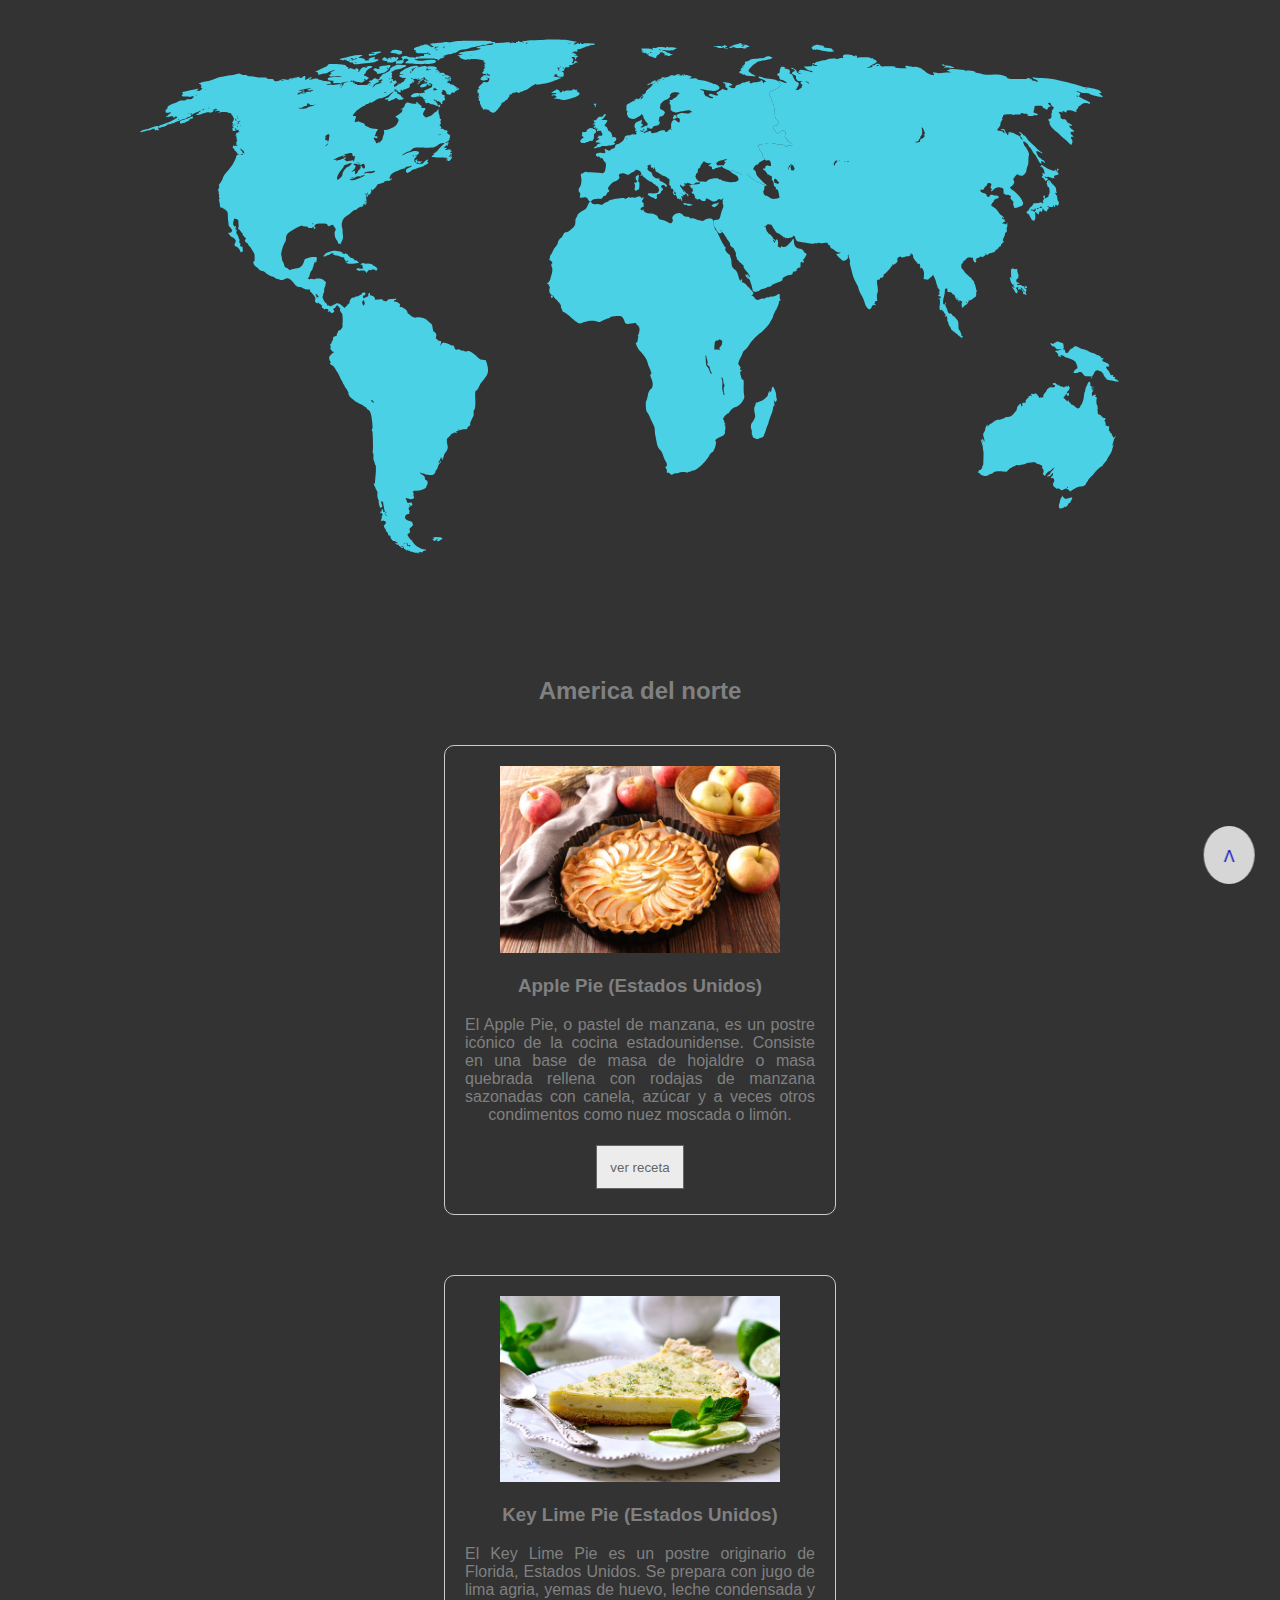
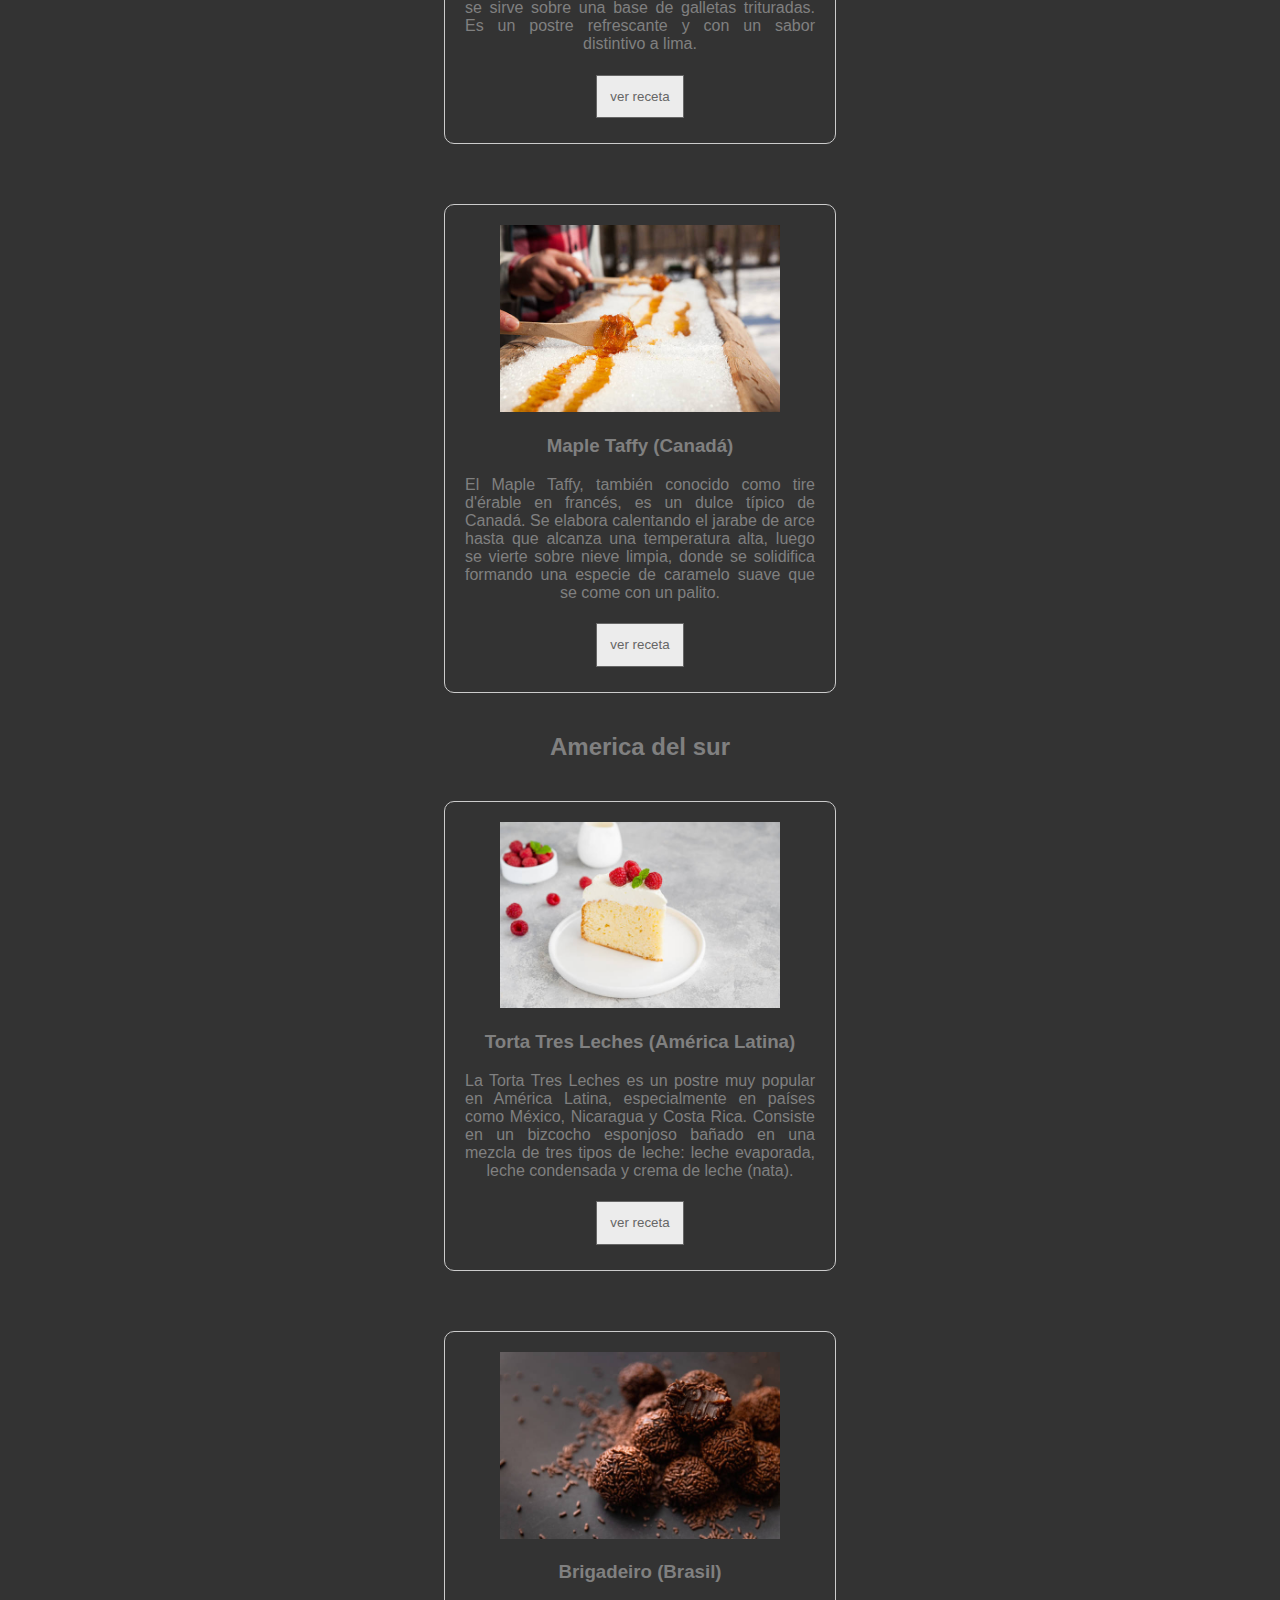
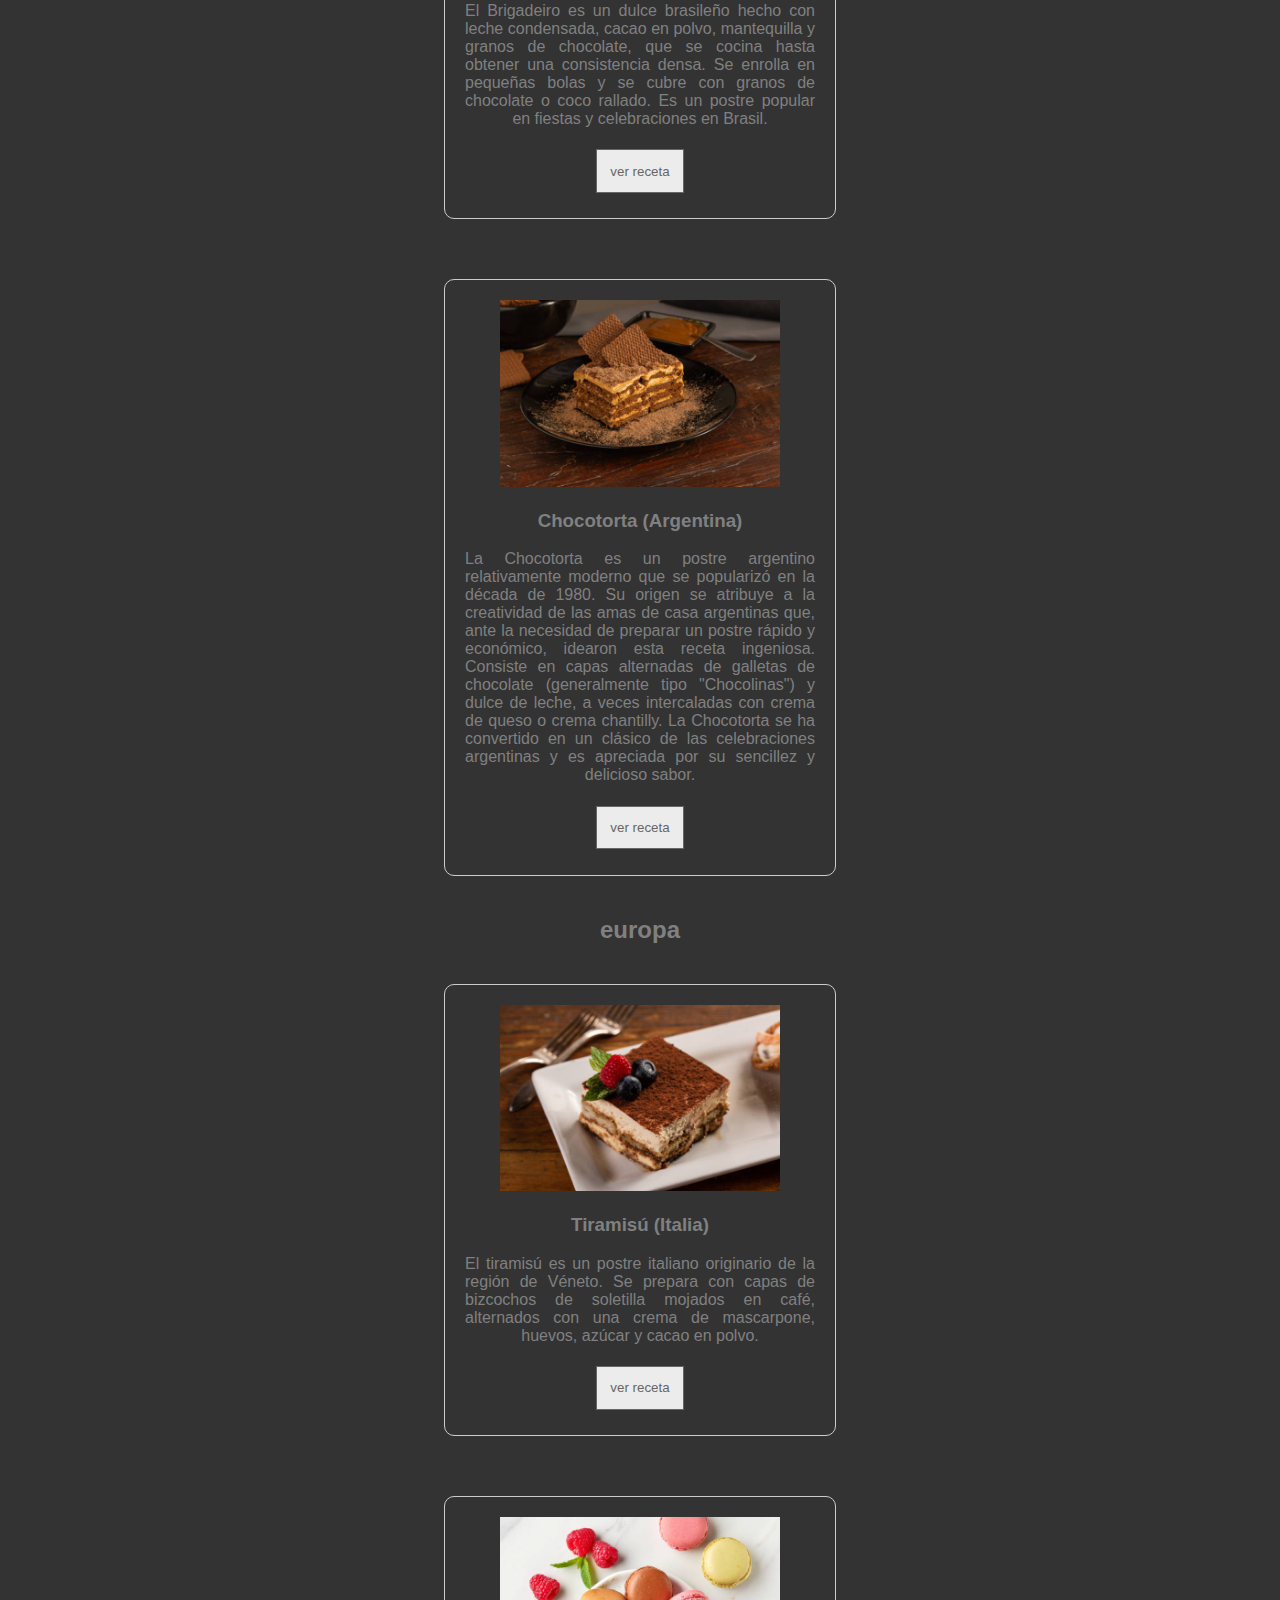
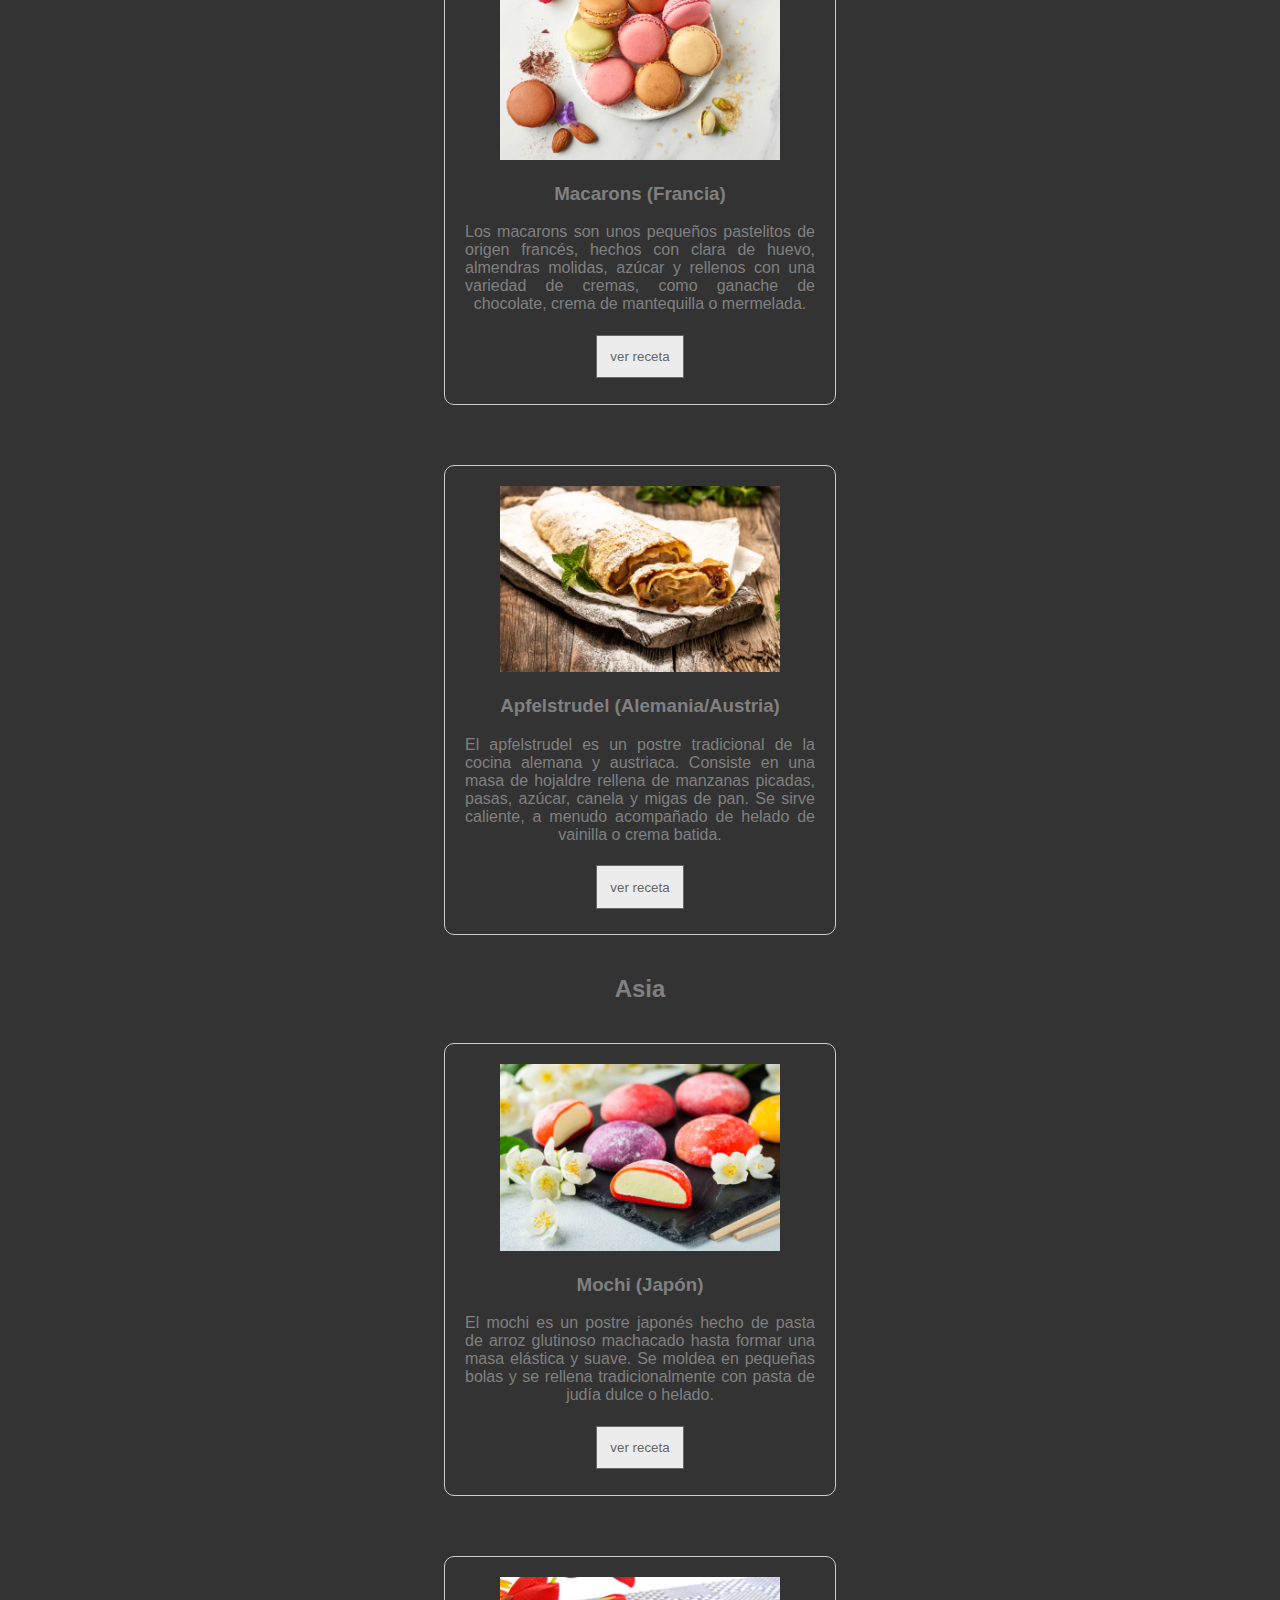
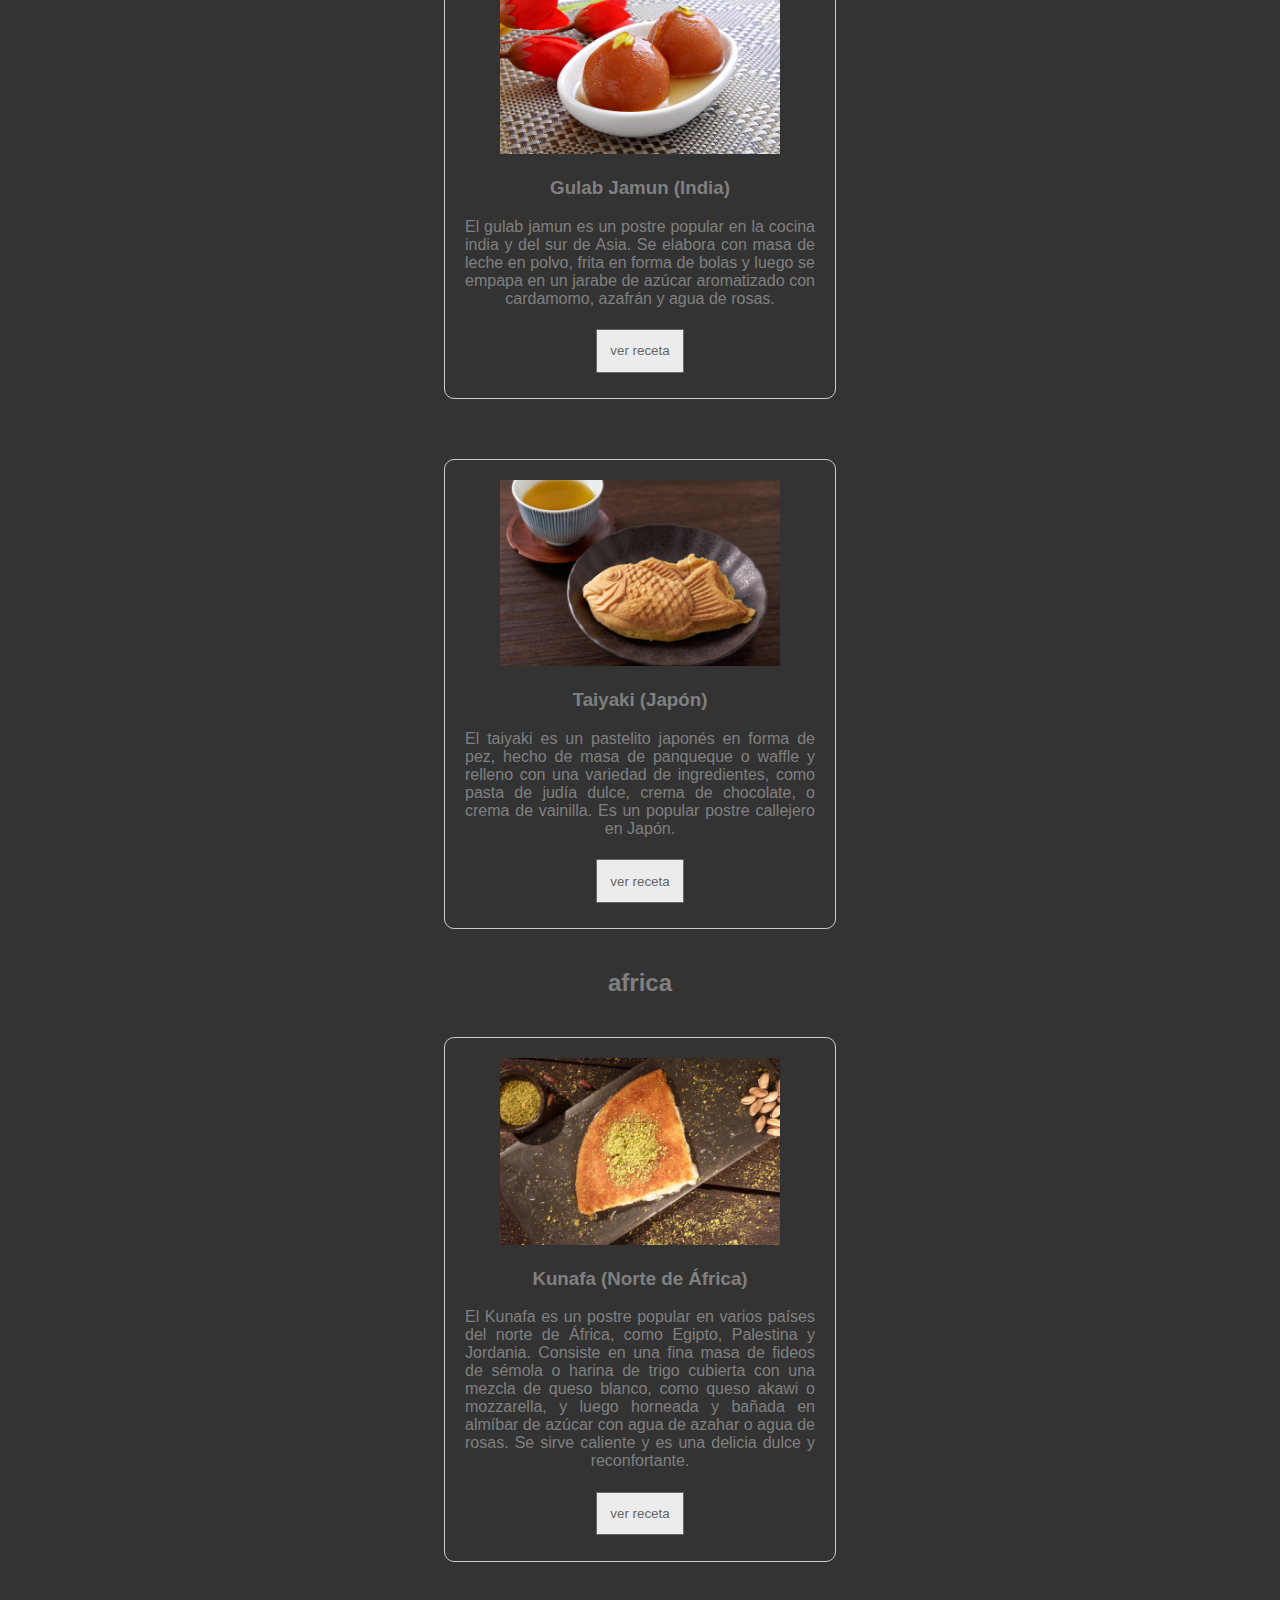
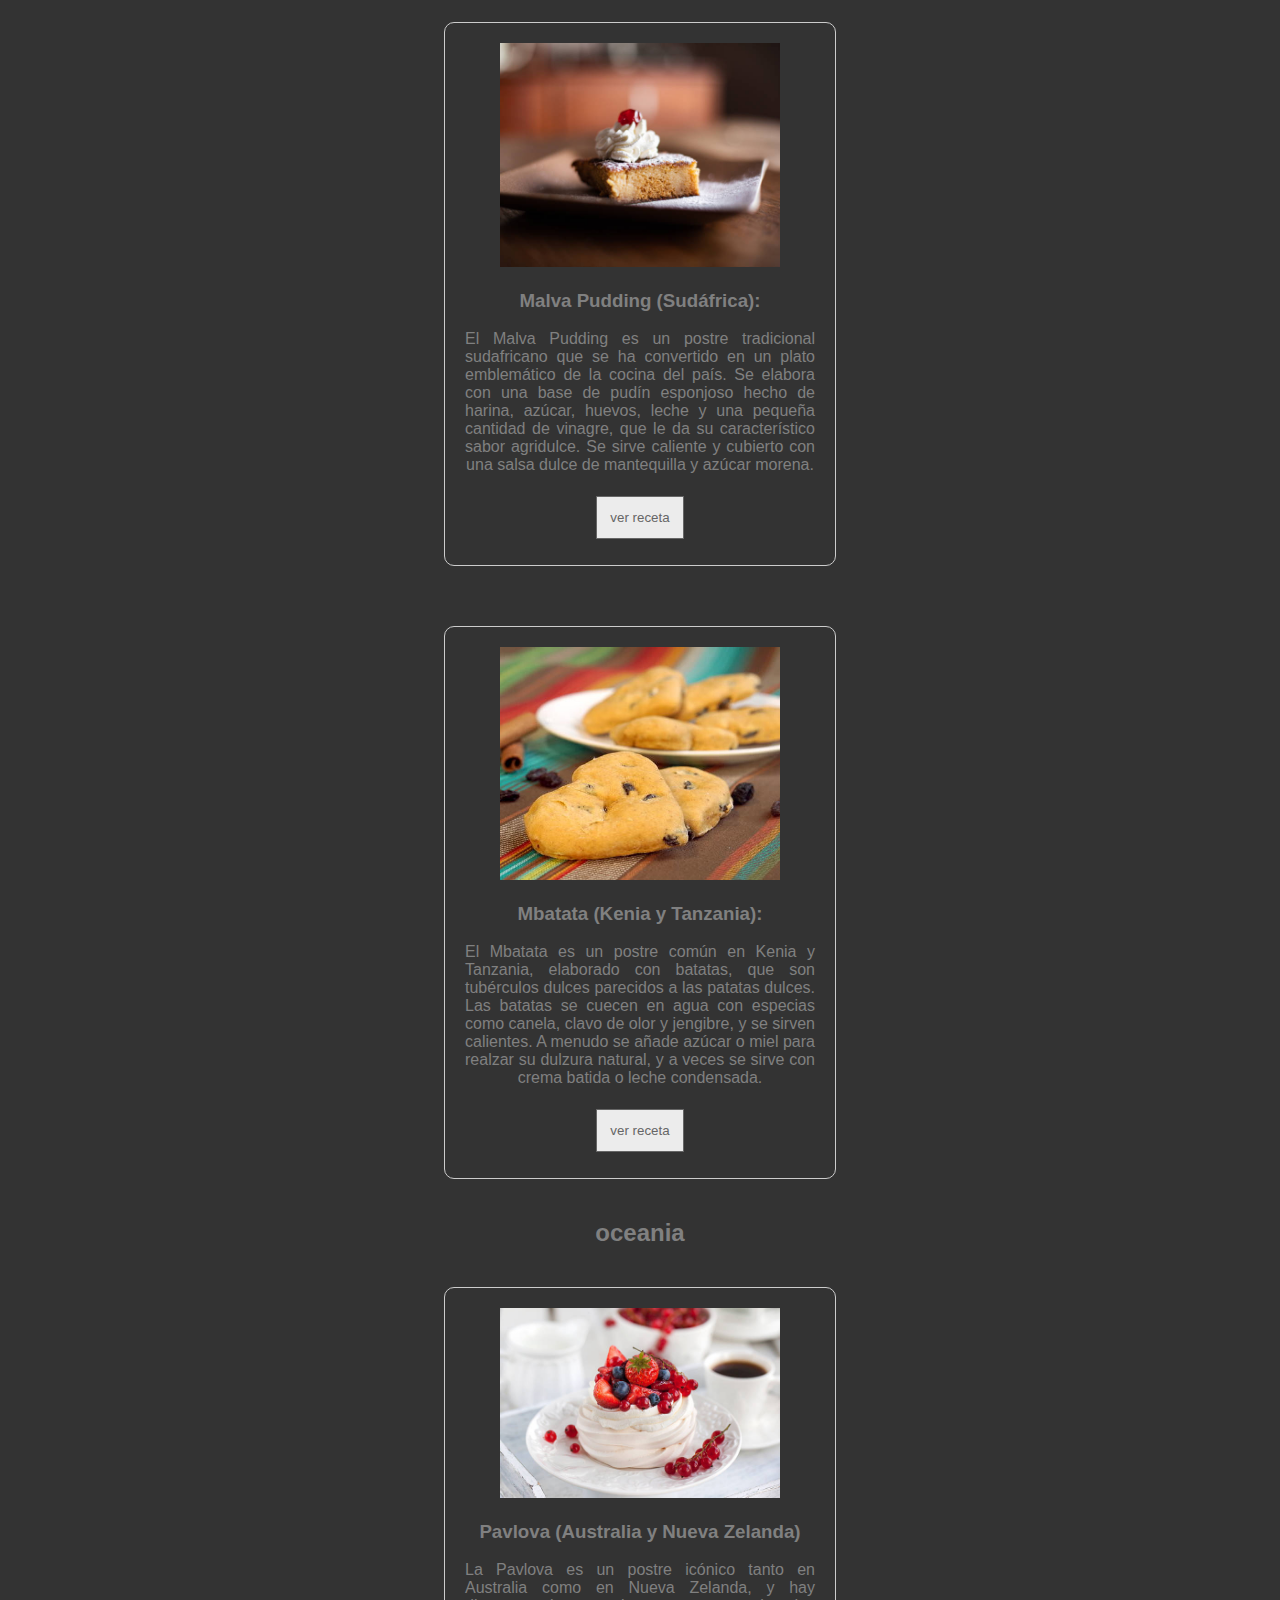
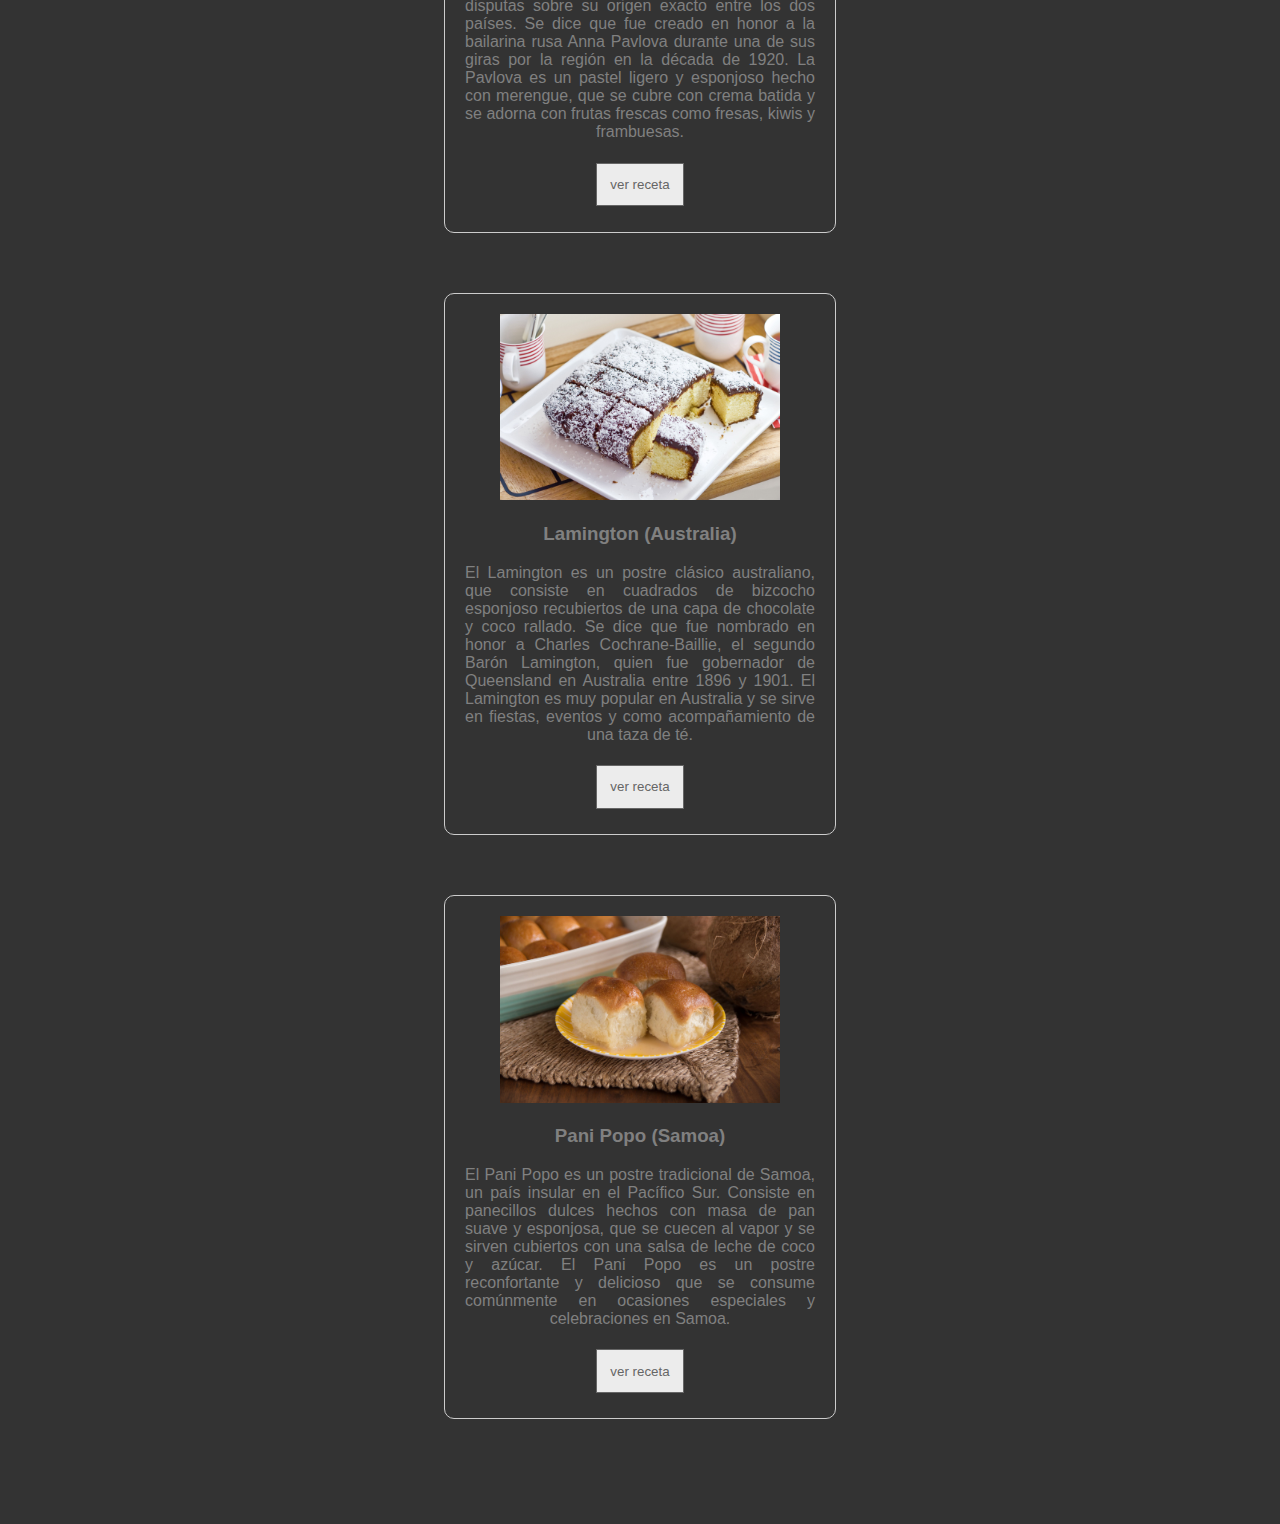
==== commit fce50265: "centro el texto de la descripcion" ====
--- a/pages/mapa.html
+++ b/pages/mapa.html
@@ -97,7 +97,9 @@
                     <div class="producto">
                         <img src="../assets/applepie.jpg" alt="Producto 1" class="mapa-img">
                         <h3>Apple Pie (Estados Unidos)</h3>
-                        <p>El Apple Pie, o pastel de manzana, es un postre icónico de la cocina estadounidense. Consiste en una base de masa de hojaldre o masa quebrada rellena con rodajas de manzana sazonadas con canela, azúcar y a veces otros condimentos como nuez moscada o limón.</p>
+                        <div class="mapa-descripcion">
+                            <p>El Apple Pie, o pastel de manzana, es un postre icónico de la cocina estadounidense. Consiste en una base de masa de hojaldre o masa quebrada rellena con rodajas de manzana sazonadas con canela, azúcar y a veces otros condimentos como nuez moscada o limón.</p>
+                        </div>
                         <button>ver receta</button>
                     </div>
                 </article>
@@ -105,7 +107,8 @@
                     <div class="producto">
                         <img src="../assets/keylime.jpg" alt="Producto 1" class="mapa-img">
                         <h3>Key Lime Pie (Estados Unidos)</h3>
-                        <p>El Key Lime Pie es un postre originario de Florida, Estados Unidos. Se prepara con jugo de lima agria, yemas de huevo, leche condensada y se sirve sobre una base de galletas trituradas. Es un postre refrescante y con un sabor distintivo a lima.</p>
+                        <div class="mapa-descripcion">
+                            <p>El Key Lime Pie es un postre originario de Florida, Estados Unidos. Se prepara con jugo de lima agria, yemas de huevo, leche condensada y se sirve sobre una base de galletas trituradas. Es un postre refrescante y con un sabor distintivo a lima.</p>
                         <button>ver receta</button>
                     </div>
                 </article>
@@ -113,7 +116,9 @@
                     <div class="producto">
                         <img src="../assets/maple.jpg" alt="Producto 1" class="mapa-img">
                         <h3>Maple Taffy (Canadá)</h3>
-                        <p>El Maple Taffy, también conocido como tire d'érable en francés, es un dulce típico de Canadá. Se elabora calentando el jarabe de arce hasta que alcanza una temperatura alta, luego se vierte sobre nieve limpia, donde se solidifica formando una especie de caramelo suave que se come con un palito.</p>
+                        <div class="mapa-descripcion">
+                            <p>El Maple Taffy, también conocido como tire d'érable en francés, es un dulce típico de Canadá. Se elabora calentando el jarabe de arce hasta que alcanza una temperatura alta, luego se vierte sobre nieve limpia, donde se solidifica formando una especie de caramelo suave que se come con un palito.</p>
+                        </div>
                         <button>ver receta</button>
                     </div>
                 </article>
@@ -122,7 +127,9 @@
                     <div class="producto">
                         <img src="../assets/tortatresleches.jpg" alt="Producto 1" class="mapa-img">
                         <h3>Torta Tres Leches (América Latina)</h3>
-                        <p>La Torta Tres Leches es un postre muy popular en América Latina, especialmente en países como México, Nicaragua y Costa Rica. Consiste en un bizcocho esponjoso bañado en una mezcla de tres tipos de leche: leche evaporada, leche condensada y crema de leche (nata).</p>
+                        <div class="mapa-descripcion">
+                            <p>La Torta Tres Leches es un postre muy popular en América Latina, especialmente en países como México, Nicaragua y Costa Rica. Consiste en un bizcocho esponjoso bañado en una mezcla de tres tipos de leche: leche evaporada, leche condensada y crema de leche (nata).</p>
+                        </div>
                         <button>ver receta</button>
                     </div>
                 </article>
@@ -130,7 +137,9 @@
                     <div class="producto">
                         <img src="../assets/brigadeiro.jpg" alt="Producto 1" class="mapa-img">
                         <h3>Brigadeiro (Brasil)</h3>
-                        <p>El Brigadeiro es un dulce brasileño hecho con leche condensada, cacao en polvo, mantequilla y granos de chocolate, que se cocina hasta obtener una consistencia densa. Se enrolla en pequeñas bolas y se cubre con granos de chocolate o coco rallado. Es un postre popular en fiestas y celebraciones en Brasil.</p>
+                        <div class="mapa-descripcion">
+                            <p>El Brigadeiro es un dulce brasileño hecho con leche condensada, cacao en polvo, mantequilla y granos de chocolate, que se cocina hasta obtener una consistencia densa. Se enrolla en pequeñas bolas y se cubre con granos de chocolate o coco rallado. Es un postre popular en fiestas y celebraciones en Brasil.</p>
+                        </div>
                         <button>ver receta</button>
                     </div>
                 </article>
@@ -138,7 +147,9 @@
                     <div class="producto">
                         <img src="../assets/chocotorta.jpg" alt="Producto 1" class="mapa-img">
                         <h3>Chocotorta (Argentina)</h3>
-                        <p>La Chocotorta es un postre argentino relativamente moderno que se popularizó en la década de 1980. Su origen se atribuye a la creatividad de las amas de casa argentinas que, ante la necesidad de preparar un postre rápido y económico, idearon esta receta ingeniosa. Consiste en capas alternadas de galletas de chocolate (generalmente tipo "Chocolinas") y dulce de leche, a veces intercaladas con crema de queso o crema chantilly. La Chocotorta se ha convertido en un clásico de las celebraciones argentinas y es apreciada por su sencillez y delicioso sabor.</p>
+                        <div class="mapa-descripcion">
+                            <p>La Chocotorta es un postre argentino relativamente moderno que se popularizó en la década de 1980. Su origen se atribuye a la creatividad de las amas de casa argentinas que, ante la necesidad de preparar un postre rápido y económico, idearon esta receta ingeniosa. Consiste en capas alternadas de galletas de chocolate (generalmente tipo "Chocolinas") y dulce de leche, a veces intercaladas con crema de queso o crema chantilly. La Chocotorta se ha convertido en un clásico de las celebraciones argentinas y es apreciada por su sencillez y delicioso sabor.</p>
+                        </div>
                         <button>ver receta</button>
                     </div>
                 </article>
@@ -147,7 +158,9 @@
                     <div class="producto">
                         <img src="../assets/tiramisu.jpg" alt="Producto 1" class="mapa-img">
                         <h3>Tiramisú (Italia)</h3>
-                        <p>El tiramisú es un postre italiano originario de la región de Véneto. Se prepara con capas de bizcochos de soletilla mojados en café, alternados con una crema de mascarpone, huevos, azúcar y cacao en polvo.</p>
+                        <div class="mapa-descripcion">
+                            <p>El tiramisú es un postre italiano originario de la región de Véneto. Se prepara con capas de bizcochos de soletilla mojados en café, alternados con una crema de mascarpone, huevos, azúcar y cacao en polvo.</p>
+                        </div>
                         <button>ver receta</button>
                     </div>
                 </article>
@@ -155,7 +168,9 @@
                     <div class="producto">
                         <img src="../assets/macarons.jpg" alt="Producto 1" class="mapa-img">
                         <h3>Macarons (Francia)</h3>
-                        <p>Los macarons son unos pequeños pastelitos de origen francés, hechos con clara de huevo, almendras molidas, azúcar y rellenos con una variedad de cremas, como ganache de chocolate, crema de mantequilla o mermelada.</p>
+                        <div class="mapa-descripcion">
+                            <p>Los macarons son unos pequeños pastelitos de origen francés, hechos con clara de huevo, almendras molidas, azúcar y rellenos con una variedad de cremas, como ganache de chocolate, crema de mantequilla o mermelada.</p>
+                        </div>
                         <button>ver receta</button>
                     </div>
                 </article>
@@ -163,7 +178,9 @@
                     <div class="producto">
                         <img src="../assets/apelstrudel.jpg" alt="Producto 1" class="mapa-img">
                         <h3>Apfelstrudel (Alemania/Austria)</h3>
-                        <p>El apfelstrudel es un postre tradicional de la cocina alemana y austriaca. Consiste en una masa de hojaldre rellena de manzanas picadas, pasas, azúcar, canela y migas de pan. Se sirve caliente, a menudo acompañado de helado de vainilla o crema batida.</p>
+                        <div class="mapa-descripcion">
+                            <p>El apfelstrudel es un postre tradicional de la cocina alemana y austriaca. Consiste en una masa de hojaldre rellena de manzanas picadas, pasas, azúcar, canela y migas de pan. Se sirve caliente, a menudo acompañado de helado de vainilla o crema batida.</p>
+                        </div>
                         <button>ver receta</button>
                     </div>
                 </article>
@@ -172,7 +189,9 @@
                     <div class="producto">
                         <img src="../assets/mochi.jpg" alt="Producto 1" class="mapa-img">
                         <h3>Mochi (Japón)</h3>
-                        <p>El mochi es un postre japonés hecho de pasta de arroz glutinoso machacado hasta formar una masa elástica y suave. Se moldea en pequeñas bolas y se rellena tradicionalmente con pasta de judía dulce o helado.</p>
+                        <div class="mapa-descripcion">
+                            <p>El mochi es un postre japonés hecho de pasta de arroz glutinoso machacado hasta formar una masa elástica y suave. Se moldea en pequeñas bolas y se rellena tradicionalmente con pasta de judía dulce o helado.</p>
+                        </div>
                         <button>ver receta</button>
                     </div>
                 </article>
@@ -180,7 +199,9 @@
                     <div class="producto">
                         <img src="../assets/gulabjamun.jpg" alt="Producto 1" class="mapa-img">
                         <h3>Gulab Jamun (India)</h3>
-                        <p>El gulab jamun es un postre popular en la cocina india y del sur de Asia. Se elabora con masa de leche en polvo, frita en forma de bolas y luego se empapa en un jarabe de azúcar aromatizado con cardamomo, azafrán y agua de rosas.</p>
+                        <div class="mapa-descripcion">
+                            <p>El gulab jamun es un postre popular en la cocina india y del sur de Asia. Se elabora con masa de leche en polvo, frita en forma de bolas y luego se empapa en un jarabe de azúcar aromatizado con cardamomo, azafrán y agua de rosas.</p>
+                        </div>
                         <button>ver receta</button>
                     </div>
                 </article>
@@ -188,7 +209,9 @@
                     <div class="producto">
                         <img src="../assets/taiyaki.jpg" alt="Producto 1" class="mapa-img">
                         <h3>Taiyaki (Japón)</h3>
-                        <p>El taiyaki es un pastelito japonés en forma de pez, hecho de masa de panqueque o waffle y relleno con una variedad de ingredientes, como pasta de judía dulce, crema de chocolate, o crema de vainilla. Es un popular postre callejero en Japón. </p>
+                        <div class="mapa-descripcion">
+                            <p>El taiyaki es un pastelito japonés en forma de pez, hecho de masa de panqueque o waffle y relleno con una variedad de ingredientes, como pasta de judía dulce, crema de chocolate, o crema de vainilla. Es un popular postre callejero en Japón. </p>
+                        </div>
                         <button>ver receta</button>
                     </div>
                 </article>
@@ -197,7 +220,9 @@
                     <div class="producto">
                         <img src="../assets/kunafa.jpg" alt="Producto 1" class="mapa-img">
                         <h3>Kunafa (Norte de África)</h3>
-                        <p>El Kunafa es un postre popular en varios países del norte de África, como Egipto, Palestina y Jordania. Consiste en una fina masa de fideos de sémola o harina de trigo cubierta con una mezcla de queso blanco, como queso akawi o mozzarella, y luego horneada y bañada en almíbar de azúcar con agua de azahar o agua de rosas. Se sirve caliente y es una delicia dulce y reconfortante.</p>
+                        <div class="mapa-descripcion">
+                            <p>El Kunafa es un postre popular en varios países del norte de África, como Egipto, Palestina y Jordania. Consiste en una fina masa de fideos de sémola o harina de trigo cubierta con una mezcla de queso blanco, como queso akawi o mozzarella, y luego horneada y bañada en almíbar de azúcar con agua de azahar o agua de rosas. Se sirve caliente y es una delicia dulce y reconfortante.</p>
+                        </div>
                         <button>ver receta</button>
                     </div>
                 </article>
@@ -205,7 +230,9 @@
                     <div class="producto">
                         <img src="../assets/malvapudding.jpg" alt="Producto 1" class="mapa-img">
                         <h3>Malva Pudding (Sudáfrica):</h3>
-                        <p>El Malva Pudding es un postre tradicional sudafricano que se ha convertido en un plato emblemático de la cocina del país. Se elabora con una base de pudín esponjoso hecho de harina, azúcar, huevos, leche y una pequeña cantidad de vinagre, que le da su característico sabor agridulce. Se sirve caliente y cubierto con una salsa dulce de mantequilla y azúcar morena.</p>
+                        <div class="mapa-descripcion">
+                            <p>El Malva Pudding es un postre tradicional sudafricano que se ha convertido en un plato emblemático de la cocina del país. Se elabora con una base de pudín esponjoso hecho de harina, azúcar, huevos, leche y una pequeña cantidad de vinagre, que le da su característico sabor agridulce. Se sirve caliente y cubierto con una salsa dulce de mantequilla y azúcar morena.</p>
+                        </div>
                         <button>ver receta</button>
                     </div>
                 </article>
@@ -213,7 +240,9 @@
                     <div class="producto">
                         <img src="../assets/mbatata.jpg" alt="Producto 1" class="mapa-img">
                         <h3>Mbatata (Kenia y Tanzania):</h3>
-                        <p>El Mbatata es un postre común en Kenia y Tanzania, elaborado con batatas, que son tubérculos dulces parecidos a las patatas dulces. Las batatas se cuecen en agua con especias como canela, clavo de olor y jengibre, y se sirven calientes. A menudo se añade azúcar o miel para realzar su dulzura natural, y a veces se sirve con crema batida o leche condensada.</p>
+                        <div class="mapa-descripcion">
+                            <p>El Mbatata es un postre común en Kenia y Tanzania, elaborado con batatas, que son tubérculos dulces parecidos a las patatas dulces. Las batatas se cuecen en agua con especias como canela, clavo de olor y jengibre, y se sirven calientes. A menudo se añade azúcar o miel para realzar su dulzura natural, y a veces se sirve con crema batida o leche condensada.</p>
+                        </div>
                         <button>ver receta</button>
                     </div>
                 </article>
@@ -222,7 +251,9 @@
                     <div class="producto">
                         <img src="../assets/pavlova.jpg" alt="Producto 1" class="mapa-img">
                         <h3>Pavlova (Australia y Nueva Zelanda)</h3>
-                        <p>La Pavlova es un postre icónico tanto en Australia como en Nueva Zelanda, y hay disputas sobre su origen exacto entre los dos países. Se dice que fue creado en honor a la bailarina rusa Anna Pavlova durante una de sus giras por la región en la década de 1920. La Pavlova es un pastel ligero y esponjoso hecho con merengue, que se cubre con crema batida y se adorna con frutas frescas como fresas, kiwis y frambuesas.</p>
+                        <div class="mapa-descripcion">
+                            <p>La Pavlova es un postre icónico tanto en Australia como en Nueva Zelanda, y hay disputas sobre su origen exacto entre los dos países. Se dice que fue creado en honor a la bailarina rusa Anna Pavlova durante una de sus giras por la región en la década de 1920. La Pavlova es un pastel ligero y esponjoso hecho con merengue, que se cubre con crema batida y se adorna con frutas frescas como fresas, kiwis y frambuesas.</p>
+                        </div>
                         <button>ver receta</button>
                     </div>
                 </article>
@@ -230,7 +261,9 @@
                     <div class="producto">
                         <img src="../assets/lamington.jpeg" alt="Producto 1" class="mapa-img">
                         <h3>Lamington (Australia)</h3>
-                        <p>El Lamington es un postre clásico australiano, que consiste en cuadrados de bizcocho esponjoso recubiertos de una capa de chocolate y coco rallado. Se dice que fue nombrado en honor a Charles Cochrane-Baillie, el segundo Barón Lamington, quien fue gobernador de Queensland en Australia entre 1896 y 1901. El Lamington es muy popular en Australia y se sirve en fiestas, eventos y como acompañamiento de una taza de té.</p>
+                        <div class="mapa-descripcion">
+                            <p>El Lamington es un postre clásico australiano, que consiste en cuadrados de bizcocho esponjoso recubiertos de una capa de chocolate y coco rallado. Se dice que fue nombrado en honor a Charles Cochrane-Baillie, el segundo Barón Lamington, quien fue gobernador de Queensland en Australia entre 1896 y 1901. El Lamington es muy popular en Australia y se sirve en fiestas, eventos y como acompañamiento de una taza de té.</p>
+                        </div>
                         <button>ver receta</button>
                     </div>
                 </article>
@@ -238,7 +271,9 @@
                     <div class="producto">
                         <img src="../assets/panipopo.jpg" alt="Producto 1" class="mapa-img">
                         <h3>Pani Popo (Samoa)</h3>
-                        <p>El Pani Popo es un postre tradicional de Samoa, un país insular en el Pacífico Sur. Consiste en panecillos dulces hechos con masa de pan suave y esponjosa, que se cuecen al vapor y se sirven cubiertos con una salsa de leche de coco y azúcar. El Pani Popo es un postre reconfortante y delicioso que se consume comúnmente en ocasiones especiales y celebraciones en Samoa.</p>
+                        <div class="mapa-descripcion">
+                            <p>El Pani Popo es un postre tradicional de Samoa, un país insular en el Pacífico Sur. Consiste en panecillos dulces hechos con masa de pan suave y esponjosa, que se cuecen al vapor y se sirven cubiertos con una salsa de leche de coco y azúcar. El Pani Popo es un postre reconfortante y delicioso que se consume comúnmente en ocasiones especiales y celebraciones en Samoa.</p>
+                        </div>
                         <button>ver receta</button>
                     </div>
                 </article>
--- a/css/style.css
+++ b/css/style.css
@@ -203,7 +203,6 @@
   position: relative;
   display: inline;
   display: inline-block;
-  float: left;
   margin-right: 2%;
   margin-bottom: 20px;
 }
@@ -297,4 +296,9 @@
   rotate: 180deg;
 }
 
+.mapa-descripcion {
+  text-align: justify;
+  text-align-last: center;
+}
+
 /*# sourceMappingURL=style.css.map */
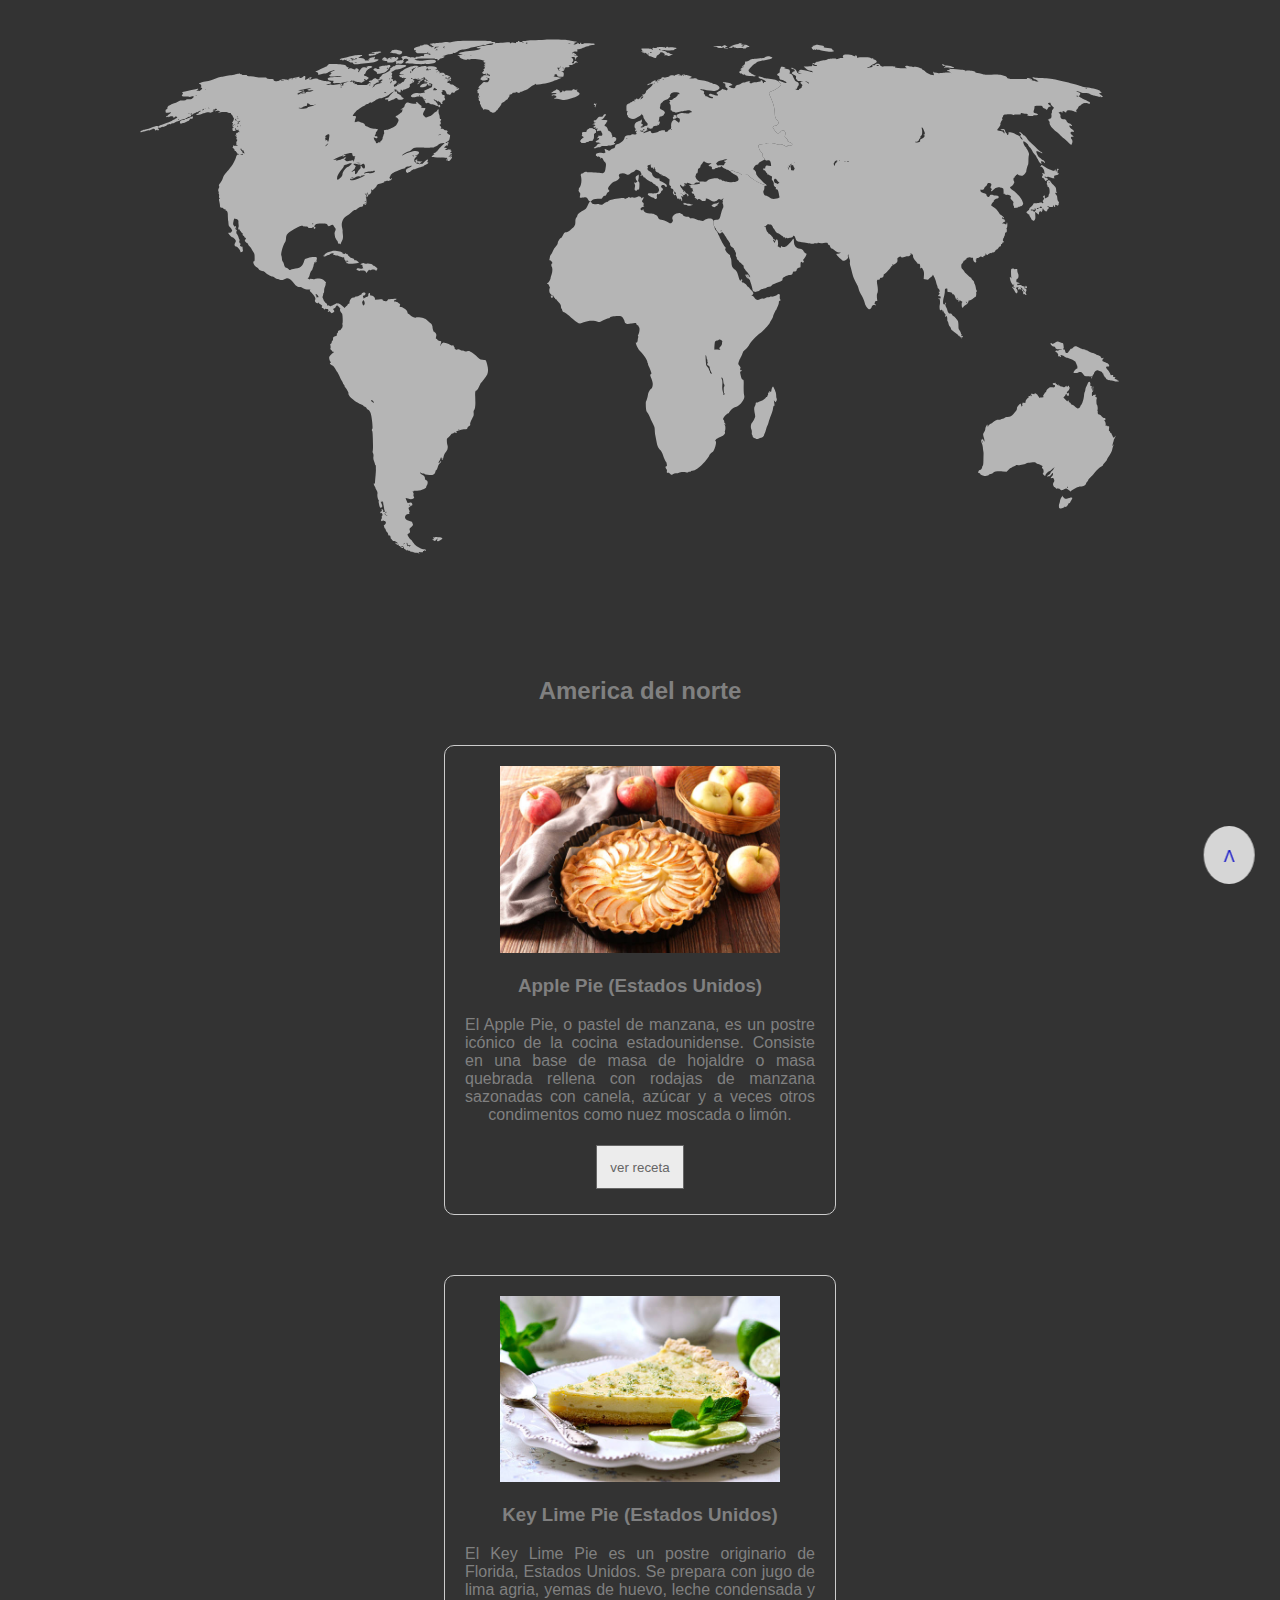
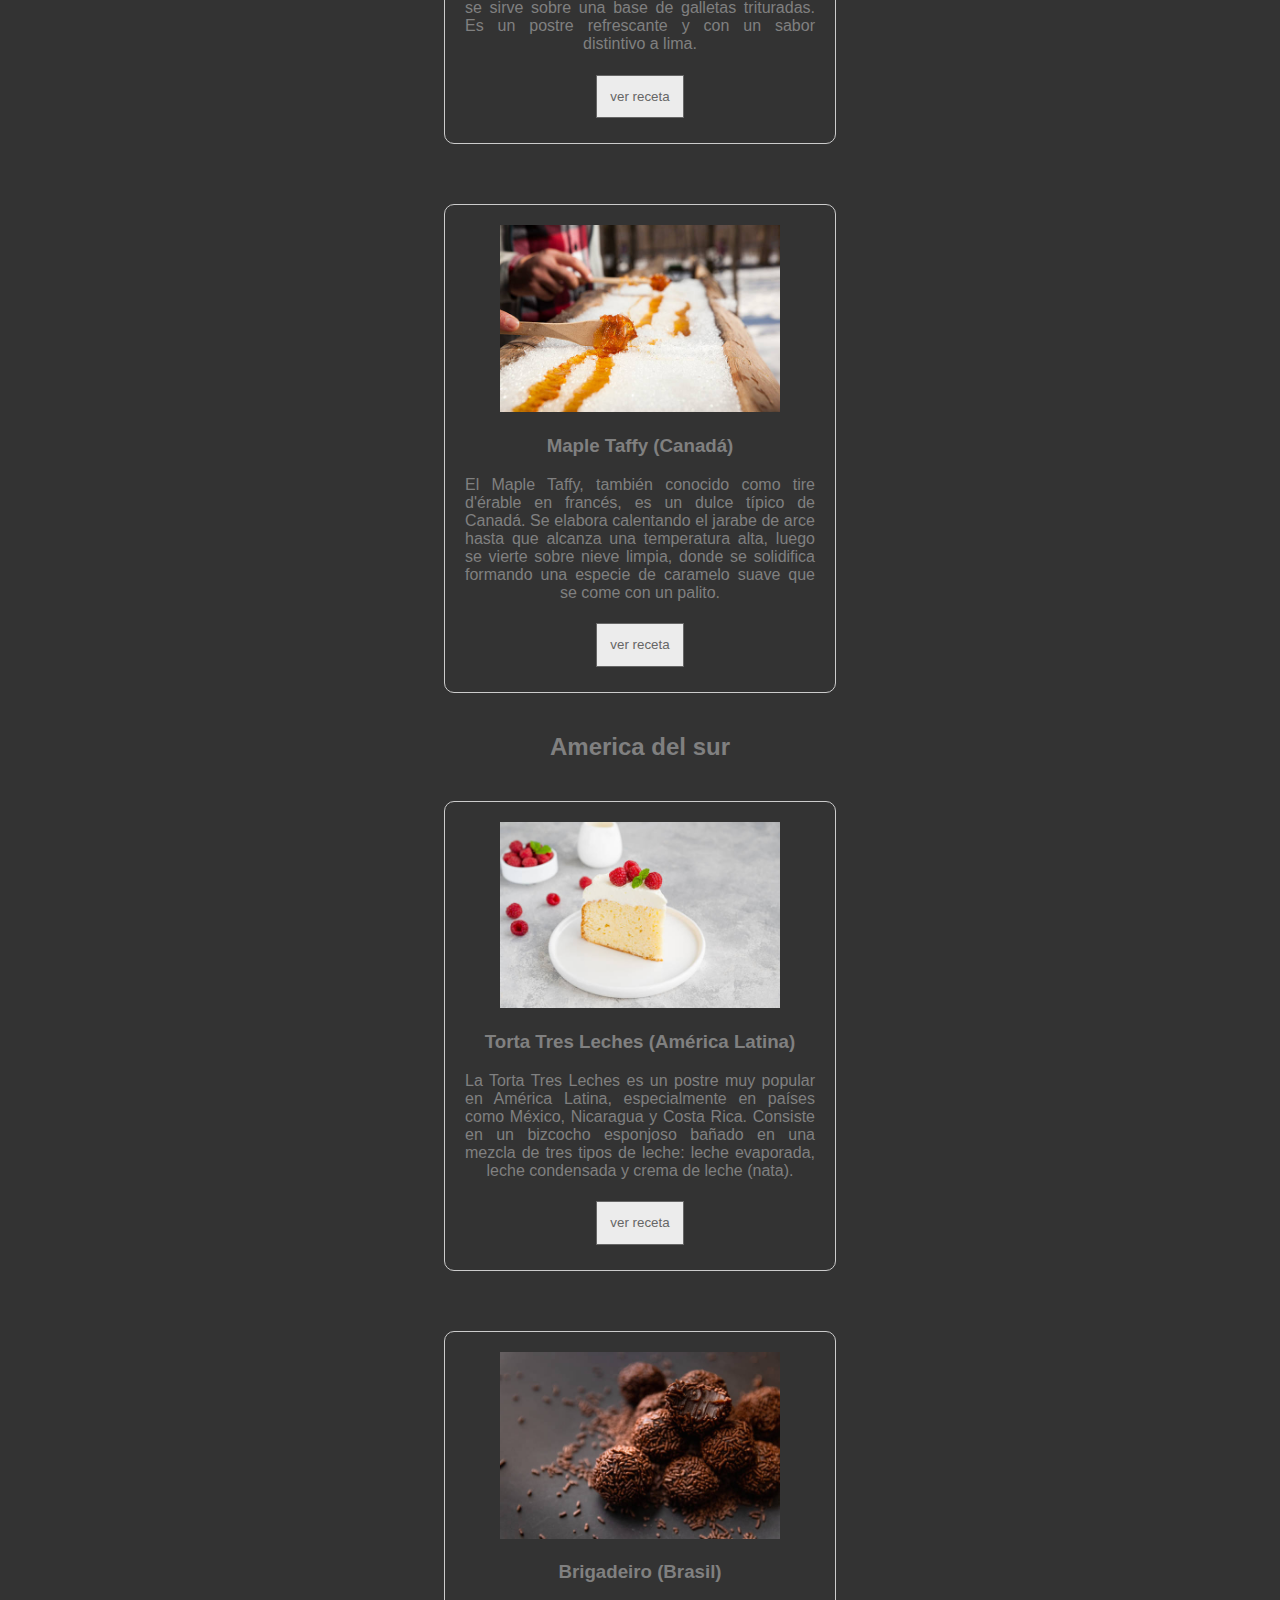
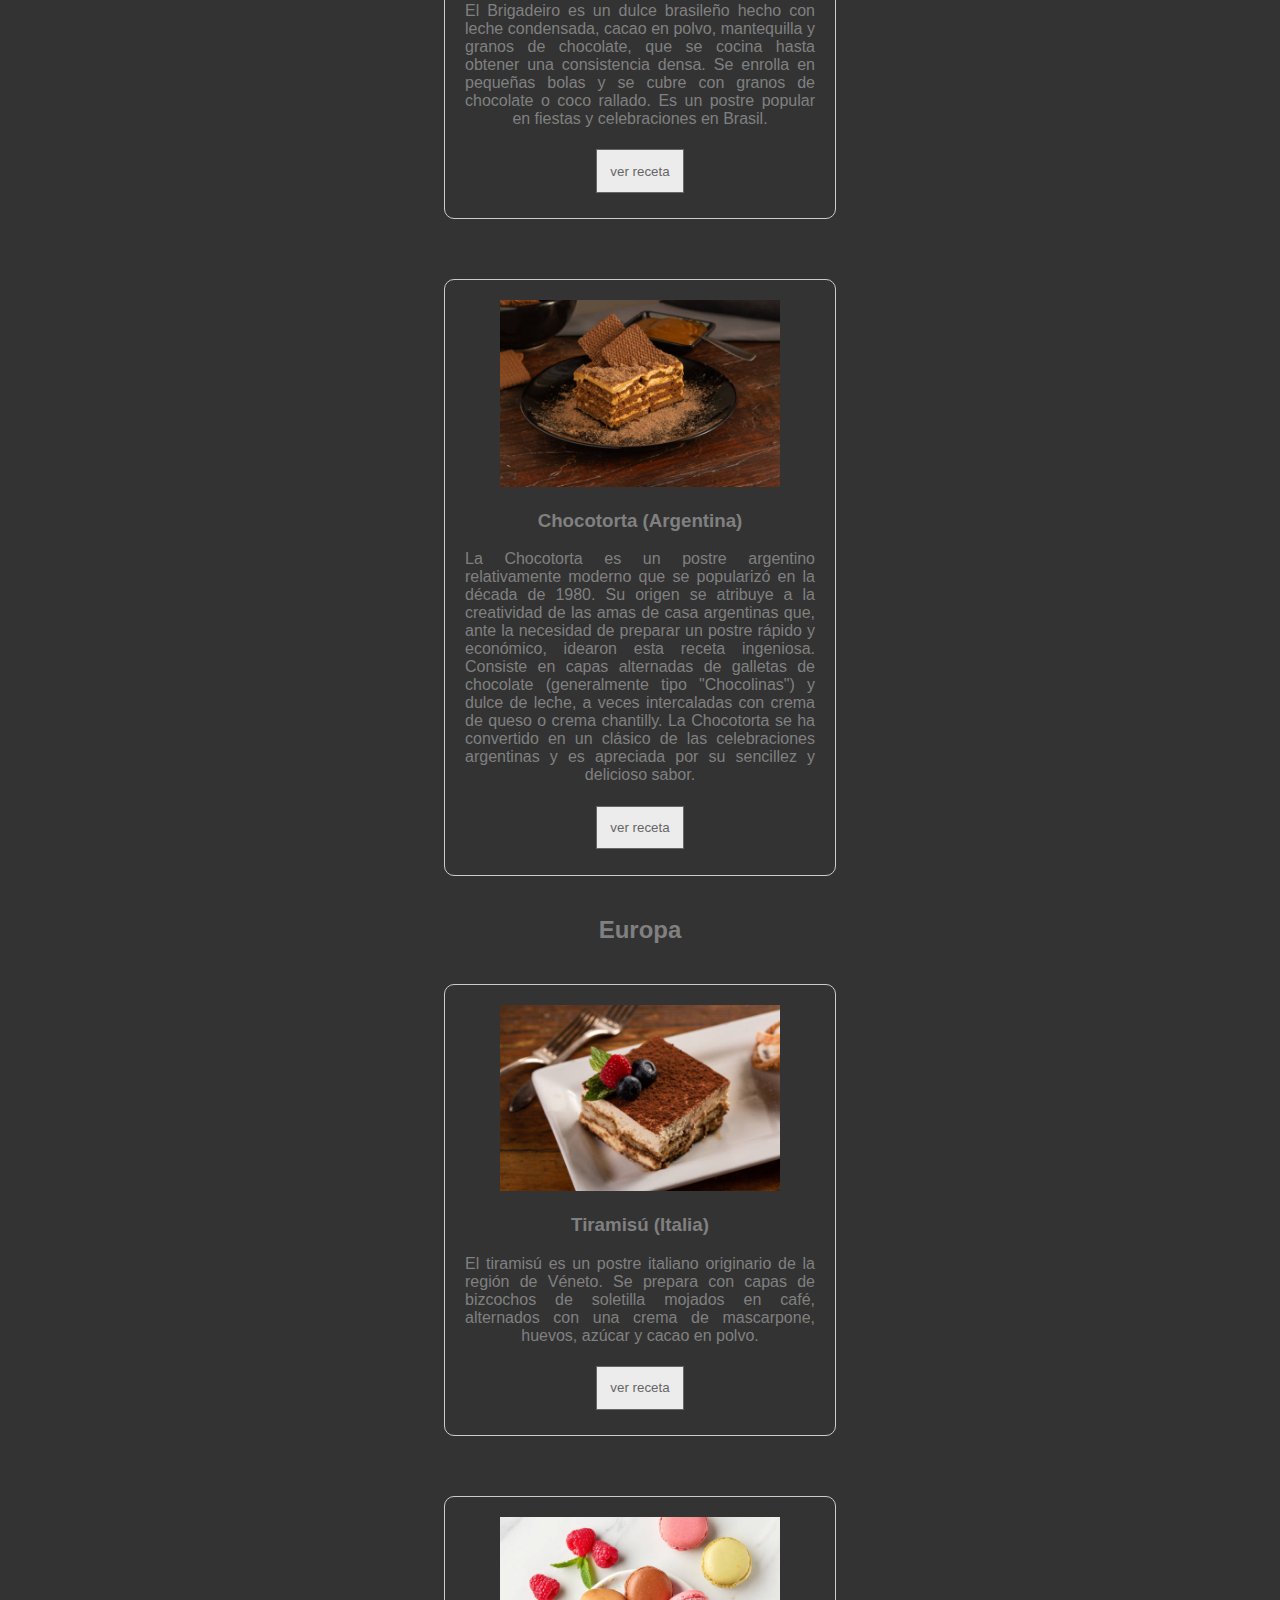
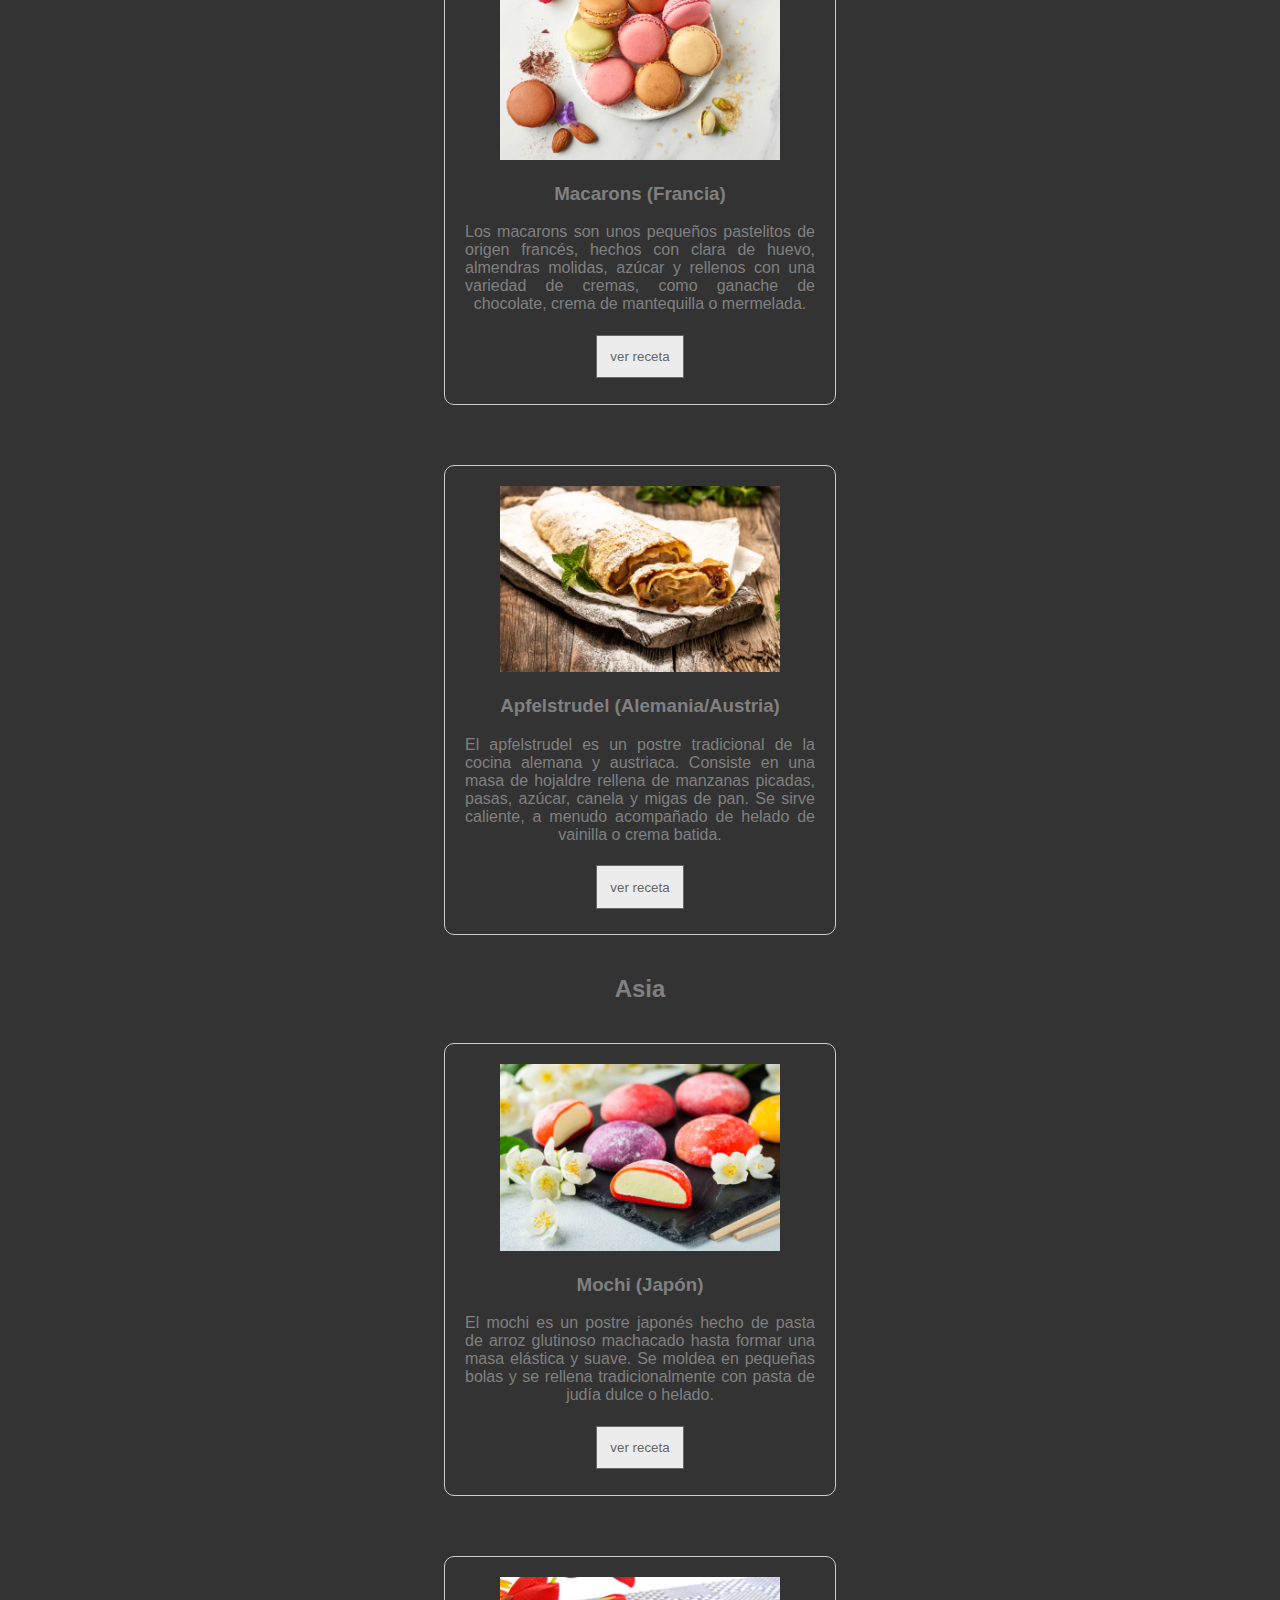
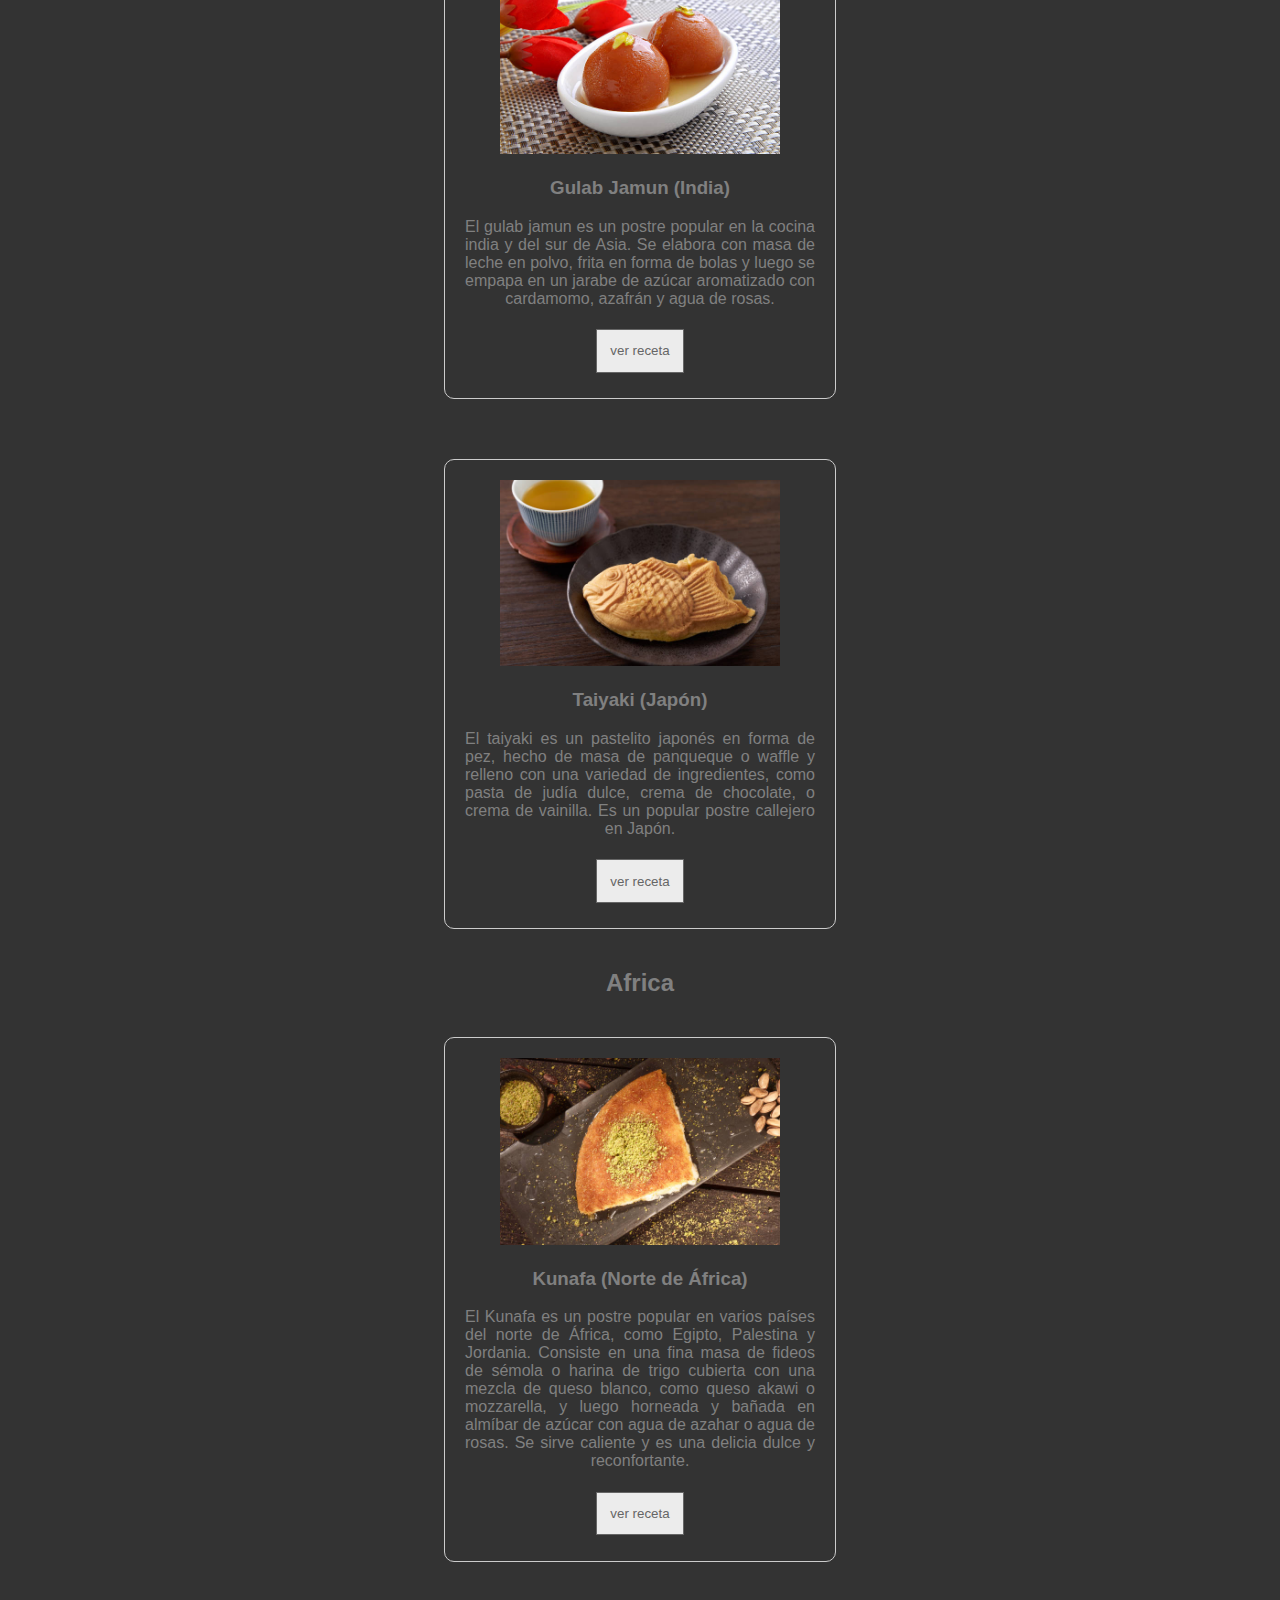
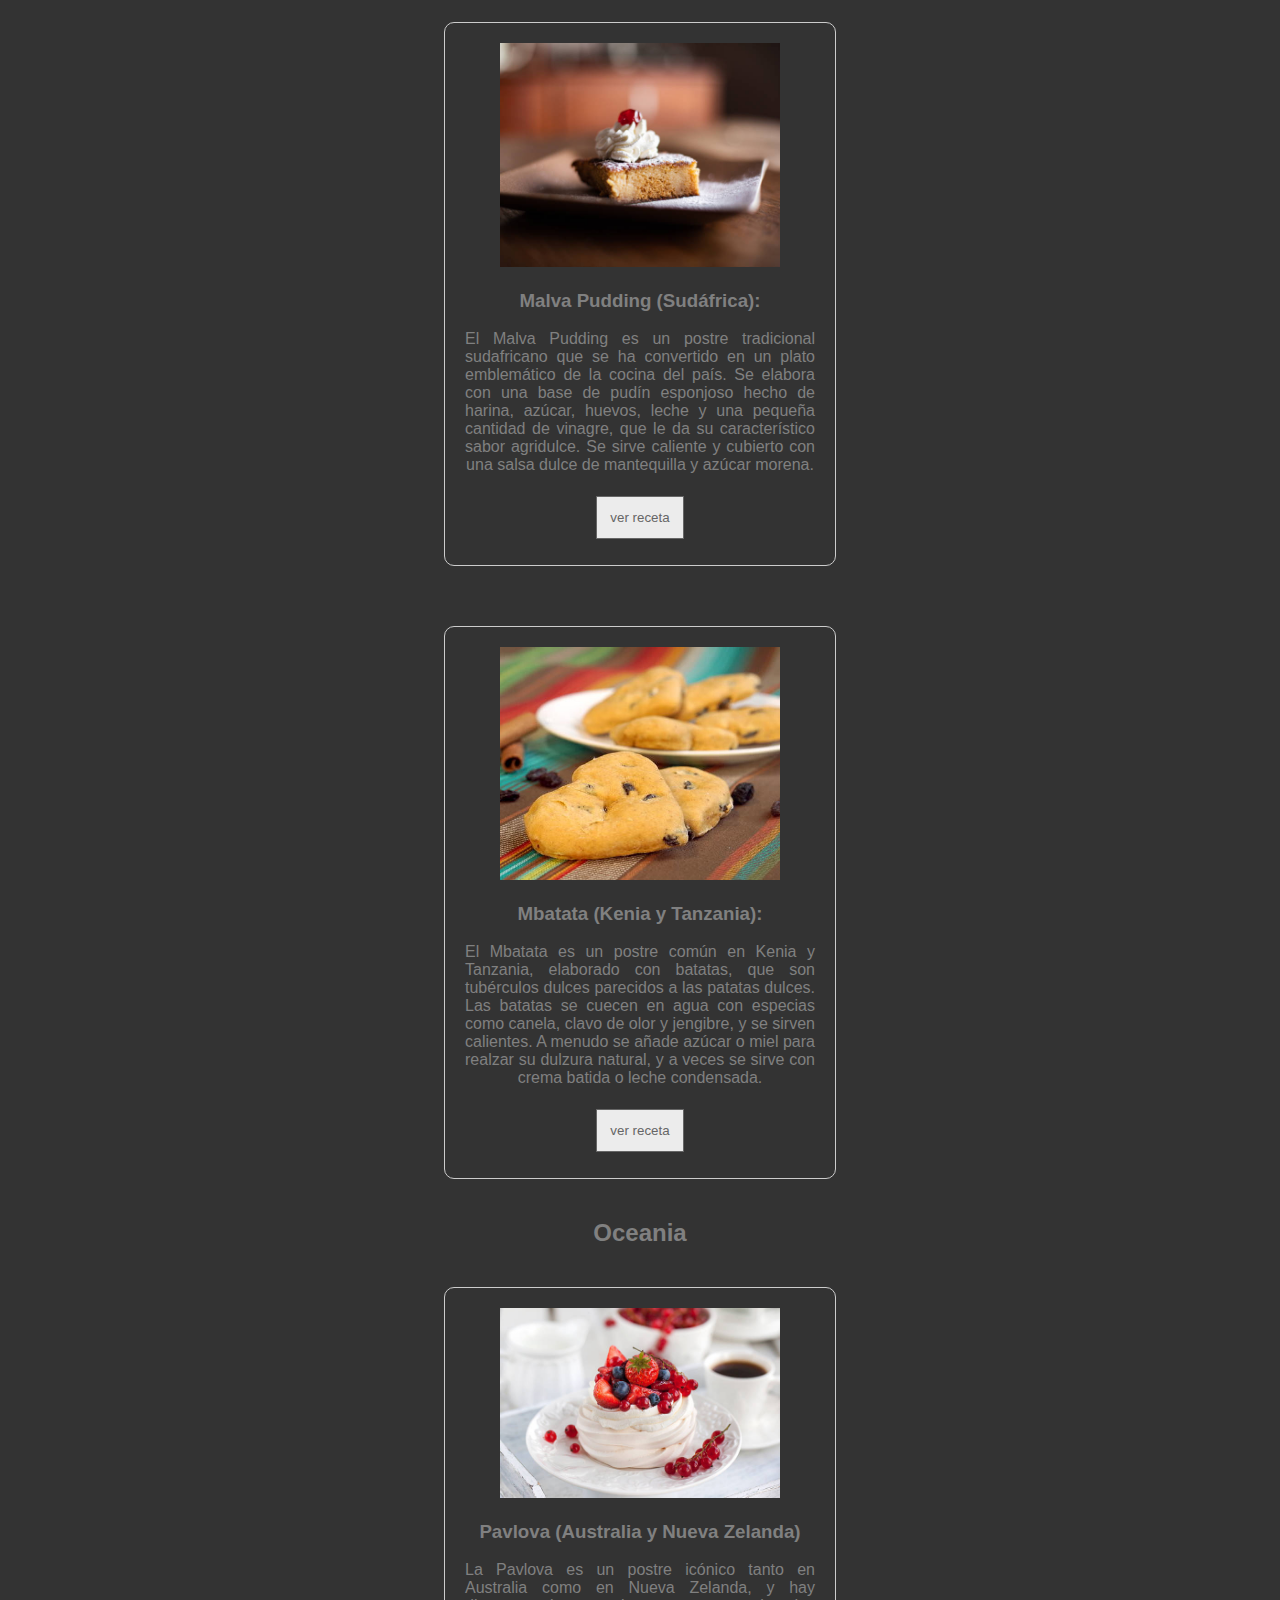
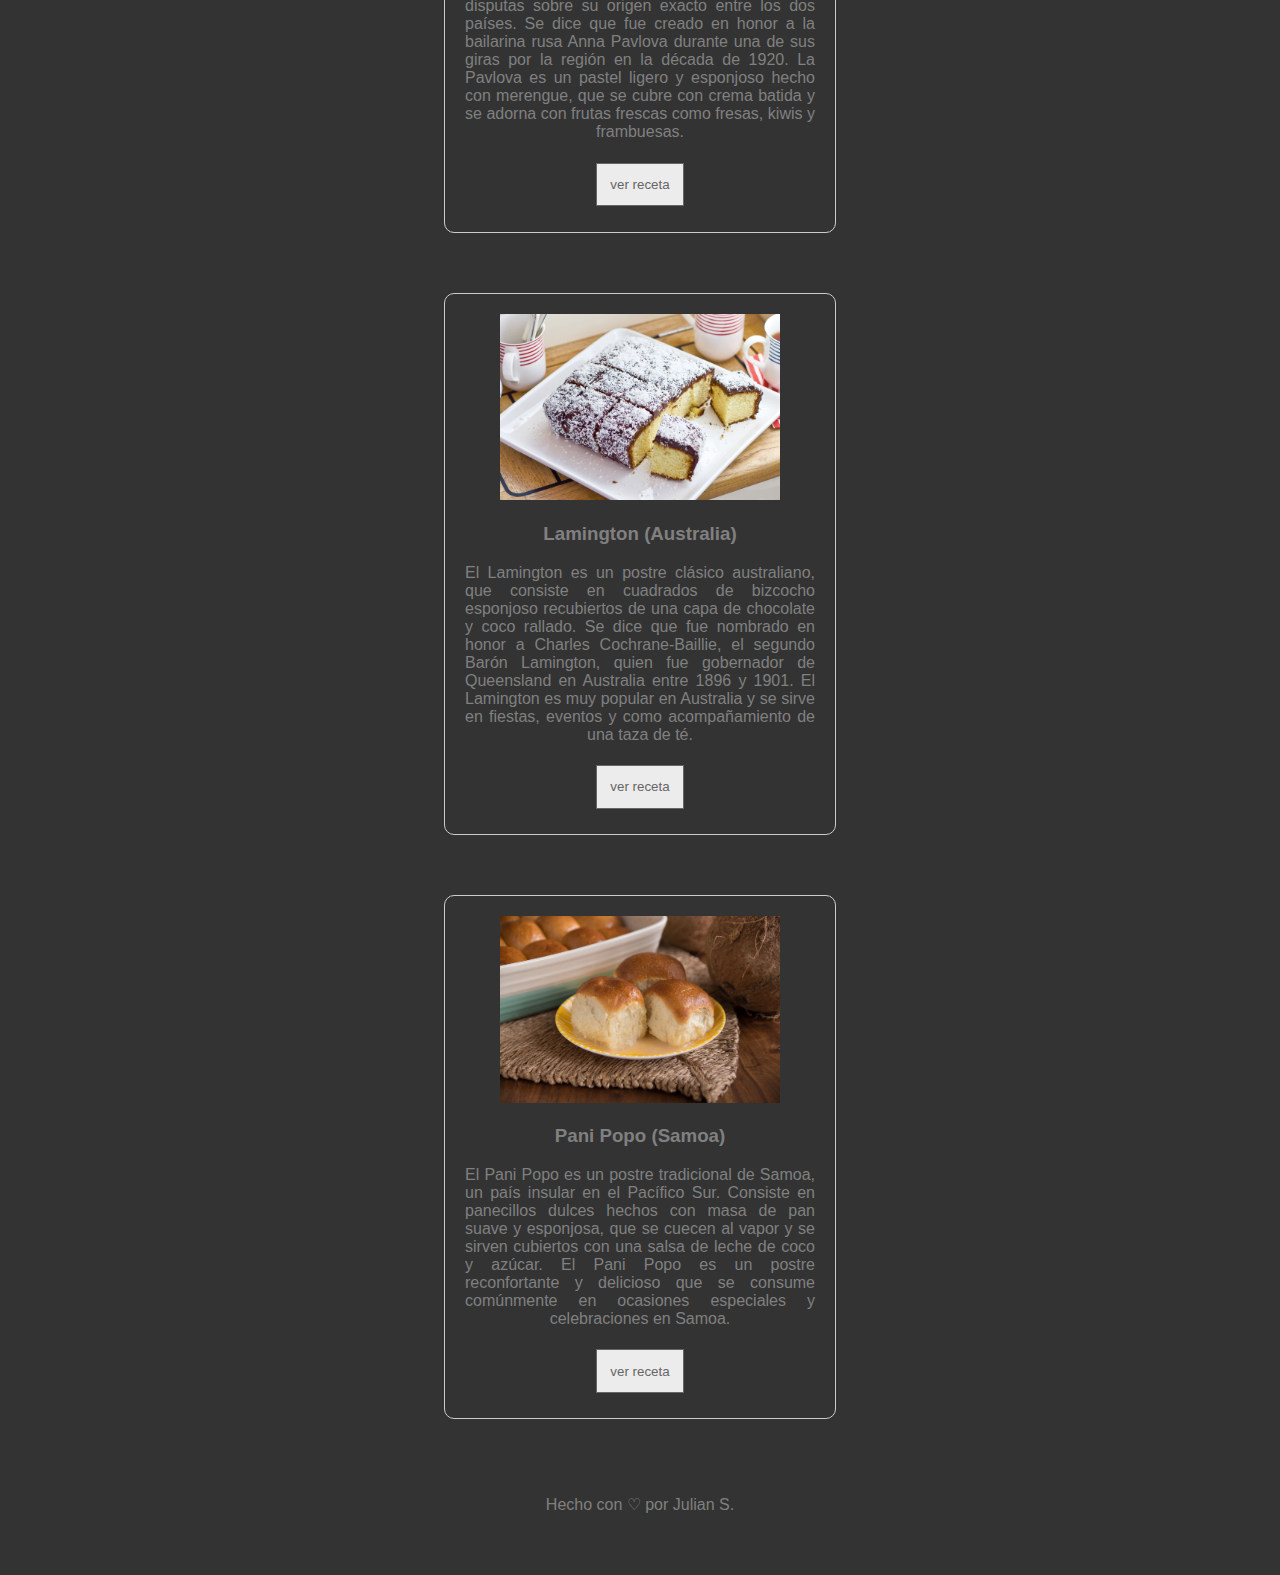
==== commit db847a5b: "algunos ajustes minimos" ====
--- a/pages/mapa.html
+++ b/pages/mapa.html
@@ -153,7 +153,7 @@
                         <button>ver receta</button>
                     </div>
                 </article>
-                <h2 id="europa">europa</h2>
+                <h2 id="europa">Europa</h2>
                 <article class="productos">
                     <div class="producto">
                         <img src="../assets/tiramisu.jpg" alt="Producto 1" class="mapa-img">
@@ -215,7 +215,7 @@
                         <button>ver receta</button>
                     </div>
                 </article>
-                <h2 id="africa">africa</h2> 
+                <h2 id="africa">Africa</h2> 
                 <article class="productos">
                     <div class="producto">
                         <img src="../assets/kunafa.jpg" alt="Producto 1" class="mapa-img">
@@ -246,7 +246,7 @@
                         <button>ver receta</button>
                     </div>
                 </article>
-                <h2 id="oceania">oceania</h2>
+                <h2 id="oceania">Oceania</h2>
                 <article class="productos">
                     <div class="producto">
                         <img src="../assets/pavlova.jpg" alt="Producto 1" class="mapa-img">
@@ -280,7 +280,9 @@
             </section>
        </main>
        <footer>
-        
+        <div>
+            <p class="mapa-footer-texto">Hecho con ♡ por <a href="https://www.linkedin.com/in/julianstabile/" class="mapa-linkedin">Julian S.</a></p>
+        </div>
        </footer>
     
 </body>
--- a/css/style.css
+++ b/css/style.css
@@ -254,13 +254,13 @@
 }
 
 svg path {
-  fill: #4ad1e5;
+  fill: #b5b5b5;
   -webkit-text-stroke-color: #ececec;
   stroke-width: 2px;
 }
 
 path:hover {
-  fill: blue;
+  fill: rgba(255, 255, 255, 0.8901960784);
 }
 
 * {
@@ -301,4 +301,13 @@
   text-align-last: center;
 }
 
+.mapa-linkedin {
+  text-decoration: none;
+  color: #808080;
+}
+
+.mapa-footer-texto {
+  color: #808080;
+}
+
 /*# sourceMappingURL=style.css.map */
